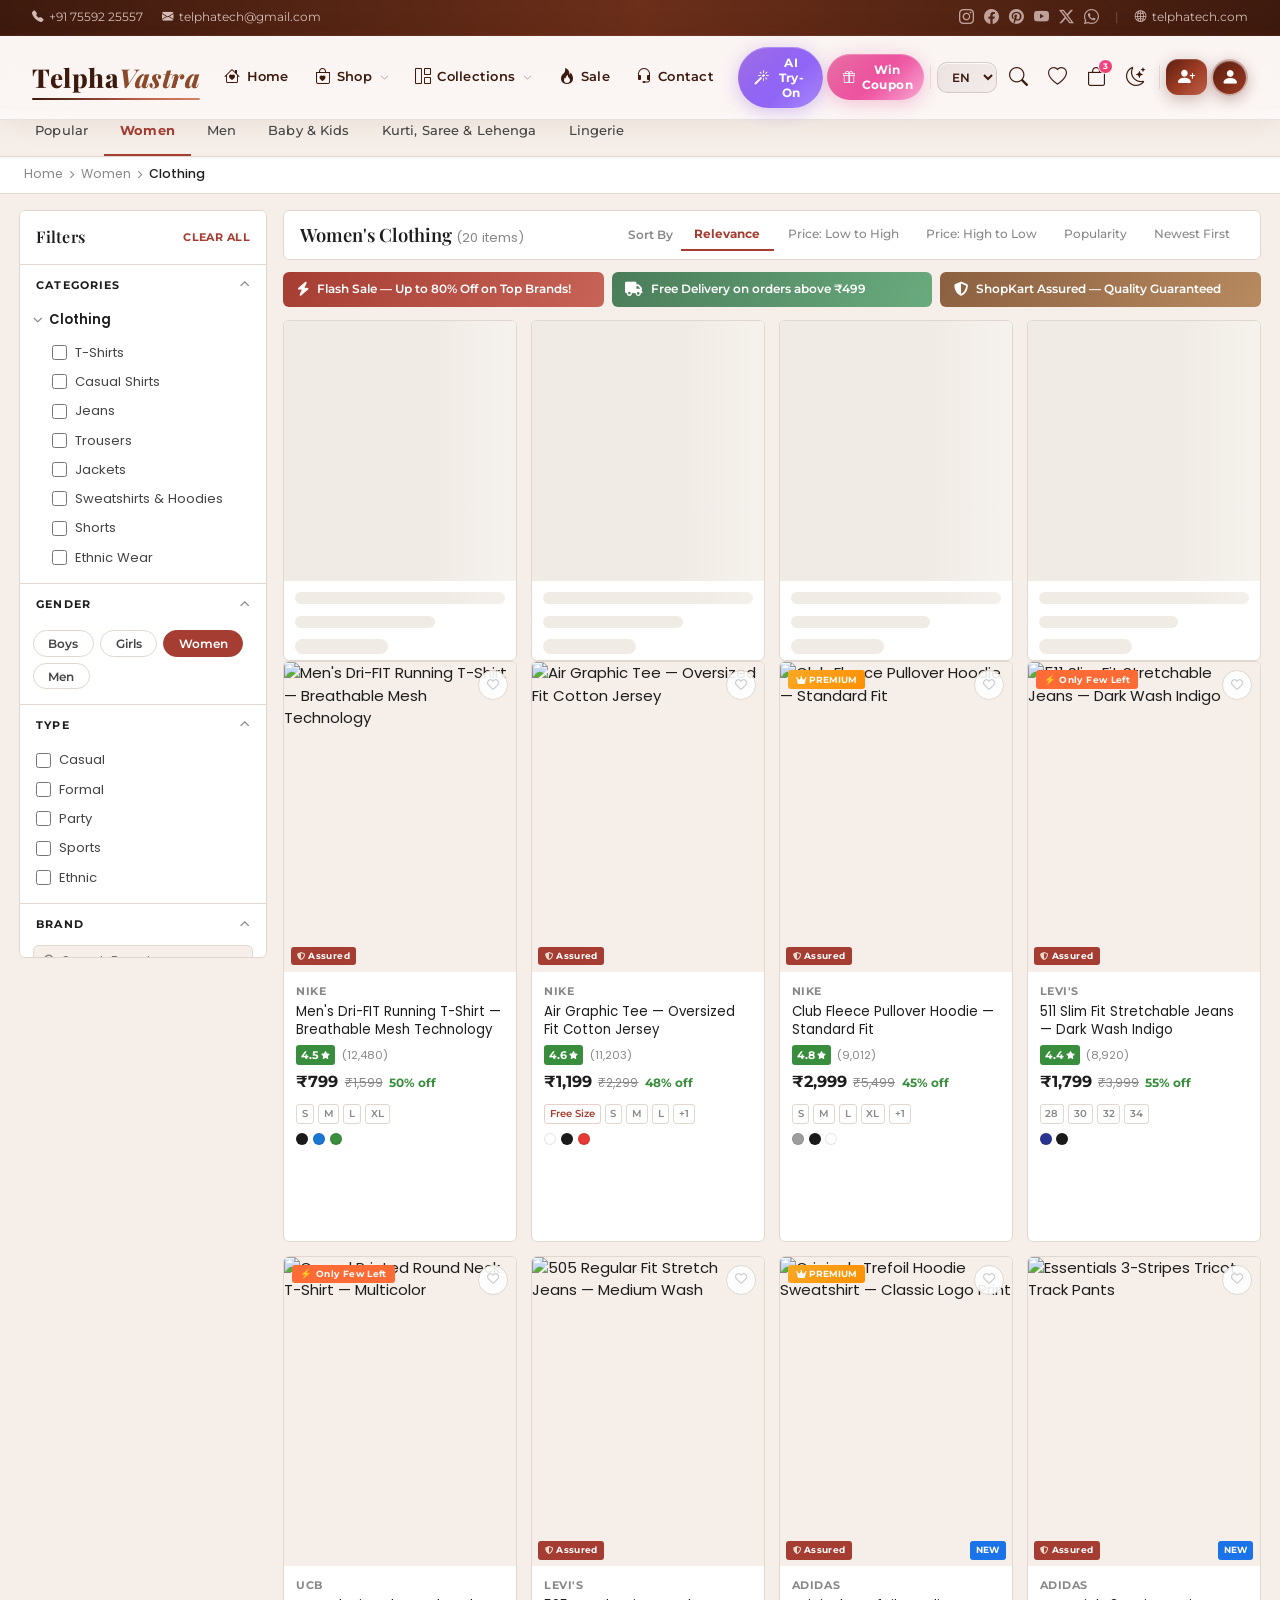
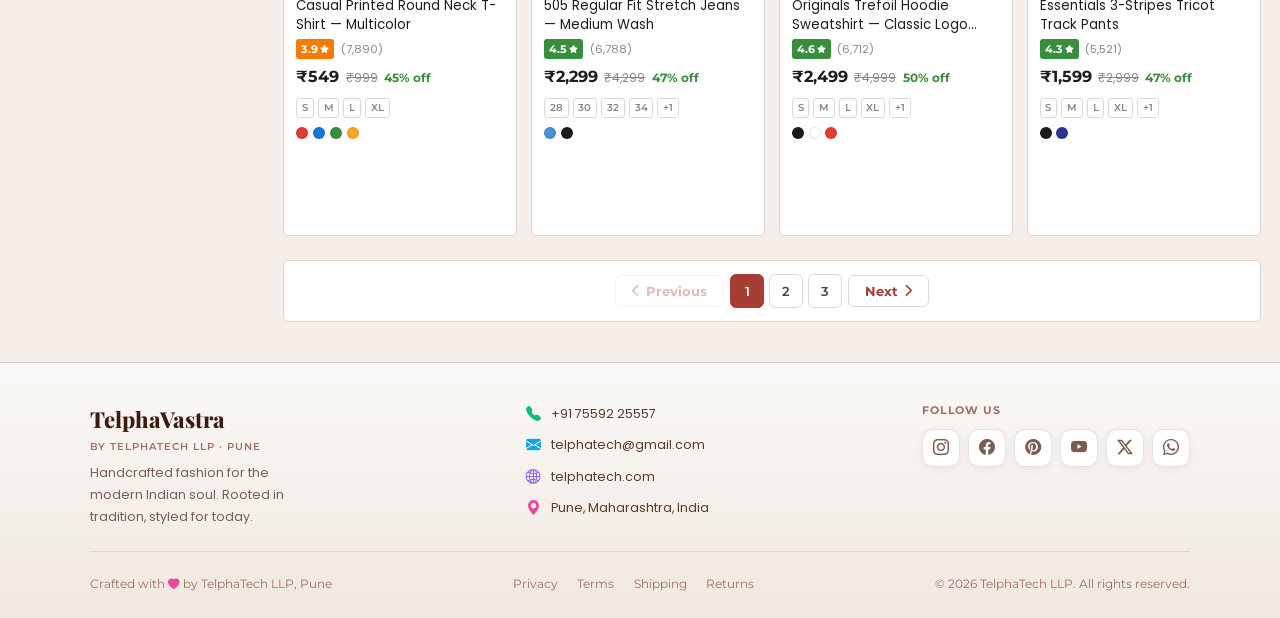
==== Sonal/index (2).html @ 0c4fcdda "Added Sonal project files" ====
<!DOCTYPE html>
<html lang="en">
<head>
  <meta charset="UTF-8" />
  <meta name="viewport" content="width=device-width, initial-scale=1.0" />
  <title>ShopKart — Fashion &amp; More</title>
  <link href="https://fonts.googleapis.com/css2?family=Playfair+Display:ital,wght@0,400;0,600;0,700;1,400&family=Poppins:wght@300;400;500;600&family=Montserrat:wght@400;500;600;700&display=swap" rel="stylesheet" />
  <link rel="stylesheet" href="https://cdnjs.cloudflare.com/ajax/libs/font-awesome/6.5.0/css/all.min.css" />
  <link href="https://cdn.jsdelivr.net/npm/bootstrap-icons@1.11.3/font/bootstrap-icons.css" rel="stylesheet">
  <link rel="stylesheet" href="style (1).css" />
  <!-- NEW: Structured Data for SEO -->
  <meta name="description" content="ShopKart - India's premium clothing destination. Shop Women, Men, Kids fashion." />
</head>
<body>

  <!-- =====================================================
       ANNOUNCEMENT BAR (NEW)
  ===================================================== -->
  <!-- <div class="announcement-bar" id="announcementBar">
    <div class="announce-inner">
      <span class="announce-item"><i class="fas fa-bolt"></i> MEGA SALE: Extra 10% off on prepaid orders</span>
      <span class="announce-divider">|</span>
      <span class="announce-item"><i class="fas fa-truck"></i> FREE delivery on orders above ₹499</span>
      <span class="announce-divider">|</span>
      <span class="announce-item"><i class="fas fa-undo"></i> Easy 30-day returns</span>
    </div>
    <button class="announce-close" id="announceClose"><i class="fas fa-times"></i></button>
  </div> -->

  <!-- =====================================================
       TOP NAVBAR  (Meesho-style: white bg)
  ===================================================== -->
<!-- Top strip -->
<div class="tstrip">
  <div style="display:flex;align-items:center;gap:1.2rem;">
    <a href="tel:+917559225557"><i class="bi bi-telephone-fill"></i> +91 75592 25557</a>
    <a href="mailto:telphatech@gmail.com"><i class="bi bi-envelope-fill"></i> telphatech@gmail.com</a>
  </div>
  <div style="display:flex;align-items:center;gap:1rem;">
    <div class="tsoc">
      <a class="ig" href="#"><i class="bi bi-instagram"></i></a>
      <a class="fb" href="#"><i class="bi bi-facebook"></i></a>
      <a class="pi" href="#"><i class="bi bi-pinterest"></i></a>
      <a class="yt" href="#"><i class="bi bi-youtube"></i></a>
      <a class="tw" href="#"><i class="bi bi-twitter-x"></i></a>
      <a class="wa" href="#"><i class="bi bi-whatsapp"></i></a>
    </div>
    <span style="opacity:.25;color:#fff">|</span>
    <a href="https://telphatech.com" target="_blank"><i class="bi bi-globe2"></i> telphatech.com</a>
  </div>
</div>
<!-- Second Navbar -->
  <header class="top-navbar" id="topNavbar">
    <!-- <div class="navbar-inner"> -->

<nav id="mainNav">
  <div class="nav-main">
    <a href="#" class="brand">Telpha<em>Vastra</em></a>

    <ul class="nlinks">
      <li><a href="#"><i class="bi bi-house-heart ic-home"></i> Home</a></li>
      <li class="has-dd">
        <a href="#"><i class="bi bi-bag-heart ic-shop"></i> Shop <i class="bi bi-chevron-down" style="font-size:9px;opacity:.45;margin-left:2px"></i></a>
        <div class="dd">
          <a href="#"><i class="bi bi-stars"></i> New Arrivals</a>
          <a href="#"><i class="bi bi-person-dress"></i> Women</a>
          <a href="#"><i class="bi bi-person-standing"></i> Men</a>
          <a href="#"><i class="bi bi-hearts"></i> Kids</a>
          <a href="#"><i class="bi bi-gem"></i> Festive</a>
          <a href="#"><i class="bi bi-handbag"></i> Accessories</a>
        </div>
      </li>
      <li class="has-dd">
        <a href="#"><i class="bi bi-grid-1x2 ic-col"></i> Collections <i class="bi bi-chevron-down" style="font-size:9px;opacity:.45;margin-left:2px"></i></a>
        <div class="dd">
          <a href="#"><i class="bi bi-flower1"></i> Kurtas</a>
          <a href="#"><i class="bi bi-droplet-half"></i> Sarees</a>
          <a href="#"><i class="bi bi-sun"></i> Lehengas</a>
          <a href="#"><i class="bi bi-lightning-charge"></i> Western</a>
        </div>
      </li>
      <li><a href="#"><i class="bi bi-fire ic-sale"></i> Sale</a></li>
      <li><a href="#"><i class="bi bi-headset ic-cont"></i> Contact</a></li>
    </ul>

    <div class="nctrl">
      <button class="gpill ai-pill" onclick="alert('AI Trial Studio — Virtual Try-On!')">
        <i class="bi bi-magic"></i> AI Try-On
      </button>
      <button class="gpill cp-pill" onclick="openW()">
        <i class="bi bi-gift"></i> Win Coupon
      </button>

      <div class="ndiv"></div>

      <select class="lsel">
        <option>EN</option><option>हिं</option><option>मर</option><option>GJ</option>
      </select>

      <button class="ibtn s" title="Search"><i class="bi bi-search"></i></button>
      <button class="ibtn w" title="Wishlist"><i class="bi bi-heart"></i></button>
      <button class="ibtn c" title="Cart" style="position:relative">
        <i class="bi bi-bag"></i><span class="cbadge">3</span>
      </button>
      <button class="ibtn th" title="Theme" id="tBtn" onclick="toggleT()">
        <i class="bi bi-moon-stars" id="tIco"></i>
      </button>

      <div class="ndiv"></div>

      <button class="auth-btn" title="Login / Register" onclick="alert('Login & Register!')">
        <i class="bi bi-person-plus-fill"></i>
      </button>

      <div class="prof-wrap">
        <div class="prof-icon"><i class="bi bi-person-fill"></i></div>
        <div class="prof-dd">
          <div class="pinfo">
            <div class="pname">Priya Sharma</div>
            <div class="pemail">priya@email.com</div>
          </div>
          <a href="#" class="pda p1"><i class="bi bi-person-circle"></i> My Profile</a>
          <a href="#" class="pda p2"><i class="bi bi-bag-heart"></i> My Orders</a>
          <a href="#" class="pda p3"><i class="bi bi-heart-pulse"></i> Wishlist</a>
          <a href="#" class="pda p4"><i class="bi bi-geo-alt"></i> Addresses</a>
          <a href="#" class="pda p5"><i class="bi bi-ticket-perforated"></i> My Coupons</a>
          <a href="#" class="pda p6"><i class="bi bi-magic"></i> AI Trial Studio</a>
          <a href="#" class="pda p7"><i class="bi bi-star-fill"></i> Rewards</a>
          <a href="#" class="pda p8"><i class="bi bi-gear"></i> Settings</a>
          <button class="logout" onclick="alert('Logged out!')"><i class="bi bi-box-arrow-right"></i> Log Out</button>
        </div>
      </div>
    </div>
  </div>
</nav>

<!-- Hero -->
<!-- <div class="hero">
  <div class="hero-tag">Next-Gen Fashion · AI Powered</div>
  <h1>Dress Bold,<br><span>Live Beautiful</span></h1>
  <p>Handcrafted fashion rooted in Indian heritage — styled for the modern soul.</p>
  <div class="hero-btns">
    <button class="hbtn1">Shop Collection</button>
    <button class="hbtn2">AI Try-On <i class="bi bi-magic"></i></button>
  </div>
  <i class="bi bi-arrow-down-circle scroll-hint"></i>
</div>
<div style="height:50vh;"></div> -->

<!-- Wheel Modal -->
<!-- <div class="wov" id="wOv">
  <div class="wmod">
    <button class="cwh" onclick="closeW()"><i class="bi bi-x-lg"></i></button>
    <h3>Spin &amp; Win!</h3>
    <p>Spin to claim your exclusive Telpha Vastra coupon</p>
    <div style="position:relative;display:inline-block;margin-bottom:.5rem;">
      <canvas id="wCv" width="220" height="220"></canvas>
      <div class="wptr">▶</div>
    </div><br>
    <button class="spinbtn" id="sBtn" onclick="doSpin()"><i class="bi bi-arrow-clockwise"></i> Spin Now!</button>
    <div class="cres" id="cRes"></div>
  </div>
</div> -->










      <!-- Logo -->
      <!-- <a href="#" class="nav-logo" aria-label="ShopKart home">
        <span class="logo-word">shop<em>kart</em></span>
      </a> -->

      <!-- Search with autocomplete suggestions (NEW) -->
      <!-- <div class="nav-search" id="navSearchWrap">
        <i class="fas fa-search search-icon"></i>
        <input type="text" id="globalSearch"
               placeholder="Search for products, brands and more"
               autocomplete="off" />
        <button class="search-clear" id="searchClear" style="display:none;">
          <i class="fas fa-times"></i>
        </button> -->
        <!-- Search Suggestions Dropdown (NEW) -->
        <!-- <div class="search-suggestions" id="searchSuggestions"></div>
      </div> -->

      <!-- Right Actions -->
      <!-- <div class="nav-actions">

        <a href="#" class="nav-action-link hide-md">Become a Supplier</a>
        <a href="#" class="nav-action-link hide-md">Investor Relations</a> -->

        <!-- Wishlist (NEW) -->
        <!-- <a href="#" class="nav-icon-btn nav-wish-btn" id="wishlistNav">
          <span class="wish-icon-wrap">
            <i class="far fa-heart"></i>
            <span class="wish-badge" id="wishBadge">0</span>
          </span>
          <span class="hide-sm">Wishlist</span>
        </a> -->

        <!-- Profile dropdown -->
        <!-- <div class="nav-profile-wrap">
          <button class="nav-icon-btn" id="profileBtn">
            <i class="far fa-user"></i>
            <span class="hide-sm">Profile</span>
          </button>
          <div class="profile-dropdown">
            <div class="profile-drop-top">
              <i class="fas fa-user-circle profile-avatar-icon"></i>
              <div>
                <div class="profile-name">Hello, User!</div>
                <a href="#" class="profile-login-btn">Login / Sign Up</a>
              </div>
            </div>
            <div class="profile-drop-links">
              <a href="#"><i class="fas fa-box-open"></i> My Orders</a>
              <a href="#"><i class="far fa-heart"></i> Wishlist</a>
              <a href="#"><i class="fas fa-map-marker-alt"></i> My Addresses</a>
              <a href="#"><i class="fas fa-wallet"></i> My Payments</a>
              <a href="#"><i class="fas fa-tag"></i> Coupons</a>
              <a href="#"><i class="fas fa-headset"></i> Customer Support</a>
            </div>
          </div>
        </div> -->

        <!-- Cart -->
        <!-- <a href="#" class="nav-icon-btn nav-cart-btn" id="cartIcon">
          <span class="cart-icon-wrap">
            <i class="fas fa-shopping-cart"></i>
            <span class="cart-badge" id="cartBadge">0</span>
          </span>
          <span class="hide-sm">Cart</span>
        </a> -->

      <!-- </div>/nav-actions -->















      

      
      <button class="hamburger" id="hamburger" aria-label="Open menu">
        <span></span><span></span><span></span>
      </button>
    <!-- </div> -->
  </header>

  <!-- =====================================================
       CATEGORY NAV (style: text-only links)
  ===================================================== -->
  <nav class="cat-navbar" id="catNavbar">
    <div class="cat-nav-inner">

    <div class="cat-item"><a href="#" class="cat-link">Popular</a></div>

      <!-- WOMEN — full mega menu -->
      <div class="cat-item has-mega active-cat">
        <a href="#" class="cat-link">Women</a>
        <div class="mega-dropdown mega-two-panel">
          <div class="mega-left-panel">
            <div class="mega-left-item active" data-panel="women-ethnic">Ethnic Wear</div>
            <div class="mega-left-item" data-panel="women-western">Women Western &amp; Maternity</div>
            <div class="mega-left-item" data-panel="women-lingerie">Lingerie &amp; Sleepwear</div>
            <div class="mega-left-item" data-panel="women-sports">Sports Wear</div>
            <div class="mega-left-item" data-panel="women-swim">Swim &amp; Beachwear</div>
            <div class="mega-left-item" data-panel="women-party">Party Dresses</div>
            <div class="mega-left-item" data-panel="women-winter">Winter Wear</div>
          </div>
          <div class="mega-right-panels">

            <!-- Ethnic Wear panel -->
            <div class="mega-right-panel active" id="panel-women-ethnic">
              <div class="mega-inner">
                <div class="mega-col">
                  <h4>Ethnic Wear</h4>
                  <a href="#" data-filter-cat="Ethnic">Sarees</a>
                  <a href="#" data-filter-cat="Ethnic">Kurtas &amp; Kurtis</a>
                  <a href="#">Dress Material</a>
                  <a href="#">Lehenga Choli</a>
                  <a href="#">Blouse</a>
                  <a href="#">Kurta Sets &amp; Salwar Suits</a>
                  <a href="#">Gowns</a>
                  <a href="#">Dupattas</a>
                </div>
                <div class="mega-col">
                  <h4>Ethnic Bottoms</h4>
                  <a href="#">Leggings &amp; Churidars</a>
                  <a href="#">Palazzos</a>
                  <a href="#">Shararas</a>
                  <a href="#">Salwars &amp; Patiala</a>
                  <a href="#">Dhoti Pants</a>
                  <a href="#">Ethnic Trousers</a>
                  <a href="#">Saree Shapewear &amp; Petticoats</a>
                </div>
              </div>
            </div>

            <!-- Women Western panel -->
            <div class="mega-right-panel" id="panel-women-western">
              <div class="mega-inner">
                <div class="mega-col">
                  <h4>Women Western &amp; Maternity Wear</h4>
                  <a href="#">Topwear</a>
                  <a href="#">Dresses</a>
                  <a href="#" data-filter-cat="Jeans">Jeans</a>
                  <a href="#">Shorts</a>
                  <a href="#">Skirts</a>
                  <a href="#">Jeggings &amp; Tights</a>
                  <a href="#">Trousers &amp; Capris</a>
                </div>
                <div class="mega-col">
                  <h4>Maternity Wear</h4>
                  <a href="#">Kurti &amp; Topwear</a>
                  <a href="#">Feeding Bras</a>
                  <a href="#">Briefs &amp; Bottomwear</a>
                  <a href="#">Maternity Dresses</a>
                </div>
              </div>
            </div>

            <!-- Lingerie panel -->
            <div class="mega-right-panel" id="panel-women-lingerie">
              <div class="mega-inner">
                <div class="mega-col">
                  <h4>Lingerie &amp; Sleepwear</h4>
                  <a href="#">Bras</a>
                  <a href="#">Panties</a>
                  <a href="#">Lingerie Sets</a>
                  <a href="#">Night Dresses &amp; Nighties</a>
                  <a href="#">Shapewear</a>
                  <a href="#">Camisoles &amp; Slips</a>
                </div>
                <div class="mega-col">
                  <h4>Sleepwear</h4>
                  <a href="#">Women Nightsuits</a>
                  <a href="#">Women Nightdress</a>
                  <a href="#">Pyjama Sets</a>
                  <a href="#">Other Sleepwear</a>
                </div>
              </div>
            </div>

            <!-- Sports panel -->
            <div class="mega-right-panel" id="panel-women-sports">
              <div class="mega-inner">
                <div class="mega-col">
                  <h4>Sports Wear</h4>
                  <a href="#">Sports Bottomwear</a>
                  <a href="#">Sports Bra</a>
                  <a href="#">Top &amp; Bottom Sets</a>
                  <a href="#">Sports T-Shirts</a>
                  <a href="#">Yoga Pants</a>
                </div>
              </div>
            </div>

            <!-- Swim panel -->
            <div class="mega-right-panel" id="panel-women-swim">
              <div class="mega-inner">
                <div class="mega-col">
                  <h4>Swim &amp; Beachwear</h4>
                  <a href="#">Swimsuits</a>
                  <a href="#">Bikini Sets</a>
                  <a href="#">Cover-Ups</a>
                </div>
              </div>
            </div>

            <!-- Party panel -->
            <div class="mega-right-panel" id="panel-women-party">
              <div class="mega-inner">
                <div class="mega-col">
                  <h4>Party Dresses</h4>
                  <a href="#">Cocktail Dresses</a>
                  <a href="#">Maxi Dresses</a>
                  <a href="#">Mini Dresses</a>
                </div>
              </div>
            </div>

            <!-- Winter panel -->
            <div class="mega-right-panel" id="panel-women-winter">
              <div class="mega-inner">
                <div class="mega-col">
                  <h4>Winter Wear</h4>
                  <a href="#" data-filter-cat="Jackets">Jackets</a>
                  <a href="#" data-filter-cat="Sweatshirts">Sweatshirts &amp; Hoodies</a>
                  <a href="#">Shrugs</a>
                  <a href="#">Coats</a>
                  <a href="#">Thermal Wear</a>
                </div>
              </div>
            </div>
          </div> <!-- /mega-right-panels -->
        </div> <!-- /mega-dropdown -->
      </div>

      <!-- MEN — full mega menu -->
      <div class="cat-item has-mega">
        <a href="#" class="cat-link">Men</a>
        <div class="mega-dropdown mega-two-panel">
          <div class="mega-left-panel">
            <div class="mega-left-item active" data-panel="men-top">Top Wear</div>
            <div class="mega-left-item" data-panel="men-bottom">Bottom Wear</div>
            <div class="mega-left-item" data-panel="men-ethnic">Ethnic Wear</div>
            <div class="mega-left-item" data-panel="men-inner">Innerwear</div>
            <div class="mega-left-item" data-panel="men-sports">Sports Wear</div>
            <div class="mega-left-item" data-panel="men-night">Night Wear</div>
            <div class="mega-left-item" data-panel="men-winter">Winter Wear</div>
            <div class="mega-left-item" data-panel="men-combo">Combo Store</div>
          </div>
          <div class="mega-right-panels">
            <div class="mega-right-panel active" id="panel-men-top">
              <div class="mega-inner">
                <div class="mega-col">
                  <h4>Top Wear</h4>
                  <a href="#" data-filter-cat="T-Shirts">Summer T-Shirts</a>
                  <a href="#" data-filter-cat="Shirts">Shirts</a>
                  <a href="#">T-Shirts Combos</a>
                  <a href="#">Polos &amp; Collar T-Shirts</a>
                  <a href="#">Tank Tops &amp; Vests</a>
                  <a href="#">Shirts Combo</a>
                </div>
              </div>
            </div>
            <div class="mega-right-panel" id="panel-men-bottom">
              <div class="mega-inner">
                <div class="mega-col">
                  <h4>Bottom Wear</h4>
                  <a href="#" data-filter-cat="Jeans">Jeans</a>
                  <a href="#" data-filter-cat="Trousers">Cargos / Trousers</a>
                  <a href="#">Dhotis / Lungis</a>
                  <a href="#" data-filter-cat="Shorts">Shorts</a>
                  <a href="#">Track Pants</a>
                </div>
              </div>
            </div>
            <div class="mega-right-panel" id="panel-men-ethnic">
              <div class="mega-inner">
                <div class="mega-col">
                  <h4>Ethnic Wear</h4>
                  <a href="#" data-filter-cat="Ethnic">Kurtas</a>
                  <a href="#">Kurta Sets</a>
                  <a href="#">Nehru Jacket</a>
                  <a href="#">Sherwanis</a>
                </div>
              </div>
            </div>
            <div class="mega-right-panel" id="panel-men-inner">
              <div class="mega-inner">
                <div class="mega-col">
                  <h4>Innerwear</h4>
                  <a href="#">Vests</a>
                  <a href="#">Briefs</a>
                  <a href="#">Boxers</a>
                  <a href="#">Innerwear Combo</a>
                </div>
              </div>
            </div>
            <div class="mega-right-panel" id="panel-men-sports">
              <div class="mega-inner">
                <div class="mega-col">
                  <h4>Sports Wear</h4>
                  <a href="#" data-filter-cat="Trousers">Trackpants</a>
                  <a href="#">Tracksuits</a>
                  <a href="#" data-filter-cat="T-Shirts">Gym T-Shirts</a>
                  <a href="#">Sports Shorts</a>
                </div>
              </div>
            </div>
            <div class="mega-right-panel" id="panel-men-night">
              <div class="mega-inner">
                <div class="mega-col">
                  <h4>Night Wear</h4>
                  <a href="#">Pyjamas</a>
                  <a href="#">Night Shorts</a>
                  <a href="#">Nightsuits</a>
                  <a href="#">Loungewear</a>
                </div>
              </div>
            </div>
            <div class="mega-right-panel" id="panel-men-winter">
              <div class="mega-inner">
                <div class="mega-col">
                  <h4>Winter Wear</h4>
                  <a href="#">Shrugs</a>
                  <a href="#" data-filter-cat="Jackets">Jackets</a>
                  <a href="#" data-filter-cat="Sweatshirts">Sweatshirts</a>
                  <a href="#">Hoodies</a>
                  <a href="#">Thermal Wear</a>
                </div>
              </div>
            </div>
            <div class="mega-right-panel" id="panel-men-combo">
              <div class="mega-inner">
                <div class="mega-col">
                  <h4>Combo Store</h4>
                  <a href="#">Rakhi Specials</a>
                  <a href="#">Shirts Combo</a>
                  <a href="#">Innerwear Combo</a>
                  <a href="#">T-Shirt Combos</a>
                </div>
              </div>
            </div>
          </div>
        </div>
      </div>

      <!-- BABY & KIDS -->
      <div class="cat-item has-mega">
        <a href="#" class="cat-link">Baby &amp; Kids</a>
        <div class="mega-dropdown">
          <div class="mega-inner">
            <div class="mega-col">
              <h4>Girls</h4>
              <a href="#">Frocks &amp; Dresses</a>
              <a href="#">Tops &amp; T-Shirts</a>
              <a href="#">Jeans &amp; Bottoms</a>
              <a href="#">Ethnic Wear</a>
            </div>
            <div class="mega-col">
              <h4>Boys</h4>
              <a href="#">T-Shirts &amp; Polos</a>
              <a href="#">Jeans &amp; Pants</a>
              <a href="#">Shirts</a>
              <a href="#">Ethnic Wear</a>
            </div>
            <div class="mega-col">
              <h4>Babies</h4>
              <a href="#">Rompers &amp; Bodysuits</a>
              <a href="#">Clothing Sets</a>
              <a href="#">Nightwear</a>
            </div>
            <div class="mega-col">
              <h4>All Kids</h4>
              <a href="#">Clothing Sets</a>
              <a href="#">Sportswear</a>
              <a href="#">Winter Wear</a>
            </div>
          </div>
        </div>
      </div>

      <!-- Keep existing categories -->
      <div class="cat-item has-mega">
        <a href="#" class="cat-link">Kurti, Saree &amp; Lehenga</a>
        <div class="mega-dropdown">
          <div class="mega-inner">
            <div class="mega-col">
              <h4>Sarees</h4>
              <a href="#">All Sarees</a>
              <a href="#">Georgette Sarees</a>
              <a href="#">Chiffon Sarees</a>
              <a href="#">Cotton Sarees</a>
              <a href="#">Silk Sarees</a>
              <a href="#">Bridal Sarees</a>
            </div>
            <div class="mega-col">
              <h4>Kurtis</h4>
              <a href="#" data-filter-cat="Ethnic">All Kurtis</a>
              <a href="#">Anarkali Kurtis</a>
              <a href="#">Rayon Kurtis</a>
              <a href="#">Cotton Kurtis</a>
              <a href="#">Straight Kurtis</a>
            </div>
            <div class="mega-col">
              <h4>Kurta Sets</h4>
              <a href="#">All Kurta Sets</a>
              <a href="#">Kurta Palazzo Sets</a>
              <a href="#">Sharara Sets</a>
              <a href="#">Cotton Kurta Sets</a>
            </div>
            <div class="mega-col">
              <h4>Lehengas &amp; Gowns</h4>
              <a href="#">All Lehengas</a>
              <a href="#">Bridal Lehengas</a>
              <a href="#">All Gowns</a>
              <a href="#">Dupattas</a>
            </div>
          </div>
        </div>
      </div>

      <div class="cat-item"><a href="#" class="cat-link">Lingerie</a></div>
     

    </div>
  </nav>

  <!-- Mobile overlay + drawer -->
  <div class="mobile-menu-overlay" id="mobileMenuOverlay"></div>
  <div class="mobile-menu" id="mobileMenu">
    <div class="mobile-menu-header">
      <div class="mobile-logo">shop<em>kart</em></div>
      <button id="mobileMenuClose"><i class="fas fa-times"></i></button>
    </div>
    <div class="mobile-profile-row">
      <i class="fas fa-user-circle"></i>
      <div>
        <div class="mob-hello">Hello, User!</div>
        <a href="#" class="mob-login">Login / Sign Up</a>
      </div>
    </div>
    <ul class="mobile-nav-list">
      <li><a href="#">Popular</a></li>
      <li class="active-mob"><a href="#">Women</a></li>
      <li><a href="#">Men</a></li>
      <li><a href="#">Baby &amp; Kids</a></li>
      <li><a href="#">Kurti, Saree &amp; Lehenga</a></li>
      <li><a href="#">Lingerie</a></li>
     
    </ul>
  </div>

  <!-- Breadcrumb -->
  <div class="breadcrumb-bar">
    <div class="breadcrumb-inner">
      <a href="#">Home</a>
      <i class="fas fa-chevron-right"></i>
      <a href="#">Women</a>
      <i class="fas fa-chevron-right"></i>
      <span>Clothing </span>
    </div>
  </div>

  <!-- Active Filters Bar (NEW) -->
  <div class="active-filters-bar" id="activeFiltersBar" style="display:none;">
    <div class="active-filters-inner">
      <span class="af-label">Active Filters:</span>
      <div class="af-tags" id="afTags"></div>
      <button class="af-clear-all" id="afClearAll">Clear All</button>
    </div>
  </div>

  <!-- Main Content -->
  <div class="main-content">

    <!-- Sidebar -->
    <aside class="sidebar" id="sidebar">
      <div class="sidebar-header">
        <h3>Filters</h3>
        <button class="clear-all-btn" id="clearAllBtn">CLEAR ALL</button>
      </div>

      <!-- CATEGORIES (expandable like screenshot) -->
      <div class="filter-block">
        <div class="filter-block-header" data-toggle="cat-options">
          <span>CATEGORIES</span><i class="fas fa-chevron-up toggle-icon"></i>
        </div>
        <div class="filter-options" id="cat-options">
          <div class="filter-tree">
            <div class="filter-tree-parent">
              <i class="fas fa-chevron-down tree-arrow"></i> Clothing 
            </div>
            <div class="filter-tree-children">
              <label class="filter-option"><input type="checkbox" value="T-Shirts" class="cat-filter"/> T-Shirts</label>
              <label class="filter-option"><input type="checkbox" value="Shirts" class="cat-filter"/> Casual Shirts</label>
              <label class="filter-option"><input type="checkbox" value="Jeans" class="cat-filter"/> Jeans</label>
              <label class="filter-option"><input type="checkbox" value="Trousers" class="cat-filter"/> Trousers</label>
              <label class="filter-option"><input type="checkbox" value="Jackets" class="cat-filter"/> Jackets</label>
              <label class="filter-option"><input type="checkbox" value="Sweatshirts" class="cat-filter"/> Sweatshirts &amp; Hoodies</label>
              <label class="filter-option"><input type="checkbox" value="Shorts" class="cat-filter"/> Shorts</label>
              <label class="filter-option"><input type="checkbox" value="Ethnic" class="cat-filter"/> Ethnic Wear</label>
            </div>
          </div>
        </div>
      </div>

      <!-- GENDER -->
      <div class="filter-block">
        <div class="filter-block-header" data-toggle="gender-options">
          <span>GENDER</span><i class="fas fa-chevron-up toggle-icon"></i>
        </div>
        <div class="filter-options" id="gender-options">
          <div class="gender-pills">
            <button class="gender-pill" data-gender="Boys">Boys</button>
            <button class="gender-pill" data-gender="Girls">Girls</button>
            <button class="gender-pill active" data-gender="Women">Women</button>
            <button class="gender-pill" data-gender="Men">Men</button>
          </div>
        </div>
      </div>

      <!-- TYPE (NEW) -->
      <div class="filter-block">
        <div class="filter-block-header" data-toggle="type-options">
          <span>TYPE</span><i class="fas fa-chevron-up toggle-icon"></i>
        </div>
        <div class="filter-options" id="type-options">
          <label class="filter-option"><input type="checkbox" value="Casual" class="type-filter"/> Casual</label>
          <label class="filter-option"><input type="checkbox" value="Formal" class="type-filter"/> Formal</label>
          <label class="filter-option"><input type="checkbox" value="Party" class="type-filter"/> Party</label>
          <label class="filter-option"><input type="checkbox" value="Sports" class="type-filter"/> Sports</label>
          <label class="filter-option"><input type="checkbox" value="Ethnic" class="type-filter"/> Ethnic</label>
        </div>
      </div>

      <!-- BRAND (with search — like screenshot) -->
      <div class="filter-block">
        <div class="filter-block-header" data-toggle="brand-options">
          <span>BRAND</span><i class="fas fa-chevron-up toggle-icon"></i>
        </div>
        <div class="filter-options" id="brand-options">
          <div class="brand-search-wrap">
            <i class="fas fa-search"></i>
            <input type="text" id="brandSearch" placeholder="Search Brand"/>
          </div>
          <div class="brand-list" id="brandList">
            <label class="filter-option"><input type="checkbox" value="Nike" class="brand-filter"/> Nike</label>
            <label class="filter-option"><input type="checkbox" value="Adidas" class="brand-filter"/> Adidas</label>
            <label class="filter-option"><input type="checkbox" value="Levis" class="brand-filter"/> Levi's</label>
            <label class="filter-option"><input type="checkbox" value="Puma" class="brand-filter"/> Puma</label>
            <label class="filter-option"><input type="checkbox" value="HM" class="brand-filter"/> H&amp;M</label>
            <label class="filter-option"><input type="checkbox" value="Zara" class="brand-filter"/> Zara</label>
            <label class="filter-option"><input type="checkbox" value="UCB" class="brand-filter"/> United Colors of Benetton</label>
            <label class="filter-option"><input type="checkbox" value="Allen Solly" class="brand-filter"/> Allen Solly</label>
            <label class="filter-option"><input type="checkbox" value="AELY SHINE" class="brand-filter"/> AELY SHINE</label>
            <label class="filter-option"><input type="checkbox" value="Mango" class="brand-filter"/> Mango</label>
            <label class="filter-option"><input type="checkbox" value="Only" class="brand-filter"/> ONLY</label>
            <label class="filter-option"><input type="checkbox" value="Vero Moda" class="brand-filter"/> Vero Moda</label>
          </div>
          <button class="show-more-btn" id="showMoreBrands">+ 20 more brands</button>
        </div>
      </div>

      <!-- COLOR (with circles — NEW) -->
      <div class="filter-block">
        <div class="filter-block-header" data-toggle="color-options">
          <span>COLOR</span><i class="fas fa-chevron-up toggle-icon"></i>
        </div>
        <div class="filter-options" id="color-options">
          <div class="color-filter-grid">
            <div class="color-swatch-item" data-color="Black"><div class="color-circle" style="background:#1a1a1a;"></div><span>Black</span></div>
            <div class="color-swatch-item" data-color="White"><div class="color-circle" style="background:#ffffff;border:1.5px solid #ddd;"></div><span>White</span></div>
            <div class="color-swatch-item" data-color="Red"><div class="color-circle" style="background:#e53935;"></div><span>Red</span></div>
            <div class="color-swatch-item" data-color="Blue"><div class="color-circle" style="background:#1976d2;"></div><span>Blue</span></div>
            <div class="color-swatch-item" data-color="Green"><div class="color-circle" style="background:#388e3c;"></div><span>Green</span></div>
            <div class="color-swatch-item" data-color="Yellow"><div class="color-circle" style="background:#f9a825;"></div><span>Yellow</span></div>
            <div class="color-swatch-item" data-color="Pink"><div class="color-circle" style="background:#e91e63;"></div><span>Pink</span></div>
            <div class="color-swatch-item" data-color="Maroon"><div class="color-circle" style="background:#A63D32;"></div><span>Maroon</span></div>
            <div class="color-swatch-item" data-color="Grey"><div class="color-circle" style="background:#9e9e9e;"></div><span>Grey</span></div>
            <div class="color-swatch-item" data-color="Orange"><div class="color-circle" style="background:#ff6f00;"></div><span>Orange</span></div>
            <div class="color-swatch-item" data-color="Navy"><div class="color-circle" style="background:#283593;"></div><span>Navy</span></div>
            <div class="color-swatch-item" data-color="Beige"><div class="color-circle" style="background:#E8DCCB;border:1.5px solid #ddd;"></div><span>Beige</span></div>
          </div>
        </div>
      </div>

      <!-- FABRIC (NEW) -->
      <div class="filter-block">
        <div class="filter-block-header" data-toggle="fabric-options">
          <span>FABRIC</span><i class="fas fa-chevron-up toggle-icon"></i>
        </div>
        <div class="filter-options" id="fabric-options">
          <label class="filter-option"><input type="checkbox" value="Cotton" class="fabric-filter"/> Cotton</label>
          <label class="filter-option"><input type="checkbox" value="Polyester" class="fabric-filter"/> Polyester</label>
          <label class="filter-option"><input type="checkbox" value="Rayon" class="fabric-filter"/> Rayon</label>
          <label class="filter-option"><input type="checkbox" value="Silk" class="fabric-filter"/> Silk</label>
          <label class="filter-option"><input type="checkbox" value="Denim" class="fabric-filter"/> Denim</label>
          <label class="filter-option"><input type="checkbox" value="Linen" class="fabric-filter"/> Linen</label>
          <label class="filter-option"><input type="checkbox" value="Wool" class="fabric-filter"/> Wool</label>
        </div>
      </div>

      <!-- SIZE (with pill buttons — NEW) -->
      <div class="filter-block">
        <div class="filter-block-header" data-toggle="size-options">
          <span>SIZE</span><i class="fas fa-chevron-up toggle-icon"></i>
        </div>
        <div class="filter-options" id="size-options">
          <div class="size-pill-grid">
            <button class="size-pill" data-size="XS">XS</button>
            <button class="size-pill" data-size="S">S</button>
            <button class="size-pill" data-size="M">M</button>
            <button class="size-pill" data-size="L">L</button>
            <button class="size-pill" data-size="XL">XL</button>
            <button class="size-pill" data-size="XXL">XXL</button>
            <button class="size-pill size-pill-wide" data-size="Free Size">Free Size</button>
          </div>
        </div>
      </div>

      <!-- PRICE -->
      <div class="filter-block">
        <div class="filter-block-header" data-toggle="price-options">
          <span>PRICE</span><i class="fas fa-chevron-up toggle-icon"></i>
        </div>
        <div class="filter-options" id="price-options">
          <div class="price-range-display">
            <span>₹<strong id="priceMinDisplay">100</strong></span>
            <span>₹<strong id="priceMaxDisplay">5000</strong></span>
          </div>
          <div class="price-slider-wrap">
            <div class="price-track"><div class="price-fill" id="priceFill"></div></div>
            <input type="range" id="priceRangeMin" min="100" max="5000" value="100" step="50"/>
            <input type="range" id="priceRangeMax" min="100" max="5000" value="5000" step="50"/>
          </div>
          <div class="price-presets">
            <label class="filter-option"><input type="radio" name="pricePreset" value="0-500" class="price-preset"/> Under ₹500</label>
            <label class="filter-option"><input type="radio" name="pricePreset" value="500-1000" class="price-preset"/> ₹500 – ₹1,000</label>
            <label class="filter-option"><input type="radio" name="pricePreset" value="1000-2000" class="price-preset"/> ₹1,000 – ₹2,000</label>
            <label class="filter-option"><input type="radio" name="pricePreset" value="2000-5000" class="price-preset"/> ₹2,000 – ₹5,000</label>
          </div>
        </div>
      </div>

      <!-- CUSTOMER RATINGS -->
      <div class="filter-block">
        <div class="filter-block-header" data-toggle="rating-options">
          <span>CUSTOMER RATINGS</span><i class="fas fa-chevron-up toggle-icon"></i>
        </div>
        <div class="filter-options" id="rating-options">
          <label class="filter-option rating-filter-opt">
            <input type="checkbox" value="4" class="rating-filter"/>
            <span class="star-badge">4 <i class="fas fa-star"></i></span> &amp; above
          </label>
          <label class="filter-option rating-filter-opt">
            <input type="checkbox" value="3" class="rating-filter"/>
            <span class="star-badge">3 <i class="fas fa-star"></i></span> &amp; above
          </label>
        </div>
      </div>

      <!-- FIT (NEW) -->
      <div class="filter-block">
        <div class="filter-block-header" data-toggle="fit-options">
          <span>FIT</span><i class="fas fa-chevron-up toggle-icon"></i>
        </div>
        <div class="filter-options" id="fit-options">
          <label class="filter-option"><input type="checkbox" value="Regular" class="fit-filter"/> Regular</label>
          <label class="filter-option"><input type="checkbox" value="Oversized" class="fit-filter"/> Oversized</label>
          <label class="filter-option"><input type="checkbox" value="Slim" class="fit-filter"/> Slim</label>
          <label class="filter-option"><input type="checkbox" value="Loose" class="fit-filter"/> Loose Fit</label>
          <label class="filter-option"><input type="checkbox" value="Comfort" class="fit-filter"/> Comfort Fit</label>
          <div class="show-more-text" id="fitMoreSection" style="display:none;">
            <label class="filter-option"><input type="checkbox" value="Athletic" class="fit-filter"/> Athletic</label>
            <label class="filter-option"><input type="checkbox" value="Skinny" class="fit-filter"/> Skinny</label>
          </div>
          <button class="show-more-btn" id="showMoreFit">+ 21 more</button>
        </div>
      </div>

      <!-- DISCOUNT -->
      <div class="filter-block">
        <div class="filter-block-header" data-toggle="disc-options">
          <span>DISCOUNT</span><i class="fas fa-chevron-up toggle-icon"></i>
        </div>
        <div class="filter-options" id="disc-options">
          <label class="filter-option"><input type="radio" name="discountFilter" value="10" class="disc-filter"/> 10% and above</label>
          <label class="filter-option"><input type="radio" name="discountFilter" value="20" class="disc-filter"/> 20% and above</label>
          <label class="filter-option"><input type="radio" name="discountFilter" value="30" class="disc-filter"/> 30% and above</label>
          <label class="filter-option"><input type="radio" name="discountFilter" value="50" class="disc-filter"/> 50% and above</label>
          <label class="filter-option"><input type="radio" name="discountFilter" value="70" class="disc-filter"/> 70% and above</label>
        </div>
      </div>

      <!-- SURFACE STYLING (NEW) -->
      <div class="filter-block">
        <div class="filter-block-header" data-toggle="surface-options">
          <span>SURFACE STYLING</span><i class="fas fa-chevron-up toggle-icon"></i>
        </div>
        <div class="filter-options" id="surface-options">
          <label class="filter-option"><input type="checkbox" value="Cutout" class="surface-filter"/> Cutout</label>
          <label class="filter-option"><input type="checkbox" value="Mirror Work" class="surface-filter"/> Mirror Work</label>
          <label class="filter-option"><input type="checkbox" value="Ruffles" class="surface-filter"/> Ruffles</label>
          <label class="filter-option"><input type="checkbox" value="Sequinned" class="surface-filter"/> Sequinned</label>
          <label class="filter-option"><input type="checkbox" value="Smocking" class="surface-filter"/> Smocking / Shirred</label>
          <label class="filter-option"><input type="checkbox" value="Tassels" class="surface-filter"/> Tassels</label>
          <label class="filter-option"><input type="checkbox" value="Tie-Ups" class="surface-filter"/> Tie-Ups</label>
        </div>
      </div>

      <!-- TOGGLES: New Arrivals + Offers (NEW) -->
      <div class="filter-block">
        <div class="filter-block-header" data-toggle="toggle-options">
          <span>SPECIAL FILTERS</span><i class="fas fa-chevron-up toggle-icon"></i>
        </div>
        <div class="filter-options" id="toggle-options">
          <div class="toggle-row">
            <label class="toggle-label">New Arrivals Only</label>
            <label class="toggle-switch">
              <input type="checkbox" id="newArrivalsToggle"/>
              <span class="toggle-slider"></span>
            </label>
          </div>
          <div class="toggle-row">
            <label class="toggle-label">Special Offers</label>
            <label class="toggle-switch">
              <input type="checkbox" id="offersToggle"/>
              <span class="toggle-slider"></span>
            </label>
          </div>
          <div class="toggle-row">
            <label class="toggle-label">Gold / Premium</label>
            <label class="toggle-switch">
              <input type="checkbox" id="premiumToggle"/>
              <span class="toggle-slider"></span>
            </label>
          </div>
        </div>
      </div>

    </aside>

    <!-- Listing -->
    <section class="listing-area">
      <div class="listing-header">
        <div class="listing-title-wrap">
          <!-- Mobile filter toggle button -->
          <button class="filter-toggle-mobile" id="filterToggleMobile">
            <i class="fas fa-sliders-h"></i> Filters
          </button>
          <div class="listing-title">
            Women's Clothing
            <span class="listing-count">(<span id="resultCount">0</span> items)</span>
          </div>
        </div>
        <div class="listing-sort">
          <span class="sort-label">Sort By</span>
          <div class="sort-options">
            <button class="sort-btn active" data-sort="relevance">Relevance</button>
            <button class="sort-btn" data-sort="price-asc">Price: Low to High</button>
            <button class="sort-btn" data-sort="price-desc">Price: High to Low</button>
            <button class="sort-btn" data-sort="rating">Popularity</button>
            <button class="sort-btn" data-sort="newest">Newest First</button>
          </div>
        </div>
      </div>

      <div class="promo-banner">
        <div class="promo-item promo-primary"><i class="fas fa-bolt"></i><span>Flash Sale — Up to 80% Off on Top Brands!</span></div>
        <div class="promo-item promo-green"><i class="fas fa-truck"></i><span>Free Delivery on orders above ₹499</span></div>
        <div class="promo-item promo-warm"><i class="fas fa-shield-alt"></i><span>ShopKart Assured — Quality Guaranteed</span></div>
      </div>

      <!-- Skeleton loader (NEW) -->
      <div class="product-grid skeleton-grid" id="skeletonGrid">
        <div class="skeleton-card"><div class="sk-img"></div><div class="sk-line"></div><div class="sk-line sk-short"></div><div class="sk-line sk-price"></div></div>
        <div class="skeleton-card"><div class="sk-img"></div><div class="sk-line"></div><div class="sk-line sk-short"></div><div class="sk-line sk-price"></div></div>
        <div class="skeleton-card"><div class="sk-img"></div><div class="sk-line"></div><div class="sk-line sk-short"></div><div class="sk-line sk-price"></div></div>
        <div class="skeleton-card"><div class="sk-img"></div><div class="sk-line"></div><div class="sk-line sk-short"></div><div class="sk-line sk-price"></div></div>
      </div>

      <div class="product-grid" id="productGrid" style="display:none;"></div>

      <div class="no-results" id="noResults" style="display:none;">
        <i class="fas fa-search"></i>
        <h3>No results found</h3>
        <p>Try adjusting your filters or search terms</p>
        <button class="btn-primary" id="resetFiltersBtn">Reset Filters</button>
      </div>

      <div class="pagination" id="pagination" style="display:none;">
        <button class="page-prev" id="pagePrev"><i class="fas fa-chevron-left"></i> Previous</button>
        <div class="page-nums" id="pageNums"></div>
        <button class="page-next" id="pageNext">Next <i class="fas fa-chevron-right"></i></button>
      </div>
    </section>

  </div><!-- /main-content -->

  <!-- QUICK VIEW MODAL (NEW) -->
  <div class="qv-overlay" id="qvOverlay">
    <div class="qv-modal" id="qvModal">
      <button class="qv-close" id="qvClose"><i class="fas fa-times"></i></button>
      <div class="qv-img-wrap">
        <img id="qvImage" src="" alt="" />
        <div class="qv-badges" id="qvBadges"></div>
      </div>
      <div class="qv-info">
        <div class="qv-brand" id="qvBrand"></div>
        <div class="qv-title" id="qvTitle"></div>
        <div class="qv-rating-row" id="qvRating"></div>
        <div class="qv-price-row" id="qvPrice"></div>
        <div class="qv-section-label">Select Size</div>
        <div class="qv-sizes" id="qvSizes"></div>
        <div class="qv-section-label">Color</div>
        <div class="qv-colors" id="qvColors"></div>
        <div class="qv-actions">
          <button class="qv-cart-btn" id="qvCartBtn"><i class="fas fa-shopping-cart"></i> Add to Cart</button>
          <button class="qv-wish-btn" id="qvWishBtn"><i class="far fa-heart"></i> Wishlist</button>
        </div>
        <div class="qv-delivery-info">
          <i class="fas fa-truck"></i> Free delivery on this order &nbsp;|&nbsp; <i class="fas fa-undo"></i> Easy 30-day returns
        </div>
      </div>
    </div>
  </div>

  <!-- <footer class="site-footer"> -->
    <!-- Footer -->
<footer>
  <div class="finn">
    <div class="frow">
      <div>
        <div class="fbrand">TelphaVastra<small>BY TELPHATECH LLP · PUNE</small></div>
        <p class="fdesc">Handcrafted fashion for the modern Indian soul. Rooted in tradition, styled for today.</p>
      </div>
      <div class="fcon">
        <a href="tel:+917559225557"><i class="bi bi-telephone-fill"></i> +91 75592 25557</a>
        <a href="mailto:telphatech@gmail.com"><i class="bi bi-envelope-fill"></i> telphatech@gmail.com</a>
        <a href="https://telphatech.com" target="_blank"><i class="bi bi-globe2"></i> telphatech.com</a>
        <a href="#"><i class="bi bi-geo-alt-fill"></i> Pune, Maharashtra, India</a>
      </div>
      <div>
        <div style="font-family:'Montserrat',sans-serif;font-size:10.5px;color:#a07060;letter-spacing:.08em;font-weight:700;margin-bottom:10px;">FOLLOW US</div>
        <div class="fsoc">
          <a href="#"><i class="bi bi-instagram"></i></a>
          <a href="#"><i class="bi bi-facebook"></i></a>
          <a href="#"><i class="bi bi-pinterest"></i></a>
          <a href="#"><i class="bi bi-youtube"></i></a>
          <a href="#"><i class="bi bi-twitter-x"></i></a>
          <a href="#"><i class="bi bi-whatsapp"></i></a>
        </div>
      </div>
    </div>
    <div class="fbtm">
      <div>Crafted with <i class="bi bi-heart-fill fheart"></i> by TelphaTech LLP, Pune</div>
      <div class="flinks">
        <a href="#">Privacy</a><a href="#">Terms</a><a href="#">Shipping</a><a href="#">Returns</a>
      </div>
      <div>© 2026 TelphaTech LLP. All rights reserved.</div>
    </div>
  </div>
</footer>

  
  <script src="app.js"></script>
</body>
</html>
---- Sonal/style (1).css ----
/* =============================================
   ShopKart — Meesho-style with Custom Palette
   style.css
   =============================================
   Color Palette:
     --primary:   #A63D32  → buttons, CTA, accents
     --nav-bg:    #EFD9D5  → top navbar background
     --cat-bg:    #F6EEE8  → category bar background
     --sub-bg:    #F6EEE8  → mega dropdown subpoints
     --accent2:   #BFC9B3  → secondary accent (green-sage)
     --accent3:   #E8DCCB  → warm card/heading accents

   Font Stack:
     Playfair Display → headings / brand names / titles
     Poppins          → body text / descriptions / details
     Montserrat       → buttons / navigation / CTA
============================================= */

/* =============================================
   1. CSS VARIABLES
============================================= */
:root {
  --primary:        #A63D32;
  --primary-dark:   #8b2e24;
  --primary-light:  #c76357;
  --primary-pale:   #f5e8e6;

  --nav-bg:         #EFD9D5;   /* top navbar */
  --cat-bg:         #F6EEE8;   /* category bar */
  --sub-bg:         #F6EEE8;   /* mega dropdown subpoint bg */
  --accent2:        #BFC9B3;   /* sage green */
  --accent3:        #E8DCCB;   /* warm beige */
  --page-bg:        #F6EEE8;   /* overall page bg */

  --text-dark:      #1d1d1d;
  --text-mid:       #444444;
  --text-soft:      #888888;
  --text-white:     #ffffff;
  --border:         #e0d8d0;

  --shadow-sm:      0 1px 4px rgba(166,61,50,0.08);
  --shadow-md:      0 2px 12px rgba(166,61,50,0.13);
  --shadow-mega:    0 8px 32px rgba(0,0,0,0.12);

  --nav-h:   72px;
  --cat-h:   48px;
  --radius:  6px;

  --font-head:  'Playfair Display', Georgia, serif;
  --font-body:  'Poppins', sans-serif;
  --font-ui:    'Montserrat', sans-serif;
  --transition: 0.2s ease;
}

/* =============================================
   2. RESET & BASE
============================================= */
*, *::before, *::after { box-sizing: border-box; margin: 0; padding: 0; }
html { scroll-behavior: smooth; }

body {
  font-family: var(--font-body);
  background: var(--page-bg);
  color: var(--text-dark);
  font-size: 15px;
  line-height: 1.5;
  overflow-x: hidden;
}

a { text-decoration: none; color: inherit; }
button { cursor: pointer; border: none; background: none; font-family: var(--font-ui); }
img { display: block; max-width: 100%; }
input, select { font-family: var(--font-body); }
ul { list-style: none; }

::-webkit-scrollbar { width: 5px; height: 5px; }
::-webkit-scrollbar-track { background: var(--page-bg); }
::-webkit-scrollbar-thumb { background: var(--accent3); border-radius: 99px; }

/* =============================================
   3. TOP NAVBAR  (Meesho-style: white/cream bg)
   bg = #EFD9D5
============================================= */

/* === TOP STRIP === */
.tstrip{
  background:linear-gradient(90deg,#3d1a0e 0%,#6b2f1a 50%,#3d1a0e 100%);
  padding:6px 2rem;
  display:flex;align-items:center;justify-content:space-between;
  font-family:'Montserrat',sans-serif;font-size:11.5px;
  border-bottom:1px solid rgba(255,255,255,0.06);
}
.tstrip a{color:rgba(239,217,213,0.85);text-decoration:none;display:flex;align-items:center;gap:5px;transition:color .2s;}
.tstrip a:hover{color:#fff;}
.tsoc{display:flex;gap:10px;}
.tsoc a{font-size:15px;color:rgba(239,217,213,0.7);transition:all .25s;}
.tsoc a.ig:hover{color:#e1306c;}
.tsoc a.fb:hover{color:#4267B2;}
.tsoc a.pi:hover{color:#E60023;}
.tsoc a.yt:hover{color:#FF0000;}
.tsoc a.tw:hover{color:#aaa;}
.tsoc a.wa:hover{color:#25D366;}


/* === NAVBAR === */
nav{
  position:sticky;top:0;z-index:9999;
  background:rgba(255,255,255,0.72);
  backdrop-filter:blur(28px);-webkit-backdrop-filter:blur(28px);
  border-bottom:1.5px solid rgba(61,26,14,0.1);
  box-shadow:0 2px 32px rgba(61,26,14,0.07);
  transition:all .35s;
}
nav.scrolled{
  background:rgba(255,255,255,0.92);
  box-shadow:0 4px 40px rgba(61,26,14,0.12);
  border-bottom-color:rgba(61,26,14,0.16);
}

.nav-main{
  display:flex;align-items:center;justify-content:space-between;
  padding:0.7rem 2rem;gap:12px;
}

/* Brand */
.brand{
  font-family:'Playfair Display',serif;font-weight:800;font-size:26px;
  color:#3d1a0e;text-decoration:none;letter-spacing:.02em;white-space:nowrap;
  position:relative;transition:color .3s;
}
.brand em{font-style:italic;color:#8b4a2b;}
.brand::after{
  content:'';position:absolute;bottom:-3px;left:0;right:0;height:2px;
  background:linear-gradient(90deg,#3d1a0e,#c0614a,#e8a87c,#3d1a0e);
  border-radius:2px;background-size:200% 100%;
  animation:brandflow 3s linear infinite;
}
@keyframes brandflow{0%{background-position:0% 50%}100%{background-position:200% 50%}}

/* Nav links */
.nlinks{display:flex;align-items:center;gap:2px;list-style:none;}
.nlinks li a{
  font-family:'Montserrat',sans-serif;font-size:13px;font-weight:600;
  color:#3d1a0e;text-decoration:none;
  padding:.4rem .75rem;border-radius:10px;
  display:flex;align-items:center;gap:6px;
  transition:all .22s;letter-spacing:.02em;
  position:relative;
}
.nlinks li a i{font-size:16px;transition:all .25s;}
.nlinks li a:hover{background:rgba(61,26,14,0.06);}
.nlinks li a:hover .ic-home{color:#0ea5e9;filter:drop-shadow(0 0 5px rgba(14,165,233,.4));}
.nlinks li a:hover .ic-shop{color:#ec4899;filter:drop-shadow(0 0 5px rgba(236,72,153,.4));}
.nlinks li a:hover .ic-col{color:#8b5cf6;filter:drop-shadow(0 0 5px rgba(139,92,246,.4));}
.nlinks li a:hover .ic-sale{color:#f59e0b;filter:drop-shadow(0 0 5px rgba(245,158,11,.4));}
.nlinks li a:hover .ic-cont{color:#10b981;filter:drop-shadow(0 0 5px rgba(16,185,129,.4));}

/* Dropdown */
.has-dd{position:relative;}
.dd{
  display:none;position:absolute;top:calc(100% + 10px);left:0;
  background:rgba(255,255,255,0.97);
  backdrop-filter:blur(20px);
  border:1.5px solid rgba(61,26,14,0.1);
  border-radius:14px;min-width:195px;padding:.55rem;
  box-shadow:0 16px 48px rgba(61,26,14,0.14),0 2px 8px rgba(61,26,14,0.06);
  animation:ddIn .18s ease;z-index:200;
}
.has-dd:hover .dd{display:block;}
@keyframes ddIn{from{opacity:0;transform:translateY(-8px) scale(.97)}to{opacity:1;transform:none}}
.dd a{
  display:flex;align-items:center;gap:10px;
  font-family:'Montserrat',sans-serif;font-size:12.5px;font-weight:600;
  color:#3d1a0e;text-decoration:none;
  padding:.45rem .75rem;border-radius:9px;transition:all .2s;
}
.dd a i{font-size:15px;width:20px;text-align:center;transition:all .2s;}
.dd a:hover{background:rgba(61,26,14,0.05);}
.dd a:nth-child(1):hover i{color:#0ea5e9;}
.dd a:nth-child(2):hover i{color:#ec4899;}
.dd a:nth-child(3):hover i{color:#8b5cf6;}
.dd a:nth-child(4):hover i{color:#f59e0b;}
.dd a:nth-child(5):hover i{color:#10b981;}
.dd a:nth-child(6):hover i{color:#ef4444;}

/* Controls */
.nctrl{display:flex;align-items:center;gap:4px;}

/* Glossy icon btn */
.ibtn{
  background:none;border:none;cursor:pointer;
  font-size:19px;padding:8px;border-radius:11px;
  display:flex;align-items:center;justify-content:center;
  transition:all .25s;position:relative;
  color:#3d1a0e;
}
.ibtn:hover{background:rgba(61,26,14,0.07);transform:scale(1.1);}
.ibtn.s:hover i{color:#0ea5e9;filter:drop-shadow(0 0 6px rgba(14,165,233,.5));}
.ibtn.w:hover i{color:#ec4899;filter:drop-shadow(0 0 6px rgba(236,72,153,.5));}
.ibtn.c:hover i{color:#f59e0b;filter:drop-shadow(0 0 6px rgba(245,158,11,.5));}
.ibtn.th:hover i{color:#6366f1;filter:drop-shadow(0 0 6px rgba(99,102,241,.5));}

/* Glossy pill buttons */
.gpill{
  font-family:'Montserrat',sans-serif;font-size:12px;font-weight:700;
  padding:8px 16px;border-radius:50px;border:none;cursor:pointer;
  display:flex;align-items:center;gap:6px;letter-spacing:.03em;
  transition:all .3s;position:relative;overflow:hidden;
}
.gpill::before{
  content:'';position:absolute;inset:0;
  background:linear-gradient(135deg,rgba(255,255,255,.35) 0%,rgba(255,255,255,0) 60%);
  pointer-events:none;
}
.gpill::after{
  content:'';position:absolute;inset:0;
  background:linear-gradient(90deg,transparent,rgba(255,255,255,.4),transparent);
  transform:translateX(-100%);
  transition:transform .5s;
}
.gpill:hover::after{transform:translateX(100%);}

/* AI btn */
.ai-pill{
  background:linear-gradient(135deg,#6d28d9,#8b5cf6,#a78bfa);
  color:#fff;
  box-shadow:0 4px 18px rgba(109,40,217,.25),inset 0 1px 0 rgba(255,255,255,.25);
}
.ai-pill:hover{transform:scale(1.04);box-shadow:0 6px 24px rgba(109,40,217,.4),inset 0 1px 0 rgba(255,255,255,.25);}
.ai-pill i{font-size:15px;}

/* Coupon btn */
.cp-pill{
  background:linear-gradient(135deg,#db2777,#ec4899,#f9a8d4);
  color:#fff;
  box-shadow:0 4px 18px rgba(219,39,119,.25),inset 0 1px 0 rgba(255,255,255,.25);
  animation:cpaura 2.5s ease-in-out infinite;
}
@keyframes cpaura{0%,100%{box-shadow:0 4px 18px rgba(219,39,119,.25),inset 0 1px 0 rgba(255,255,255,.25)}50%{box-shadow:0 4px 28px rgba(219,39,119,.5),inset 0 1px 0 rgba(255,255,255,.25)}}
.cp-pill:hover{transform:scale(1.05);}
.cp-pill i{animation:giftbounce 1.5s ease-in-out infinite;}
@keyframes giftbounce{0%,100%{transform:scale(1)}50%{transform:scale(1.2) rotate(-8deg)}}

/* Lang select */
.lsel{
  font-family:'Montserrat',sans-serif;font-size:12px;font-weight:600;
  background:linear-gradient(135deg,rgba(61,26,14,.08),rgba(61,26,14,.04));
  border:1.5px solid rgba(61,26,14,.14);
  color:#3d1a0e;padding:6px 10px;border-radius:10px;cursor:pointer;
  transition:all .25s;outline:none;
  box-shadow:inset 0 1px 0 rgba(255,255,255,.8);
}
.lsel:hover{border-color:#8b5cf6;color:#6d28d9;}
.lsel option{background:#fff;color:#1a0d06;}

/* Auth icon btn glossy */
.auth-btn{
  background:linear-gradient(135deg,#5b1e10,#9b3a22,#c0614a);
  border:none;cursor:pointer;color:#fff;
  font-size:17px;padding:8px 12px;border-radius:12px;
  display:flex;align-items:center;gap:0;
  transition:all .3s;
  box-shadow:0 4px 16px rgba(91,30,16,.3),inset 0 1px 0 rgba(255,255,255,.2);
}
.auth-btn:hover{transform:scale(1.07);box-shadow:0 6px 22px rgba(91,30,16,.45),inset 0 1px 0 rgba(255,255,255,.2);}

/* Cart badge */
.cbadge{
  position:absolute;top:1px;right:1px;
  background:linear-gradient(135deg,#ec4899,#f43f5e);
  color:#fff;font-size:8px;font-weight:700;
  min-width:15px;height:15px;border-radius:50%;
  display:flex;align-items:center;justify-content:center;
  font-family:'Montserrat',sans-serif;
  border:1.5px solid #faf9f7;
  animation:badgepulse 2s ease-in-out infinite;
}
@keyframes badgepulse{0%,100%{box-shadow:0 0 0 0 rgba(236,72,153,.5)}50%{box-shadow:0 0 0 4px rgba(236,72,153,0)}}

/* Profile */
.prof-wrap{position:relative;}
.prof-icon{
  width:37px;height:37px;border-radius:50%;cursor:pointer;
  background:linear-gradient(135deg,#5b1e10,#9b3a22);
  display:flex;align-items:center;justify-content:center;
  font-size:18px;color:#fff;
  border:2px solid rgba(255,255,255,.6);
  box-shadow:0 4px 14px rgba(91,30,16,.3),inset 0 1px 0 rgba(255,255,255,.25);
  transition:all .3s;position:relative;
}
.prof-icon::after{
  content:'';position:absolute;inset:-3px;border-radius:50%;
  background:conic-gradient(#ec4899,#8b5cf6,#0ea5e9,#10b981,#f59e0b,#ec4899);
  z-index:-1;opacity:0;transition:opacity .3s;
  animation:profspin 3s linear infinite;
}
.prof-wrap:hover .prof-icon::after{opacity:1;}
@keyframes profspin{100%{transform:rotate(360deg)}}
.prof-icon:hover{transform:scale(1.08);}

.prof-dd{
  display:none;position:absolute;top:calc(100% + 12px);right:0;
  background:rgba(255,255,255,.98);
  backdrop-filter:blur(24px);
  border:1.5px solid rgba(61,26,14,.1);
  border-radius:16px;min-width:215px;padding:.8rem;
  box-shadow:0 20px 60px rgba(61,26,14,.15),0 4px 16px rgba(61,26,14,.07);
  animation:ddIn .2s ease;z-index:300;
}
.prof-wrap:hover .prof-dd{display:block;}
.pinfo{
  padding:.45rem .55rem .75rem;
  border-bottom:1px solid rgba(61,26,14,.08);margin-bottom:.5rem;
  background:linear-gradient(135deg,rgba(61,26,14,.04),rgba(139,74,43,.03));
  border-radius:10px;margin-bottom:.6rem;
}
.pname{font-family:'Playfair Display',serif;font-size:15px;font-weight:700;color:#3d1a0e;}
.pemail{font-size:11px;color:#a07060;margin-top:2px;}
.pda{
  display:flex;align-items:center;gap:10px;
  font-family:'Montserrat',sans-serif;font-size:12.5px;font-weight:600;
  color:#3d1a0e;text-decoration:none;
  padding:.44rem .55rem;border-radius:9px;transition:all .2s;
  width:100%;background:none;border:none;cursor:pointer;text-align:left;
}
.pda i{font-size:15px;width:20px;text-align:center;transition:all .2s;}
.pda:hover{background:rgba(61,26,14,.05);}
.pda.p1:hover i{color:#0ea5e9;}
.pda.p2:hover i{color:#f59e0b;}
.pda.p3:hover i{color:#ec4899;}
.pda.p4:hover i{color:#10b981;}
.pda.p5:hover i{color:#8b5cf6;}
.pda.p6:hover i{color:#6d28d9;}
.pda.p7:hover i{color:#f59e0b;}
.pda.p8:hover i{color:#64748b;}
.logout{
  display:flex;align-items:center;gap:10px;width:100%;
  font-family:'Montserrat',sans-serif;font-size:12.5px;font-weight:700;
  color:#dc2626;background:none;border:none;cursor:pointer;
  padding:.44rem .55rem;border-radius:9px;transition:all .2s;
  margin-top:4px;border-top:1px solid rgba(61,26,14,.08);padding-top:10px;
}
.logout:hover{background:rgba(220,38,38,.06);}
.logout i{font-size:15px;}

/* Divider */
.ndiv{width:1px;height:24px;background:rgba(61,26,14,.1);margin:0 2px;flex-shrink:0;}

/* ===== HERO ===== */
.hero{
  height:90vh;display:flex;flex-direction:column;
  align-items:center;justify-content:center;gap:1rem;
  text-align:center;padding:0 1.5rem;
  background:radial-gradient(ellipse 80% 60% at 50% 40%,rgba(196,124,90,0.08) 0%,transparent 70%);
}
.hero-tag{
  font-family:'Montserrat',sans-serif;font-size:11px;font-weight:700;
  letter-spacing:.22em;color:#8b4a2b;text-transform:uppercase;
  padding:5px 16px;border-radius:50px;
  background:rgba(139,74,43,.08);border:1px solid rgba(139,74,43,.18);
}
.hero h1{
  font-family:'Playfair Display',serif;font-size:52px;font-weight:800;
  color:#1a0d06;line-height:1.1;letter-spacing:-.01em;
}
.hero h1 span{
  background:linear-gradient(135deg,#9b3a22,#c0614a,#e8a87c);
  -webkit-background-clip:text;-webkit-text-fill-color:transparent;background-clip:text;
}
.hero p{font-size:15px;color:#7a5c50;font-family:'Poppins',sans-serif;max-width:420px;line-height:1.7;}
.hero-btns{display:flex;gap:12px;flex-wrap:wrap;justify-content:center;margin-top:.5rem;}
.hbtn1{
  font-family:'Montserrat',sans-serif;font-weight:700;font-size:14px;
  padding:12px 28px;border-radius:50px;border:none;cursor:pointer;
  background:linear-gradient(135deg,#5b1e10,#9b3a22);color:#fff;
  box-shadow:0 6px 24px rgba(91,30,16,.3),inset 0 1px 0 rgba(255,255,255,.2);
  transition:all .3s;letter-spacing:.04em;
}
.hbtn1:hover{transform:translateY(-2px);box-shadow:0 10px 32px rgba(91,30,16,.4);}
.hbtn2{
  font-family:'Montserrat',sans-serif;font-weight:700;font-size:14px;
  padding:12px 28px;border-radius:50px;cursor:pointer;
  background:#fff;color:#3d1a0e;
  border:1.5px solid rgba(61,26,14,.18);
  box-shadow:0 4px 16px rgba(61,26,14,.08),inset 0 1px 0 rgba(255,255,255,.9);
  transition:all .3s;letter-spacing:.04em;
}
.hbtn2:hover{transform:translateY(-2px);border-color:rgba(61,26,14,.35);box-shadow:0 8px 24px rgba(61,26,14,.12);}
.scroll-hint{font-size:24px;color:#c0c0b0;animation:sb 1.8s ease-in-out infinite;margin-top:1rem;}
@keyframes sb{0%,100%{transform:translateY(0)}50%{transform:translateY(7px)}}

/* ===== WHEEL MODAL ===== */
.wov{
  display:none;position:fixed;inset:0;
  background:rgba(26,13,6,.55);backdrop-filter:blur(10px);
  z-index:99999;align-items:center;justify-content:center;
}
.wov.on{display:flex;}
.wmod{
  background:#fff;border-radius:24px;padding:2rem 1.5rem;text-align:center;
  max-width:340px;width:90%;position:relative;
  box-shadow:0 24px 80px rgba(61,26,14,.22);
  animation:popIn .3s cubic-bezier(.34,1.56,.64,1);
  border:1.5px solid rgba(61,26,14,.1);
}
@keyframes popIn{from{opacity:0;transform:scale(.8)}to{opacity:1;transform:none}}
.wmod h3{font-family:'Playfair Display',serif;font-size:22px;font-weight:800;color:#3d1a0e;margin-bottom:.3rem;}
.wmod p{font-size:12.5px;color:#a07060;margin-bottom:1.2rem;}
.wptr{position:absolute;top:50%;right:-22px;transform:translateY(-50%);font-size:28px;filter:drop-shadow(0 2px 6px rgba(245,158,11,.5));}
.spinbtn{
  font-family:'Montserrat',sans-serif;font-weight:700;font-size:14px;
  background:linear-gradient(135deg,#5b1e10,#9b3a22);color:#fff;
  border:none;padding:11px 30px;border-radius:50px;cursor:pointer;
  transition:all .3s;margin:.7rem 0 .3rem;
  box-shadow:0 6px 20px rgba(91,30,16,.3),inset 0 1px 0 rgba(255,255,255,.2);
}
.spinbtn:hover{transform:scale(1.05);box-shadow:0 8px 28px rgba(91,30,16,.4);}
.spinbtn:disabled{opacity:.4;cursor:not-allowed;}
.cres{
  font-family:'Playfair Display',serif;font-size:17px;font-weight:700;
  color:#9b3a22;min-height:26px;margin-top:.3rem;
}
.cwh{position:absolute;top:12px;right:14px;background:none;border:none;font-size:20px;cursor:pointer;color:#c0b0a0;transition:color .2s;}
.cwh:hover{color:#3d1a0e;}















.top-navbar {
  position: sticky;
  top: 0;
  z-index: 1000;
  height: var(--nav-h);
  background: var(--nav-bg);
  box-shadow: var(--shadow-md);
  border-bottom: 1px solid rgba(166,61,50,0.12);
}

.navbar-inner {
  max-width: 1400px;
  margin: 0 auto;
  height: 100%;
  display: flex;
  align-items: center;
  padding: 0 1.5rem;
  gap: 1.2rem;
}

/* Logo — Meesho-style lower-case wordmark */
/* .nav-logo {
  flex-shrink: 0;
  text-decoration: none;
}
.logo-word {
  font-family: var(--font-head);
  font-size: 1.9rem;
  font-weight: 700;
  color: var(--primary);
  letter-spacing: -0.5px;
  line-height: 1;
  white-space: nowrap;
}
.logo-word em {
  font-style: italic;
  color: var(--primary-dark);
} */

/* Search bar */
/* .nav-search {
  flex: 1;
  max-width: 580px;
  position: relative;
  display: flex;
  align-items: center;
}
.search-icon {
  position: absolute;
  left: 0.9rem;
  color: var(--text-soft);
  font-size: 0.9rem;
  pointer-events: none;
  z-index: 1;
}
.nav-search input {
  width: 100%;
  height: 44px;
  padding: 0 2.8rem 0 2.5rem;
  border: 1.5px solid var(--border);
  border-radius: 8px;
  background: #fff;
  font-family: var(--font-body);
  font-size: 0.9rem;
  color: var(--text-dark);
  outline: none;
  transition: border-color var(--transition), box-shadow var(--transition);
}
.nav-search input::placeholder { color: #bbb; }
.nav-search input:focus {
  border-color: var(--primary);
  box-shadow: 0 0 0 3px rgba(166,61,50,0.1);
}
.search-clear {
  position: absolute;
  right: 0.8rem;
  color: var(--text-soft);
  font-size: 0.8rem;
  padding: 4px;
  z-index: 1;
  transition: color var(--transition);
}
.search-clear:hover { color: var(--primary); } */

/* Right nav actions */
.nav-actions {
  display: flex;
  align-items: center;
  gap: 0.2rem;
  flex-shrink: 0;
}

.nav-action-link {
  font-family: var(--font-ui);
  font-size: 0.78rem;
  font-weight: 500;
  color: var(--text-mid);
  padding: 0.4rem 0.7rem;
  border-radius: var(--radius);
  white-space: nowrap;
  transition: color var(--transition), background var(--transition);
}
.nav-action-link:hover { color: var(--primary); background: rgba(166,61,50,0.06); }

/* Icon buttons (Profile, Cart) */
/* .nav-icon-btn {
  display: flex;
  flex-direction: column;
  align-items: center;
  gap: 2px;
  padding: 0.4rem 0.7rem;
  border-radius: var(--radius);
  font-family: var(--font-ui);
  font-size: 0.7rem;
  font-weight: 600;
  color: var(--text-mid);
  transition: color var(--transition), background var(--transition);
}
.nav-icon-btn i { font-size: 1.2rem; color: var(--primary); }
.nav-icon-btn:hover { color: var(--primary); background: rgba(166,61,50,0.06); } */

/* Cart button */
/* .nav-cart-btn { position: relative; }
.cart-icon-wrap { position: relative; display: inline-block; }
.cart-badge {
  position: absolute;
  top: -5px;
  right: -8px;
  min-width: 17px;
  height: 17px;
  background: var(--primary);
  color: #fff;
  border-radius: 99px;
  font-size: 0.58rem;
  font-weight: 700;
  display: flex;
  align-items: center;
  justify-content: center;
  padding: 0 3px;
  font-family: var(--font-ui);
  border: 2px solid var(--nav-bg);
} */

/* Hamburger */
.hamburger {
  display: none;
  flex-direction: column;
  gap: 5px;
  padding: 7px;
  margin-left: auto;
}
.hamburger span {
  display: block;
  width: 22px;
  height: 2px;
  background: var(--primary);
  border-radius: 2px;
  transition: all var(--transition);
}

/* =============================================
   4. PROFILE DROPDOWN
============================================= */
.nav-profile-wrap { position: relative; }

.profile-dropdown {
  position: absolute;
  top: calc(100% + 12px);
  right: 0;
  width: 240px;
  background: #fff;
  border-radius: 10px;
  box-shadow: var(--shadow-mega);
  border: 1px solid var(--border);
  opacity: 0;
  pointer-events: none;
  transform: translateY(-6px);
  transition: opacity 0.2s ease, transform 0.2s ease;
  z-index: 2000;
  overflow: hidden;
} 
 .nav-profile-wrap:hover .profile-dropdown {
  opacity: 1;
  pointer-events: all;
  transform: translateY(0);
}
/* Arrow */
.profile-dropdown::before {
  content: '';
  position: absolute;
  top: -7px;
  right: 20px;
  border: 7px solid transparent;
  border-bottom-color: #fff;
  border-top: none;
  filter: drop-shadow(0 -2px 2px rgba(0,0,0,0.06));
}

.profile-drop-top {
  display: flex;
  align-items: center;
  gap: 0.8rem;
  padding: 1rem 1.2rem;
  background: var(--primary-pale);
  border-bottom: 1px solid var(--border);
}
.profile-avatar-icon {
  font-size: 2.2rem;
  color: var(--primary);
  flex-shrink: 0;
}
.profile-name {
  font-family: var(--font-ui);
  font-size: 0.82rem;
  font-weight: 600;
  color: var(--text-dark);
  margin-bottom: 0.2rem;
}
.profile-login-btn {
  display: inline-block;
  padding: 0.25rem 0.8rem;
  background: var(--primary);
  color: #fff;
  border-radius: var(--radius);
  font-family: var(--font-ui);
  font-size: 0.73rem;
  font-weight: 600;
  transition: background var(--transition);
}
.profile-login-btn:hover { background: var(--primary-dark); }
.profile-drop-links { padding: 0.4rem 0; }
.profile-drop-links a {
  display: flex;
  align-items: center;
  gap: 0.6rem;
  padding: 0.52rem 1.2rem;
  font-family: var(--font-body);
  font-size: 0.82rem;
  color: var(--text-mid);
  transition: background var(--transition), color var(--transition);
}
.profile-drop-links a:hover { background: var(--page-bg); color: var(--primary); }
.profile-drop-links i { color: var(--primary); width: 15px; text-align: center; }

/* =============================================
   5. CATEGORY NAV BAR  (bg = #F6EEE8)
   Meesho-style: text links, no icons, bold active
============================================= */
.cat-navbar {
  position: sticky;
  top: var(--nav-h);
  z-index: 900;
  background: var(--cat-bg);
  border-bottom: 1.5px solid var(--border);
  box-shadow: 0 1px 4px rgba(0,0,0,0.05);
}

.cat-nav-inner {
  max-width: 1400px;
  margin: 0 auto;
  display: flex;
  align-items: stretch;
  padding: 0 1.2rem;
  overflow-x: auto;
  scrollbar-width: none;
  -ms-overflow-style: none;
}
.cat-nav-inner::-webkit-scrollbar { display: none; }

.cat-item {
  position: relative;
  flex-shrink: 0;
}

.cat-link {
  display: flex;
  align-items: center;
  height: var(--cat-h);
  padding: 0 1rem;
  font-family: var(--font-ui);
  font-size: 0.82rem;
  font-weight: 500;
  color: var(--text-mid);
  white-space: nowrap;
  border-bottom: 2.5px solid transparent;
  transition: color var(--transition), border-color var(--transition);
  letter-spacing: 0.01em;
}
.cat-item:hover > .cat-link,
.active-cat > .cat-link {
  color: var(--primary);
  border-bottom-color: var(--primary);
  font-weight: 700;
}

/* =============================================
   6. MEGA DROPDOWN
   Exactly mirrors Meesho screenshot layout:
   - Full-width, positioned below catbar
   - Sub-point bg = #F6EEE8
   - Header color = #A63D32
   - Links in regular body text
============================================= */
.mega-dropdown {
  position: fixed;
  top: calc(var(--nav-h) + var(--cat-h));
  left: 0;
  right: 0;
  z-index: 800;
  background: #fff;
  box-shadow: var(--shadow-mega);
  border-top: 2px solid var(--primary);
  opacity: 0;
  pointer-events: none;
  transform: translateY(-6px);
  transition: opacity 0.18s ease, transform 0.18s ease;
}
.cat-item:hover .mega-dropdown {
  opacity: 1;
  pointer-events: all;
  transform: translateY(0);
}

.mega-inner {
  max-width: 1400px;
  margin: 0 auto;
  display: flex;
  flex-wrap: wrap;       /* allows the 9-col layout to wrap if needed */
  padding: 1.4rem 1.5rem 1.6rem;
  gap: 0;
}

/* Each mega column */
.mega-col {
  flex: 0 0 auto;
  min-width: 130px;
  padding: 0 1.2rem;
  border-right: 1px solid var(--border);
}
.mega-col:last-child { border-right: none; }

/* Column heading — Playfair Display, primary color */
.mega-col h4 {
  font-family: var(--font-head);
  font-size: 0.95rem;
  font-weight: 600;
  color: var(--primary);
  margin-bottom: 0.65rem;
  padding-bottom: 0.35rem;
  letter-spacing: 0.01em;
  white-space: nowrap;
}

/* Sub-links — Poppins, bg highlight on hover = #F6EEE8 */
.mega-col a {
  display: block;
  font-family: var(--font-body);
  font-size: 0.8rem;
  font-weight: 400;
  color: var(--text-mid);
  padding: 0.22rem 0.3rem;
  border-radius: 3px;
  transition: color var(--transition), background var(--transition), padding-left var(--transition);
  white-space: nowrap;
}
.mega-col a:hover {
  color: var(--primary);
  background: var(--sub-bg);   /* #F6EEE8 */
  padding-left: 8px;
}

/* =============================================
   7. MOBILE MENU
============================================= */
.mobile-menu-overlay {
  display: none;
  position: fixed;
  inset: 0;
  background: rgba(0,0,0,0.45);
  z-index: 1100;
}
.mobile-menu-overlay.open { display: block; }

.mobile-menu {
  position: fixed;
  left: 0;
  top: 0;
  bottom: 0;
  width: 290px;
  background: #fff;
  z-index: 1200;
  transform: translateX(-100%);
  transition: transform 0.28s ease;
  overflow-y: auto;
}
.mobile-menu.open { transform: translateX(0); }

.mobile-menu-header {
  display: flex;
  align-items: center;
  justify-content: space-between;
  padding: 1rem 1.2rem;
  background: var(--nav-bg);
  border-bottom: 1px solid var(--border);
}
.mobile-logo {
  font-family: var(--font-head);
  font-size: 1.4rem;
  font-weight: 700;
  color: var(--primary);
}
.mobile-logo em { font-style: italic; color: var(--primary-dark); }
.mobile-menu-header button { color: var(--primary); font-size: 1.1rem; }

.mobile-profile-row {
  display: flex;
  align-items: center;
  gap: 0.8rem;
  padding: 0.9rem 1.2rem;
  background: var(--primary-pale);
  border-bottom: 1px solid var(--border);
}
.mobile-profile-row i { font-size: 2rem; color: var(--primary); }
.mob-hello { font-family: var(--font-ui); font-size: 0.82rem; font-weight: 600; color: var(--text-dark); }
.mob-login {
  font-family: var(--font-ui);
  font-size: 0.73rem;
  color: var(--primary);
  font-weight: 600;
  text-decoration: underline;
}

.mobile-nav-list li a {
  display: block;
  padding: 0.75rem 1.2rem;
  border-bottom: 1px solid var(--border);
  font-family: var(--font-ui);
  font-size: 0.84rem;
  font-weight: 500;
  color: var(--text-mid);
  transition: background var(--transition), color var(--transition);
}
.mobile-nav-list li a:hover,
.mobile-nav-list li.active-mob a {
  background: var(--page-bg);
  color: var(--primary);
  font-weight: 700;
}

/* =============================================
   8. BREADCRUMB
============================================= */
.breadcrumb-bar {
  background: #fff;
  border-bottom: 1px solid var(--border);
}
.breadcrumb-inner {
  max-width: 1400px;
  margin: 0 auto;
  padding: 0.55rem 1.5rem;
  display: flex;
  align-items: center;
  gap: 0.4rem;
  font-family: var(--font-body);
  font-size: 0.78rem;
  color: var(--text-soft);
}
.breadcrumb-inner a { transition: color var(--transition); }
.breadcrumb-inner a:hover { color: var(--primary); }
.breadcrumb-inner i { font-size: 0.52rem; }
.breadcrumb-inner span { color: var(--text-dark); font-weight: 500; }

/* =============================================
   9. MAIN LAYOUT
============================================= */
.main-content {
  max-width: 1400px;
  margin: 0 auto;
  display: flex;
  padding: 1rem 1.2rem 2.5rem;
  gap: 0;
  align-items: flex-start;
}

/* =============================================
   10. SIDEBAR FILTERS
============================================= */
.sidebar {
  width: 248px;
  flex-shrink: 0;
  background: #fff;
  border: 1px solid var(--border);
  border-radius: var(--radius);
  position: sticky;
  top: calc(var(--nav-h) + var(--cat-h) + 1rem);
  max-height: calc(100vh - var(--nav-h) - var(--cat-h) - 2rem);
  overflow-y: auto;
}
.sidebar::-webkit-scrollbar { width: 3px; }

.sidebar-header {
  display: flex;
  align-items: center;
  justify-content: space-between;
  padding: 0.9rem 1rem;
  border-bottom: 1px solid var(--border);
  position: sticky;
  top: 0;
  background: #fff;
  z-index: 2;
}
.sidebar-header h3 {
  font-family: var(--font-head);
  font-size: 1rem;
  font-weight: 600;
  color: var(--text-dark);
  letter-spacing: 0.02em;
}
.clear-all-btn {
  font-family: var(--font-ui);
  font-size: 0.7rem;
  font-weight: 700;
  color: var(--primary);
  letter-spacing: 0.04em;
  cursor: pointer;
  transition: color var(--transition);
}
.clear-all-btn:hover { color: var(--primary-dark); }

.filter-block { border-bottom: 1px solid var(--border); }
.filter-block:last-child { border-bottom: none; }

.filter-block-header {
  display: flex;
  align-items: center;
  justify-content: space-between;
  padding: 0.75rem 1rem;
  cursor: pointer;
  user-select: none;
  transition: background var(--transition);
}
.filter-block-header:hover { background: var(--page-bg); }
.filter-block-header span {
  font-family: var(--font-ui);
  font-size: 0.7rem;
  font-weight: 700;
  letter-spacing: 0.1em;
  color: var(--text-dark);
}
.toggle-icon {
  font-size: 0.62rem;
  color: var(--text-soft);
  transition: transform var(--transition);
}
.toggle-icon.rotated { transform: rotate(180deg); }

.filter-options {
  padding: 0 0.8rem 0.7rem;
  overflow: hidden;
  transition: max-height 0.28s ease;
}
.filter-option {
  display: flex;
  align-items: center;
  gap: 0.5rem;
  padding: 0.3rem 0.2rem;
  font-family: var(--font-body);
  font-size: 0.82rem;
  color: var(--text-mid);
  cursor: pointer;
  user-select: none;
  transition: color var(--transition);
}
.filter-option:hover { color: var(--primary); }
.filter-option input[type="checkbox"],
.filter-option input[type="radio"] {
  accent-color: var(--primary);
  width: 15px;
  height: 15px;
  flex-shrink: 0;
}

/* Star badge */
.rating-filter-opt { gap: 0.4rem; }
.star-badge {
  display: inline-flex;
  align-items: center;
  gap: 2px;
  background: #388e3c;
  color: #fff;
  border-radius: 3px;
  padding: 0.1rem 0.32rem;
  font-family: var(--font-ui);
  font-size: 0.7rem;
  font-weight: 700;
}
.star-badge i { font-size: 0.52rem; }

/* Brand search */
.brand-search-wrap { margin-bottom: 0.5rem; }
.brand-search-wrap input {
  width: 100%;
  padding: 0.4rem 0.7rem;
  border: 1px solid var(--border);
  border-radius: var(--radius);
  font-family: var(--font-body);
  font-size: 0.78rem;
  color: var(--text-dark);
  outline: none;
  background: var(--page-bg);
  transition: border-color var(--transition);
}
.brand-search-wrap input:focus { border-color: var(--primary); }

/* Gender pills (Meesho style) */
.gender-pills { display: flex; flex-wrap: wrap; gap: 0.4rem; padding: 0.3rem 0 0.2rem; }
.gender-pill {
  padding: 0.3rem 0.9rem;
  border: 1.5px solid var(--border);
  border-radius: 99px;
  font-family: var(--font-ui);
  font-size: 0.75rem;
  font-weight: 600;
  color: var(--text-mid);
  transition: all var(--transition);
}
.gender-pill:hover { border-color: var(--primary); color: var(--primary); }
.gender-pill.active {
  background: var(--primary);
  border-color: var(--primary);
  color: #fff;
}

/* =============================================
   11. PRICE SLIDER
============================================= */
.price-range-display {
  display: flex;
  justify-content: space-between;
  font-family: var(--font-body);
  font-size: 0.8rem;
  color: var(--text-soft);
  margin-bottom: 0.5rem;
}
.price-range-display strong { color: var(--text-dark); }
.price-slider-wrap {
  position: relative;
  height: 26px;
  margin-bottom: 0.8rem;
}
.price-track {
  position: absolute;
  top: 50%; transform: translateY(-50%);
  width: 100%; height: 3px;
  background: var(--border);
  border-radius: 99px;
}
.price-fill {
  position: absolute; height: 100%;
  background: var(--primary); border-radius: 99px;
}
.price-slider-wrap input[type="range"] {
  position: absolute;
  width: 100%; height: 3px;
  appearance: none; -webkit-appearance: none;
  background: transparent;
  pointer-events: none;
  top: 50%; transform: translateY(-50%);
  outline: none;
}
.price-slider-wrap input[type="range"]::-webkit-slider-thumb {
  -webkit-appearance: none; appearance: none;
  width: 16px; height: 16px;
  border-radius: 50%;
  background: #fff;
  border: 2px solid var(--primary);
  cursor: pointer; pointer-events: all;
  box-shadow: 0 1px 5px rgba(0,0,0,0.18);
  transition: transform 0.15s ease;
}
.price-slider-wrap input[type="range"]::-webkit-slider-thumb:hover { transform: scale(1.2); }
.price-presets { border-top: 1px solid var(--border); padding-top: 0.5rem; }

/* =============================================
   12. LISTING AREA & HEADER
============================================= */
.listing-area {
  flex: 1;
  min-width: 0;
  padding-left: 1rem;
}

.listing-header {
  background: #fff;
  border: 1px solid var(--border);
  border-radius: var(--radius);
  padding: 0 1rem;
  min-height: 50px;
  display: flex;
  align-items: center;
  justify-content: space-between;
  margin-bottom: 0.75rem;
  flex-wrap: wrap;
  gap: 0.5rem;
}

.listing-title {
  font-family: var(--font-head);
  font-size: 1.15rem;
  font-weight: 600;
  color: var(--text-dark);
}
.listing-count {
  font-family: var(--font-body);
  font-size: 0.82rem;
  font-weight: 400;
  color: var(--text-soft);
}

.listing-sort { display: flex; align-items: center; gap: 0.5rem; flex-wrap: wrap; }
.sort-label {
  font-family: var(--font-ui);
  font-size: 0.75rem;
  font-weight: 600;
  color: var(--text-soft);
  white-space: nowrap;
}
.sort-options { display: flex; flex-wrap: wrap; }
.sort-btn {
  padding: 0.5rem 0.85rem;
  font-family: var(--font-ui);
  font-size: 0.75rem;
  font-weight: 500;
  color: var(--text-soft);
  border-bottom: 2px solid transparent;
  white-space: nowrap;
  transition: all var(--transition);
}
.sort-btn:hover { color: var(--primary); }
.sort-btn.active {
  color: var(--primary);
  border-bottom-color: var(--primary);
  font-weight: 700;
}

/* =============================================
   13. PROMO BANNER
============================================= */
.promo-banner {
  display: flex;
  gap: 0.5rem;
  margin-bottom: 0.85rem;
}
.promo-item {
  flex: 1;
  display: flex;
  align-items: center;
  gap: 0.5rem;
  padding: 0.55rem 0.85rem;
  border-radius: var(--radius);
  font-family: var(--font-ui);
  font-size: 0.72rem;
  font-weight: 600;
  color: #fff;
  white-space: nowrap;
  overflow: hidden;
}
.promo-item i { font-size: 0.88rem; flex-shrink: 0; }
.promo-item span { overflow: hidden; text-overflow: ellipsis; }
.promo-primary { background: linear-gradient(120deg, var(--primary), var(--primary-light)); }
.promo-green   { background: linear-gradient(120deg, #4a7c59, #6aab7e); }
.promo-warm    { background: linear-gradient(120deg, #8b6040, #b88a60); }

/* =============================================
   14. PRODUCT GRID & CARDS
============================================= */
.product-grid {
  display: grid;
  grid-template-columns: repeat(4, 1fr);
  gap: 0.85rem;
}

/* Card */
.product-card {
  background: #fff;
  border: 1px solid var(--border);
  border-radius: var(--radius);
  overflow: hidden;
  cursor: pointer;
  transition: box-shadow 0.2s ease, transform 0.2s ease;
  display: flex;
  flex-direction: column;
  position: relative;
  animation: cardIn 0.3s ease both;
}
.product-card:hover {
  box-shadow: 0 6px 24px rgba(166,61,50,0.14);
  transform: translateY(-2px);
}

/* Wishlist */
.card-wishlist {
  position: absolute; top: 0.5rem; right: 0.5rem;
  width: 30px; height: 30px;
  border-radius: 50%;
  background: rgba(255,255,255,0.9);
  border: 1px solid var(--border);
  display: flex; align-items: center; justify-content: center;
  font-size: 0.78rem;
  color: #ccc;
  z-index: 2;
  transition: all var(--transition);
}
.card-wishlist:hover, .card-wishlist.wished {
  color: var(--primary); border-color: var(--primary);
}

/* Image */
.card-img-wrap {
  aspect-ratio: 3/4;
  overflow: hidden;
  background: var(--page-bg);
  position: relative;
}
.card-img-wrap img {
  width: 100%; height: 100%;
  object-fit: cover;
  transition: transform 0.35s ease;
}
.product-card:hover .card-img-wrap img { transform: scale(1.05); }

/* Assured badge */
.assured-badge {
  position: absolute;
  bottom: 0.4rem; left: 0.4rem;
  background: var(--primary);
  color: #fff;
  font-family: var(--font-ui);
  font-size: 0.58rem;
  font-weight: 700;
  padding: 0.15rem 0.4rem;
  border-radius: 3px;
  letter-spacing: 0.04em;
  display: flex; align-items: center; gap: 3px;
}
.assured-badge i { color: var(--accent3); font-size: 0.5rem; }
.new-badge {
  position: absolute;
  bottom: 0.4rem; right: 0.4rem;
  background: #1a73e8;
  color: #fff;
  font-family: var(--font-ui);
  font-size: 0.58rem;
  font-weight: 700;
  padding: 0.15rem 0.4rem;
  border-radius: 3px;
}

/* Card body */
.card-body {
  padding: 0.7rem 0.75rem 0.85rem;
  display: flex; flex-direction: column; gap: 0.22rem;
  flex: 1;
}
.card-brand {
  font-family: var(--font-ui);
  font-size: 0.68rem;
  font-weight: 700;
  color: var(--text-soft);
  text-transform: uppercase;
  letter-spacing: 0.05em;
}
.card-title {
  font-family: var(--font-body);
  font-size: 0.83rem;
  font-weight: 400;
  color: var(--text-dark);
  line-height: 1.4;
  display: -webkit-box;
  -webkit-line-clamp: 2;
  -webkit-box-orient: vertical;
  overflow: hidden;
}
.card-rating-row {
  display: flex; align-items: center; gap: 0.4rem;
  margin-top: 0.1rem;
}
.rating-chip {
  display: inline-flex; align-items: center; gap: 2px;
  background: #388e3c;
  color: #fff;
  border-radius: 3px;
  padding: 0.1rem 0.32rem;
  font-family: var(--font-ui);
  font-size: 0.7rem;
  font-weight: 700;
}
.rating-chip i { font-size: 0.5rem; }
.rating-count { font-family: var(--font-body); font-size: 0.7rem; color: var(--text-soft); }
.card-price-row {
  display: flex; align-items: baseline; gap: 0.4rem;
  flex-wrap: wrap; margin-top: 0.1rem;
}
.price-current {
  font-family: var(--font-ui);
  font-size: 1rem; font-weight: 700;
  color: var(--text-dark);
}
.price-original {
  font-family: var(--font-body);
  font-size: 0.75rem; color: var(--text-soft);
  text-decoration: line-through;
}
.price-discount {
  font-family: var(--font-ui);
  font-size: 0.75rem; font-weight: 700;
  color: #388e3c;
}

/* Add to Cart button */
.card-add-btn {
  display: block; width: 100%;
  padding: 0.52rem;
  margin-top: 0.5rem;
  background: var(--primary);
  color: #fff;
  text-align: center;
  font-family: var(--font-ui);
  font-size: 0.78rem;
  font-weight: 700;
  letter-spacing: 0.04em;
  border-radius: var(--radius);
  border: none; cursor: pointer;
  opacity: 0; transform: translateY(4px);
  transition: all 0.2s ease;
}
.product-card:hover .card-add-btn { opacity: 1; transform: translateY(0); }
.card-add-btn:hover { background: var(--primary-dark); }

/* =============================================
   15. NO RESULTS / PAGINATION
============================================= */
.no-results {
  text-align: center;
  padding: 4rem 2rem;
  background: #fff;
  border-radius: var(--radius);
  border: 1px solid var(--border);
}
.no-results i { font-size: 2.5rem; color: var(--accent3); margin-bottom: 1rem; display: block; }
.no-results h3 {
  font-family: var(--font-head);
  font-size: 1.2rem; margin-bottom: 0.4rem;
}
.no-results p { font-family: var(--font-body); font-size: 0.85rem; color: var(--text-soft); margin-bottom: 1rem; }
.btn-primary {
  padding: 0.6rem 1.8rem;
  background: var(--primary);
  color: #fff;
  border-radius: var(--radius);
  font-family: var(--font-ui);
  font-size: 0.82rem;
  font-weight: 700;
  letter-spacing: 0.04em;
  border: none; cursor: pointer;
  transition: background var(--transition);
}
.btn-primary:hover { background: var(--primary-dark); }

.pagination {
  display: flex; align-items: center; justify-content: center;
  gap: 0.4rem;
  margin-top: 1.5rem;
  background: #fff;
  border: 1px solid var(--border);
  border-radius: var(--radius);
  padding: 0.8rem 1rem;
}
.page-prev, .page-next {
  display: flex; align-items: center; gap: 0.35rem;
  padding: 0.45rem 1rem;
  border-radius: var(--radius);
  border: 1px solid var(--border);
  font-family: var(--font-ui);
  font-size: 0.8rem;
  font-weight: 700;
  color: var(--primary);
  transition: all var(--transition);
}
.page-prev:hover, .page-next:hover {
  background: var(--primary); color: #fff; border-color: var(--primary);
}
.page-prev:disabled, .page-next:disabled {
  opacity: 0.35; cursor: not-allowed; pointer-events: none;
}
.page-nums { display: flex; gap: 0.3rem; }
.page-num {
  width: 34px; height: 34px;
  border-radius: var(--radius);
  border: 1px solid var(--border);
  font-family: var(--font-ui);
  font-size: 0.8rem; font-weight: 600;
  color: var(--text-mid);
  display: flex; align-items: center; justify-content: center;
  cursor: pointer;
  transition: all var(--transition);
}
.page-num:hover { border-color: var(--primary); color: var(--primary); }
.page-num.active { background: var(--primary); color: #fff; border-color: var(--primary); }

/* =============================================
   16. FOOTER
============================================= */
.site-footer {
  background: #1d1d1d;
  color: rgba(255,255,255,0.6);
  margin-top: 2.5rem;
}
.footer-top {
  max-width: 1400px;
  margin: 0 auto;
  display: grid;
  grid-template-columns: repeat(4, 1fr);
  gap: 1.5rem;
  padding: 2.2rem 1.5rem;
  border-bottom: 1px solid rgba(255,255,255,0.08);
}
.footer-col h5 {
  font-family: var(--font-ui);
  font-size: 0.68rem;
  font-weight: 700;
  letter-spacing: 0.14em;
  text-transform: uppercase;
  color: #fff;
  margin-bottom: 0.9rem;
}
.footer-col a {
  display: block;
  font-family: var(--font-body);
  font-size: 0.78rem;
  padding: 0.22rem 0;
  transition: color var(--transition);
}
.footer-col a:hover { color: var(--accent3); }
.footer-col a i { margin-right: 0.4rem; width: 14px; }
.footer-bottom {
  max-width: 1400px;
  margin: 0 auto;
  padding: 1rem 1.5rem;
  display: flex;
  align-items: center;
  justify-content: space-between;
  flex-wrap: wrap; gap: 0.5rem;
}
.footer-logo-sm {
  font-family: var(--font-head);
  font-size: 1.2rem;
  font-weight: 700;
  color: #fff;
}
.footer-logo-sm em { font-style: italic; color: var(--accent3); }
.footer-bottom p { font-family: var(--font-body); font-size: 0.75rem; }

/* =============================================
   17. CART TOAST
============================================= */
.cart-toast {
  position: fixed;
  bottom: 1.5rem; left: 50%;
  transform: translateX(-50%) translateY(20px);
  background: var(--text-dark);
  color: #fff;
  padding: 0.65rem 1.4rem;
  border-radius: 99px;
  font-family: var(--font-ui);
  font-size: 0.82rem; font-weight: 600;
  display: flex; align-items: center; gap: 0.5rem;
  z-index: 9999;
  opacity: 0;
  transition: opacity 0.25s ease, transform 0.25s ease;
  pointer-events: none;
  white-space: nowrap;
}
.cart-toast.show { opacity: 1; transform: translateX(-50%) translateY(0); }
.cart-toast i { color: #66bb6a; font-size: 1rem; }

/* =============================================
   18. KEYFRAMES
============================================= */
@keyframes cardIn {
  from { opacity: 0; transform: translateY(10px); }
  to   { opacity: 1; transform: translateY(0); }
}
@keyframes shimmer {
  0%   { background-position: -600px 0; }
  100% { background-position: 600px 0; }
}
@keyframes slideDown {
  from { opacity: 0; transform: translateY(-8px); }
  to   { opacity: 1; transform: translateY(0); }
}

/* =============================================
   NEW: ANNOUNCEMENT BAR
============================================= */
.announcement-bar {
  background: var(--primary);
  color: #fff;
  display: flex;
  align-items: center;
  justify-content: center;
  padding: 0.38rem 1rem;
  font-family: var(--font-ui);
  font-size: 0.72rem;
  font-weight: 500;
  position: relative;
  gap: 0;
}
.announce-inner {
  display: flex;
  align-items: center;
  gap: 1rem;
  flex-wrap: wrap;
  justify-content: center;
}
.announce-item { display: flex; align-items: center; gap: 0.35rem; }
.announce-item i { font-size: 0.78rem; }
.announce-divider { opacity: 0.4; }
.announce-close {
  position: absolute;
  right: 0.8rem;
  top: 50%;
  transform: translateY(-50%);
  color: rgba(255,255,255,0.7);
  font-size: 0.75rem;
  transition: color var(--transition);
}
.announce-close:hover { color: #fff; }

/* =============================================
   NEW: HIDE UTILITY CLASSES
============================================= */
@media (max-width: 900px) { .hide-md { display: none !important; } }
@media (max-width: 600px) { .hide-sm { display: none !important; } }

/* =============================================
   NEW: WISHLIST NAV ICON
============================================= */
.nav-wish-btn { position: relative; }
.wish-icon-wrap { position: relative; display: inline-block; }
.wish-badge {
  position: absolute;
  top: -5px; right: -8px;
  min-width: 17px; height: 17px;
  background: #e91e63;
  color: #fff;
  border-radius: 99px;
  font-size: 0.58rem; font-weight: 700;
  display: flex; align-items: center; justify-content: center;
  padding: 0 3px;
  font-family: var(--font-ui);
  border: 2px solid var(--nav-bg);
}

/* =============================================
   NEW: SEARCH SUGGESTIONS
============================================= */
.nav-search { position: relative; }
.search-suggestions {
  position: absolute;
  top: calc(100% + 6px);
  left: 0; right: 0;
  background: #fff;
  border-radius: 8px;
  box-shadow: var(--shadow-mega);
  border: 1px solid var(--border);
  z-index: 2000;
  display: none;
  animation: slideDown 0.15s ease;
  overflow: hidden;
}
.search-suggestions.open { display: block; }
.suggestion-item {
  display: flex;
  align-items: center;
  gap: 0.6rem;
  padding: 0.55rem 1rem;
  font-family: var(--font-body);
  font-size: 0.82rem;
  color: var(--text-mid);
  cursor: pointer;
  transition: background var(--transition);
}
.suggestion-item:hover { background: var(--page-bg); color: var(--primary); }
.suggestion-item i { color: var(--text-soft); font-size: 0.75rem; width: 14px; }
.suggestion-item strong { color: var(--primary); }

/* =============================================
   NEW: TWO-PANEL MEGA DROPDOWN (like screenshot)
============================================= */
.mega-dropdown.mega-two-panel { padding: 0; }
.mega-dropdown.mega-two-panel .mega-inner { padding: 0; flex-wrap: nowrap; }

.mega-left-panel {
  width: 200px;
  flex-shrink: 0;
  background: var(--page-bg);
  border-right: 1px solid var(--border);
  padding: 0.5rem 0;
}
.mega-left-item {
  padding: 0.6rem 1.2rem;
  font-family: var(--font-body);
  font-size: 0.82rem;
  font-weight: 400;
  color: var(--text-mid);
  cursor: pointer;
  transition: all var(--transition);
  border-left: 3px solid transparent;
}
.mega-left-item:hover,
.mega-left-item.active {
  background: #fff;
  color: var(--primary);
  border-left-color: var(--primary);
  font-weight: 600;
}

.mega-right-panels { flex: 1; overflow: hidden; }
.mega-right-panel {
  display: none;
  padding: 1.2rem 1.5rem;
}
.mega-right-panel.active { display: block; animation: slideDown 0.15s ease; }

/* =============================================
   NEW: ACTIVE FILTERS BAR
============================================= */
.active-filters-bar {
  background: #fff;
  border-bottom: 1px solid var(--border);
  padding: 0.5rem 1.2rem;
}
.active-filters-inner {
  max-width: 1400px;
  margin: 0 auto;
  display: flex;
  align-items: center;
  gap: 0.6rem;
  flex-wrap: wrap;
}
.af-label {
  font-family: var(--font-ui);
  font-size: 0.72rem;
  font-weight: 700;
  color: var(--text-soft);
  white-space: nowrap;
}
.af-tags { display: flex; gap: 0.4rem; flex-wrap: wrap; }
.af-tag {
  display: inline-flex;
  align-items: center;
  gap: 0.3rem;
  padding: 0.25rem 0.6rem;
  background: var(--primary-pale);
  border: 1px solid rgba(166,61,50,0.2);
  border-radius: 99px;
  font-family: var(--font-body);
  font-size: 0.73rem;
  color: var(--primary);
  font-weight: 500;
}
.af-tag button {
  color: var(--primary);
  font-size: 0.62rem;
  padding: 0;
  line-height: 1;
}
.af-clear-all {
  font-family: var(--font-ui);
  font-size: 0.72rem;
  font-weight: 700;
  color: var(--primary);
  text-decoration: underline;
  cursor: pointer;
  margin-left: auto;
}

/* =============================================
   NEW: FILTER TREE (Category with expand)
============================================= */
.filter-tree-parent {
  font-family: var(--font-body);
  font-size: 0.82rem;
  font-weight: 600;
  color: var(--text-dark);
  padding: 0.3rem 0 0.5rem;
  display: flex;
  align-items: center;
  gap: 0.4rem;
  cursor: pointer;
}
.tree-arrow { font-size: 0.6rem; color: var(--text-soft); }
.filter-tree-children { padding-left: 1rem; }

/* =============================================
   NEW: COLOR FILTER CIRCLES
============================================= */
.color-filter-grid {
  display: flex;
  flex-wrap: wrap;
  gap: 0.5rem;
  padding: 0.2rem 0;
}
.color-swatch-item {
  display: flex;
  flex-direction: column;
  align-items: center;
  gap: 0.2rem;
  cursor: pointer;
  width: 42px;
}
.color-circle {
  width: 26px; height: 26px;
  border-radius: 50%;
  transition: all var(--transition);
  flex-shrink: 0;
}
.color-swatch-item:hover .color-circle,
.color-swatch-item.active .color-circle {
  outline: 2.5px solid var(--primary);
  outline-offset: 2px;
  transform: scale(1.1);
}
.color-swatch-item span {
  font-family: var(--font-body);
  font-size: 0.62rem;
  color: var(--text-soft);
  text-align: center;
  white-space: nowrap;
  overflow: hidden;
  max-width: 42px;
  text-overflow: ellipsis;
}
.color-swatch-item.active span { color: var(--primary); font-weight: 600; }

/* =============================================
   NEW: SIZE PILL BUTTONS
============================================= */
.size-pill-grid { display: flex; flex-wrap: wrap; gap: 0.4rem; }
.size-pill {
  padding: 0.35rem 0.7rem;
  border: 1.5px solid var(--border);
  border-radius: 5px;
  font-family: var(--font-ui);
  font-size: 0.72rem;
  font-weight: 600;
  color: var(--text-mid);
  background: #fff;
  transition: all var(--transition);
}
.size-pill:hover { border-color: var(--primary); color: var(--primary); }
.size-pill.active {
  background: var(--primary);
  border-color: var(--primary);
  color: #fff;
}
.size-pill-wide { padding: 0.35rem 1rem; }

/* =============================================
   NEW: BRAND SEARCH ICON
============================================= */
.brand-search-wrap {
  display: flex;
  align-items: center;
  gap: 0.4rem;
  border: 1px solid var(--border);
  border-radius: var(--radius);
  padding: 0 0.6rem;
  background: var(--page-bg);
  margin-bottom: 0.6rem;
  transition: border-color var(--transition);
}
.brand-search-wrap:focus-within { border-color: var(--primary); }
.brand-search-wrap i { color: var(--text-soft); font-size: 0.75rem; flex-shrink: 0; }
.brand-search-wrap input {
  flex: 1;
  padding: 0.38rem 0;
  border: none;
  background: transparent;
  font-family: var(--font-body);
  font-size: 0.78rem;
  color: var(--text-dark);
  outline: none;
}

/* =============================================
   NEW: SHOW MORE BUTTON
============================================= */
.show-more-btn {
  display: block;
  margin-top: 0.4rem;
  font-family: var(--font-ui);
  font-size: 0.73rem;
  font-weight: 700;
  color: var(--primary);
  cursor: pointer;
  transition: color var(--transition);
}
.show-more-btn:hover { color: var(--primary-dark); text-decoration: underline; }

/* =============================================
   NEW: TOGGLE SWITCH (New Arrivals / Offers)
============================================= */
.toggle-row {
  display: flex;
  align-items: center;
  justify-content: space-between;
  padding: 0.35rem 0;
}
.toggle-label {
  font-family: var(--font-body);
  font-size: 0.82rem;
  color: var(--text-mid);
}
.toggle-switch { position: relative; display: inline-block; width: 38px; height: 20px; }
.toggle-switch input { opacity: 0; width: 0; height: 0; }
.toggle-slider {
  position: absolute; inset: 0;
  background: #ccc;
  border-radius: 99px;
  transition: background 0.2s ease;
  cursor: pointer;
}
.toggle-slider::before {
  content: '';
  position: absolute;
  width: 14px; height: 14px;
  left: 3px; top: 3px;
  background: #fff;
  border-radius: 50%;
  transition: transform 0.2s ease;
}
.toggle-switch input:checked + .toggle-slider { background: var(--primary); }
.toggle-switch input:checked + .toggle-slider::before { transform: translateX(18px); }

/* =============================================
   NEW: LISTING HEADER UPDATE
============================================= */
.listing-title-wrap {
  display: flex;
  align-items: center;
  gap: 0.8rem;
}
.filter-toggle-mobile {
  display: none;
  padding: 0.45rem 0.9rem;
  border: 1.5px solid var(--border);
  border-radius: var(--radius);
  font-family: var(--font-ui);
  font-size: 0.75rem;
  font-weight: 600;
  color: var(--text-mid);
  align-items: center;
  gap: 0.4rem;
  transition: all var(--transition);
}
.filter-toggle-mobile:hover { border-color: var(--primary); color: var(--primary); }

/* =============================================
   NEW: SKELETON LOADER
============================================= */
.skeleton-grid { display: grid !important; grid-template-columns: repeat(4, 1fr); gap: 0.85rem; }
.skeleton-card {
  background: #fff;
  border-radius: var(--radius);
  border: 1px solid var(--border);
  overflow: hidden;
}
.sk-img {
  height: 260px;
  background: linear-gradient(90deg, #f0ebe5 25%, #faf7f3 50%, #f0ebe5 75%);
  background-size: 600px 100%;
  animation: shimmer 1.4s infinite;
}
.sk-line {
  height: 12px;
  margin: 0.7rem 0.7rem 0.4rem;
  border-radius: 99px;
  background: linear-gradient(90deg, #f0ebe5 25%, #faf7f3 50%, #f0ebe5 75%);
  background-size: 600px 100%;
  animation: shimmer 1.4s infinite;
}
.sk-short { width: 60%; }
.sk-price { width: 40%; height: 15px; }

/* =============================================
   NEW: UPGRADED PRODUCT CARD
============================================= */
/* Only Few Left tag */
.card-few-left {
  position: absolute;
  top: 0.5rem; left: 0.5rem;
  background: #ff6b35;
  color: #fff;
  font-family: var(--font-ui);
  font-size: 0.58rem;
  font-weight: 700;
  padding: 0.15rem 0.5rem;
  border-radius: 3px;
  letter-spacing: 0.04em;
  z-index: 2;
  animation: pulse 1.8s ease infinite;
}
@keyframes pulse {
  0%,100% { opacity: 1; }
  50% { opacity: 0.7; }
}

/* Premium / Gold tag */
.card-premium-tag {
  position: absolute;
  top: 0.5rem; left: 0.5rem;
  background: linear-gradient(135deg, #f9a825, #ff8f00);
  color: #fff;
  font-family: var(--font-ui);
  font-size: 0.58rem;
  font-weight: 700;
  padding: 0.15rem 0.5rem;
  border-radius: 3px;
  display: flex; align-items: center; gap: 3px;
  z-index: 2;
}

/* Size badges strip */
.card-sizes {
  display: flex;
  gap: 0.25rem;
  flex-wrap: wrap;
  margin-top: 0.4rem;
}
.card-size-badge {
  font-family: var(--font-ui);
  font-size: 0.6rem;
  font-weight: 600;
  color: var(--text-soft);
  border: 1px solid var(--border);
  border-radius: 3px;
  padding: 0.1rem 0.3rem;
}
.card-size-badge.free-size {
  color: var(--primary);
  border-color: rgba(166,61,50,0.25);
}

/* Color dot strip */
.card-color-dots {
  display: flex;
  gap: 0.3rem;
  align-items: center;
  margin-top: 0.35rem;
}
.card-color-dot {
  width: 12px; height: 12px;
  border-radius: 50%;
  border: 1.5px solid rgba(0,0,0,0.1);
  flex-shrink: 0;
}
.card-more-colors {
  font-family: var(--font-body);
  font-size: 0.62rem;
  color: var(--text-soft);
}

/* Quick View button */
.card-quick-view {
  display: block; width: 100%;
  padding: 0.42rem;
  margin-top: 0.4rem;
  background: transparent;
  color: var(--primary);
  text-align: center;
  font-family: var(--font-ui);
  font-size: 0.72rem;
  font-weight: 700;
  letter-spacing: 0.04em;
  border-radius: var(--radius);
  border: 1.5px solid var(--primary);
  cursor: pointer;
  opacity: 0; transform: translateY(4px);
  transition: all 0.2s ease;
}
.product-card:hover .card-quick-view { opacity: 1; transform: translateY(0); }
.card-quick-view:hover { background: var(--primary); color: #fff; }

/* =============================================
   NEW: QUICK VIEW MODAL
============================================= */
.qv-overlay {
  position: fixed; inset: 0; z-index: 3000;
  background: rgba(0,0,0,0.55);
  backdrop-filter: blur(4px);
  display: flex; align-items: center; justify-content: center;
  padding: 1rem;
  opacity: 0; pointer-events: none;
  transition: opacity 0.25s ease;
}
.qv-overlay.open { opacity: 1; pointer-events: all; }
.qv-modal {
  background: #fff;
  border-radius: 12px;
  max-width: 820px; width: 100%;
  max-height: 90vh;
  display: flex;
  overflow: hidden;
  transform: scale(0.94) translateY(16px);
  transition: transform 0.25s ease;
  position: relative;
}
.qv-overlay.open .qv-modal { transform: scale(1) translateY(0); }
.qv-close {
  position: absolute; top: 0.8rem; right: 0.8rem;
  width: 32px; height: 32px;
  border-radius: 50%;
  background: rgba(0,0,0,0.06);
  display: flex; align-items: center; justify-content: center;
  font-size: 0.82rem; color: var(--text-mid);
  z-index: 5;
  transition: all var(--transition);
}
.qv-close:hover { background: var(--primary); color: #fff; }
.qv-img-wrap {
  flex: 0 0 45%;
  position: relative;
  overflow: hidden;
  background: var(--page-bg);
}
.qv-img-wrap img { width: 100%; height: 100%; object-fit: cover; }
.qv-badges { position: absolute; top: 0.6rem; left: 0.6rem; display: flex; flex-direction: column; gap: 0.3rem; }
.qv-info { flex: 1; padding: 1.5rem 1.6rem; overflow-y: auto; }
.qv-brand { font-family: var(--font-ui); font-size: 0.7rem; font-weight: 700; color: var(--text-soft); text-transform: uppercase; letter-spacing: 0.07em; margin-bottom: 0.3rem; }
.qv-title { font-family: var(--font-head); font-size: 1.25rem; font-weight: 600; line-height: 1.3; margin-bottom: 0.6rem; }
.qv-rating-row { display: flex; align-items: center; gap: 0.4rem; margin-bottom: 0.8rem; }
.qv-price-row { display: flex; align-items: baseline; gap: 0.5rem; margin-bottom: 1rem; flex-wrap: wrap; }
.qv-price-current { font-family: var(--font-ui); font-size: 1.4rem; font-weight: 700; color: var(--text-dark); }
.qv-price-orig { font-family: var(--font-body); font-size: 0.85rem; color: var(--text-soft); text-decoration: line-through; }
.qv-price-disc { font-family: var(--font-ui); font-size: 0.85rem; font-weight: 700; color: #388e3c; }
.qv-section-label { font-family: var(--font-ui); font-size: 0.72rem; font-weight: 700; color: var(--text-soft); letter-spacing: 0.08em; text-transform: uppercase; margin-bottom: 0.5rem; margin-top: 0.8rem; }
.qv-sizes { display: flex; flex-wrap: wrap; gap: 0.4rem; margin-bottom: 0.5rem; }
.qv-size-btn {
  padding: 0.32rem 0.7rem;
  border: 1.5px solid var(--border);
  border-radius: 4px;
  font-family: var(--font-ui);
  font-size: 0.75rem; font-weight: 600;
  color: var(--text-mid);
  transition: all var(--transition);
}
.qv-size-btn:hover, .qv-size-btn.active { border-color: var(--primary); color: var(--primary); background: var(--primary-pale); }
.qv-colors { display: flex; gap: 0.4rem; flex-wrap: wrap; margin-bottom: 0.5rem; }
.qv-color-dot {
  width: 22px; height: 22px; border-radius: 50%;
  border: 2px solid transparent;
  cursor: pointer;
  transition: all var(--transition);
}
.qv-color-dot:hover, .qv-color-dot.active { outline: 2px solid var(--primary); outline-offset: 2px; }
.qv-actions { display: flex; gap: 0.6rem; margin-top: 1.2rem; }
.qv-cart-btn {
  flex: 1; padding: 0.7rem;
  background: var(--primary); color: #fff;
  border-radius: var(--radius);
  font-family: var(--font-ui); font-size: 0.82rem; font-weight: 700;
  letter-spacing: 0.04em;
  display: flex; align-items: center; justify-content: center; gap: 0.4rem;
  transition: background var(--transition);
}
.qv-cart-btn:hover { background: var(--primary-dark); }
.qv-wish-btn {
  padding: 0.7rem 1rem;
  border: 1.5px solid var(--border);
  border-radius: var(--radius);
  font-family: var(--font-ui); font-size: 0.82rem; font-weight: 600;
  color: var(--text-mid);
  display: flex; align-items: center; gap: 0.4rem;
  transition: all var(--transition);
}
.qv-wish-btn:hover { border-color: #e91e63; color: #e91e63; }
.qv-delivery-info {
  margin-top: 0.8rem;
  font-family: var(--font-body);
  font-size: 0.75rem;
  color: var(--text-soft);
  padding: 0.5rem 0.7rem;
  background: var(--page-bg);
  border-radius: var(--radius);
}
.qv-delivery-info i { color: var(--primary); }

/* =============================================
   19. RESPONSIVE
============================================= */
@media (max-width: 1200px) {
  .product-grid       { grid-template-columns: repeat(3, 1fr); }
  .skeleton-grid      { grid-template-columns: repeat(3, 1fr); }
  .footer-top         { grid-template-columns: repeat(2, 1fr); }
  .mega-col           { min-width: 110px; padding: 0 0.9rem; }
}

@media (max-width: 900px) {
  .sidebar            { display: none; position: fixed; left: 0; top: 0; bottom: 0; z-index: 1500; width: 280px; max-height: 100vh; border-radius: 0; transform: translateX(-100%); transition: transform 0.28s ease; }
  .sidebar.mobile-open { display: block; transform: translateX(0); box-shadow: var(--shadow-mega); }
  .listing-area       { padding-left: 0; }
  .product-grid, .skeleton-grid { grid-template-columns: repeat(3, 1fr); }
  .nav-action-link    { display: none; }
  .mega-col           { min-width: 100px; padding: 0 0.7rem; }
  .filter-toggle-mobile { display: flex; }
}

@media (max-width: 680px) {
  .hamburger          { display: flex; }
  .nav-actions        { gap: 0; }
  .navbar-inner       { gap: 0.6rem; padding: 0 0.8rem; }
  .product-grid, .skeleton-grid { grid-template-columns: repeat(2, 1fr); gap: 0.6rem; }
  .listing-header     { flex-direction: column; align-items: flex-start; padding: 0.5rem; }
  .sort-options       { overflow-x: auto; scrollbar-width: none; flex-wrap: nowrap; }
  .promo-banner .promo-item:nth-child(n+2) { display: none; }
  .footer-top         { grid-template-columns: 1fr 1fr; }
  .footer-bottom      { flex-direction: column; text-align: center; }
  .mega-inner         { flex-direction: column; }
  .mega-col           { border-right: none; border-bottom: 1px solid var(--border); padding: 0.6rem 1rem; }
  .qv-modal           { flex-direction: column; }
  .qv-img-wrap        { flex: 0 0 220px; }
  .mega-left-panel    { width: 100%; border-right: none; border-bottom: 1px solid var(--border); }
}


/* Footer style */
footer{
  background:linear-gradient(180deg,#faf9f7 0%,#f0e8e0 100%);
  border-top:1.5px solid rgba(61,26,14,.1);
  padding:2.5rem 2rem 1.5rem;
}
.finn{max-width:1100px;margin:0 auto;display:flex;flex-direction:column;gap:1.5rem;}
.frow{display:flex;align-items:flex-start;justify-content:space-between;flex-wrap:wrap;gap:1.5rem;
  padding-bottom:1.5rem;border-bottom:1px solid rgba(61,26,14,.1);}
.fbrand{font-family:'Playfair Display',serif;font-size:22px;font-weight:800;color:#3d1a0e;}
.fbrand small{display:block;font-family:'Montserrat',sans-serif;font-size:10px;
  color:#a07060;letter-spacing:.1em;margin-top:3px;font-weight:600;}
.fdesc{font-size:12.5px;color:#7a5c50;max-width:220px;line-height:1.75;margin-top:8px;}
.fcon{display:flex;flex-direction:column;gap:9px;}
.fcon a{font-size:12.5px;color:#5a3a28;text-decoration:none;
  display:flex;align-items:center;gap:8px;transition:color .2s;font-family:'Poppins',sans-serif;}
.fcon a:hover{color:#3d1a0e;}
.fcon a i{font-size:15px;width:20px;text-align:center;}
.fcon a:nth-child(1) i{color:#10b981;}
.fcon a:nth-child(2) i{color:#0ea5e9;}
.fcon a:nth-child(3) i{color:#8b5cf6;}
.fcon a:nth-child(4) i{color:#ec4899;}
.fsoc{display:flex;gap:8px;flex-wrap:wrap;}
.fsoc a{
  width:38px;height:38px;border-radius:11px;
  display:flex;align-items:center;justify-content:center;
  font-size:16px;text-decoration:none;transition:all .25s;
  background:#fff;color:#7a5c50;
  border:1.5px solid rgba(61,26,14,.12);
  box-shadow:0 2px 8px rgba(61,26,14,.06),inset 0 1px 0 rgba(255,255,255,.9);
}
.fsoc a:nth-child(1):hover{color:#e1306c;border-color:#e1306c;box-shadow:0 4px 14px rgba(225,48,108,.2);transform:translateY(-3px);}
.fsoc a:nth-child(2):hover{color:#4267B2;border-color:#4267B2;box-shadow:0 4px 14px rgba(66,103,178,.2);transform:translateY(-3px);}
.fsoc a:nth-child(3):hover{color:#E60023;border-color:#E60023;box-shadow:0 4px 14px rgba(230,0,35,.2);transform:translateY(-3px);}
.fsoc a:nth-child(4):hover{color:#FF0000;border-color:#FF0000;box-shadow:0 4px 14px rgba(255,0,0,.2);transform:translateY(-3px);}
.fsoc a:nth-child(5):hover{color:#555;border-color:#555;transform:translateY(-3px);}
.fsoc a:nth-child(6):hover{color:#25D366;border-color:#25D366;box-shadow:0 4px 14px rgba(37,211,102,.2);transform:translateY(-3px);}
.fbtm{
  display:flex;align-items:center;justify-content:space-between;flex-wrap:wrap;gap:.5rem;
  font-family:'Montserrat',sans-serif;font-size:11.5px;color:#a07060;
}
.fbtm a{color:#a07060;text-decoration:none;transition:color .2s;}
.fbtm a:hover{color:#3d1a0e;}
.flinks{display:flex;gap:1.2rem;}
.fheart{color:#ec4899;}

@media(max-width:960px){.nlinks,.ai-pill,.cp-pill,.ndiv{display:none;}}
@media(max-width:600px){.nav-main{padding:.6rem 1rem;}.brand{font-size:20px;}.hero h1{font-size:34px;}}
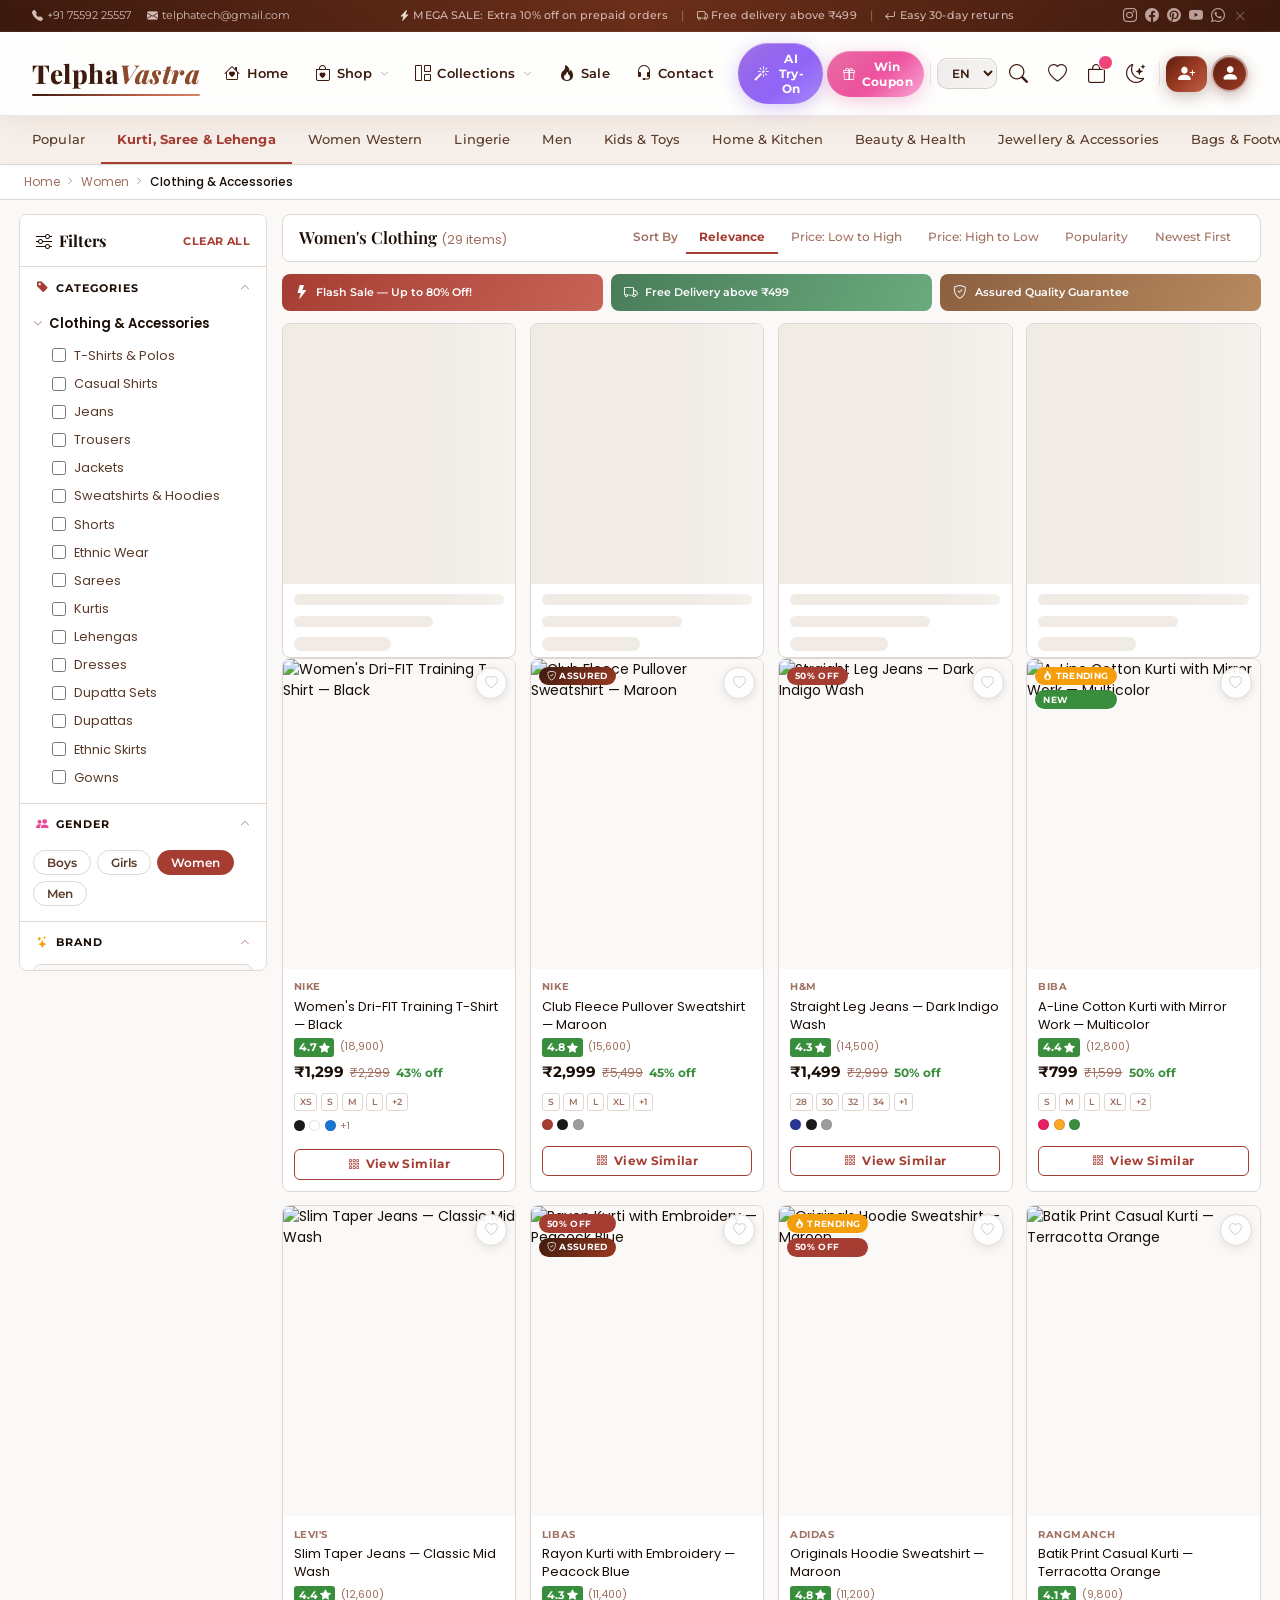
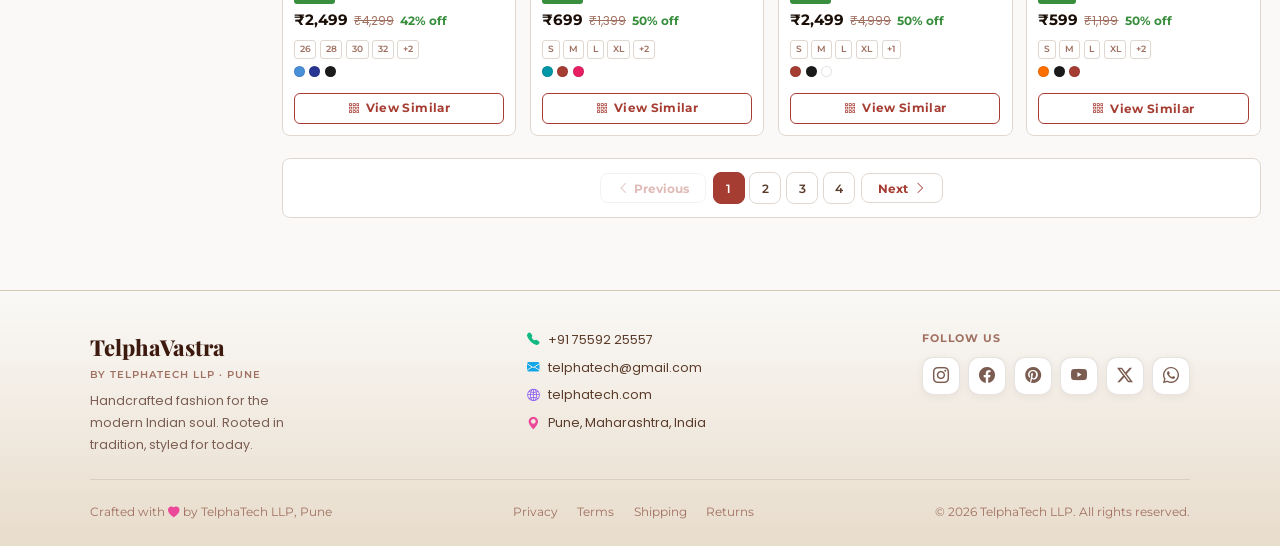
==== commit 710c568c: "Added Sonal project files and updated index.html" ====
--- a/Sonal/index (2).html
+++ b/Sonal/index (2).html
@@ -1,54 +1,50 @@
 <!DOCTYPE html>
 <html lang="en">
 <head>
-  <meta charset="UTF-8" />
-  <meta name="viewport" content="width=device-width, initial-scale=1.0" />
-  <title>ShopKart — Fashion &amp; More</title>
-  <link href="https://fonts.googleapis.com/css2?family=Playfair+Display:ital,wght@0,400;0,600;0,700;1,400&family=Poppins:wght@300;400;500;600&family=Montserrat:wght@400;500;600;700&display=swap" rel="stylesheet" />
-  <link rel="stylesheet" href="https://cdnjs.cloudflare.com/ajax/libs/font-awesome/6.5.0/css/all.min.css" />
-  <link href="https://cdn.jsdelivr.net/npm/bootstrap-icons@1.11.3/font/bootstrap-icons.css" rel="stylesheet">
-  <link rel="stylesheet" href="style (1).css" />
-  <!-- NEW: Structured Data for SEO -->
-  <meta name="description" content="ShopKart - India's premium clothing destination. Shop Women, Men, Kids fashion." />
+<meta charset="UTF-8"/>
+<meta name="viewport" content="width=device-width,initial-scale=1.0"/>
+<title>TelphaVastra — Fashion &amp; More</title>
+<meta name="description" content="TelphaVastra — Premium Indian fashion. Shop Sarees, Kurtis, Lehengas, Western Wear &amp; more."/>
+<link href="https://fonts.googleapis.com/css2?family=Playfair+Display:ital,wght@0,400;0,600;0,700;0,800;1,400&family=Poppins:wght@300;400;500;600&family=Montserrat:wght@400;500;600;700&display=swap" rel="stylesheet"/>
+<link rel="stylesheet" href="https://cdn.jsdelivr.net/npm/bootstrap-icons@1.11.3/font/bootstrap-icons.min.css"/>
+<link rel="stylesheet" href="style (1).css"/>
 </head>
 <body>
 
-  <!-- =====================================================
-       ANNOUNCEMENT BAR (NEW)
-  ===================================================== -->
-  <!-- <div class="announcement-bar" id="announcementBar">
-    <div class="announce-inner">
-      <span class="announce-item"><i class="fas fa-bolt"></i> MEGA SALE: Extra 10% off on prepaid orders</span>
-      <span class="announce-divider">|</span>
-      <span class="announce-item"><i class="fas fa-truck"></i> FREE delivery on orders above ₹499</span>
-      <span class="announce-divider">|</span>
-      <span class="announce-item"><i class="fas fa-undo"></i> Easy 30-day returns</span>
-    </div>
-    <button class="announce-close" id="announceClose"><i class="fas fa-times"></i></button>
-  </div> -->
-
-  <!-- =====================================================
-       TOP NAVBAR  (Meesho-style: white bg)
-  ===================================================== -->
-<!-- Top strip -->
-<div class="tstrip">
-  <div style="display:flex;align-items:center;gap:1.2rem;">
+<!-- =============================================
+     TOP STRIP (kept from original)
+============================================= -->
+<div class="tstrip" id="tstrip">
+  <div class="tstrip-left">
     <a href="tel:+917559225557"><i class="bi bi-telephone-fill"></i> +91 75592 25557</a>
     <a href="mailto:telphatech@gmail.com"><i class="bi bi-envelope-fill"></i> telphatech@gmail.com</a>
   </div>
-  <div style="display:flex;align-items:center;gap:1rem;">
+  <div class="tstrip-center">
+    <span><i class="bi bi-lightning-charge-fill"></i> MEGA SALE: Extra 10% off on prepaid orders</span>
+    <span class="tstrip-sep">|</span>
+    <span><i class="bi bi-truck"></i> Free delivery above ₹499</span>
+    <span class="tstrip-sep">|</span>
+    <span><i class="bi bi-arrow-return-left"></i> Easy 30-day returns</span>
+  </div>
+  <div class="tstrip-right">
     <div class="tsoc">
-      <a class="ig" href="#"><i class="bi bi-instagram"></i></a>
-      <a class="fb" href="#"><i class="bi bi-facebook"></i></a>
-      <a class="pi" href="#"><i class="bi bi-pinterest"></i></a>
-      <a class="yt" href="#"><i class="bi bi-youtube"></i></a>
-      <a class="tw" href="#"><i class="bi bi-twitter-x"></i></a>
-      <a class="wa" href="#"><i class="bi bi-whatsapp"></i></a>
-    </div>
-    <span style="opacity:.25;color:#fff">|</span>
-    <a href="https://telphatech.com" target="_blank"><i class="bi bi-globe2"></i> telphatech.com</a>
+      <a class="ig" href="#" title="Instagram"><i class="bi bi-instagram"></i></a>
+      <a class="fb" href="#" title="Facebook"><i class="bi bi-facebook"></i></a>
+      <a class="pi" href="#" title="Pinterest"><i class="bi bi-pinterest"></i></a>
+      <a class="yt" href="#" title="YouTube"><i class="bi bi-youtube"></i></a>
+      <a class="wa" href="#" title="WhatsApp"><i class="bi bi-whatsapp"></i></a>
+    </div>
+    <button class="tstrip-close" id="tstripClose" title="Close"><i class="bi bi-x-lg"></i></button>
   </div>
 </div>
+
+<!-- =============================================
+     NAVBAR — MEESHO STYLE (white bg, logo | search | actions)
+============================================= -->
+
+
+<header class="top-navbar" id="topNavbar">
+  <div class="navbar-inner">
 <!-- Second Navbar -->
   <header class="top-navbar" id="topNavbar">
     <!-- <div class="navbar-inner"> -->
@@ -100,7 +96,7 @@
       <button class="ibtn s" title="Search"><i class="bi bi-search"></i></button>
       <button class="ibtn w" title="Wishlist"><i class="bi bi-heart"></i></button>
       <button class="ibtn c" title="Cart" style="position:relative">
-        <i class="bi bi-bag"></i><span class="cbadge">3</span>
+        <i class="bi bi-bag"></i><span class="cbadge"></span>
       </button>
       <button class="ibtn th" title="Theme" id="tBtn" onclick="toggleT()">
         <i class="bi bi-moon-stars" id="tIco"></i>
@@ -134,879 +130,655 @@
   </div>
 </nav>
 
-<!-- Hero -->
-<!-- <div class="hero">
-  <div class="hero-tag">Next-Gen Fashion · AI Powered</div>
-  <h1>Dress Bold,<br><span>Live Beautiful</span></h1>
-  <p>Handcrafted fashion rooted in Indian heritage — styled for the modern soul.</p>
-  <div class="hero-btns">
-    <button class="hbtn1">Shop Collection</button>
-    <button class="hbtn2">AI Try-On <i class="bi bi-magic"></i></button>
-  </div>
-  <i class="bi bi-arrow-down-circle scroll-hint"></i>
+
+
+
+
+
+      <!-- Wishlist -->
+      <!-- <a href="#" class="nav-icon-btn" id="wishlistBtn">
+        <span class="nav-icon-wrap">
+          <i class="bi bi-heart"></i>
+          <span class="wish-badge" id="wishBadge">0</span>
+        </span>
+        <span class="hide-sm">Wishlist</span>
+      </a> -->
+
+      <!-- Cart -->
+      <!-- <a href="#" class="nav-icon-btn nav-cart-btn" id="cartNavBtn">
+        <span class="nav-icon-wrap">
+          <i class="bi bi-bag"></i>
+          <span class="cart-badge" id="cartBadge">0</span>
+        </span>
+        <span class="hide-sm">Cart</span>
+      </a>
+    </div>/nav-actions -->
+
+    <!-- Hamburger -->
+    <button class="hamburger" id="hamburger" aria-label="Open menu">
+      <span></span><span></span><span></span>
+    </button>
+  </div>
+</header>
+
+
+
+
+<!-- =============================================
+     CATEGORY NAV — MYNTRA STYLE (MEN | WOMEN | KIDS | HOME | BEAUTY | GENZ | STUDIO)
+     with full mega dropdowns from both screenshots
+============================================= -->
+<nav class="cat-navbar" id="catNavbar">
+  <div class="cat-nav-inner">
+
+    <!-- Popular -->
+    <div class="cat-item"><a href="#" class="cat-link">Popular</a></div>
+
+    <!-- WOMEN ETHNIC (Kurti, Saree & Lehenga) — Meesho screenshot mega -->
+    <div class="cat-item has-mega active-cat">
+      <a href="#" class="cat-link">Kurti, Saree &amp; Lehenga</a>
+      <div class="mega-dropdown mega-two-panel">
+        <div class="mega-left">
+          <div class="mega-left-item active" data-panel="ms-ethnic">Ethnic Wear</div>
+          <div class="mega-left-item" data-panel="ms-ethnic-bot">Ethnic Bottoms</div>
+          <div class="mega-left-item" data-panel="ms-kurta">Kurta Sets</div>
+          <div class="mega-left-item" data-panel="ms-dupatta">Dupatta Sets</div>
+          <div class="mega-left-item" data-panel="ms-suits">Suits &amp; Dress Material</div>
+        </div>
+        <div class="mega-panels">
+          <div class="mega-panel active" id="panel-ms-ethnic">
+            <div class="mega-col"><h4>Ethnic Wear</h4>
+              <a href="#" data-fc="Ethnic">Sarees</a>
+              <a href="#" data-fc="Ethnic">Kurtas &amp; Kurtis</a>
+              <a href="#">Dress Material</a>
+              <a href="#">Lehenga Choli</a>
+              <a href="#">Blouse</a>
+              <a href="#">Gowns</a>
+              <a href="#">Dupattas</a>
+            </div>
+          </div>
+          <div class="mega-panel" id="panel-ms-ethnic-bot">
+            <div class="mega-col"><h4>Ethnic Bottoms</h4>
+              <a href="#">Leggings &amp; Churidars</a>
+              <a href="#">Palazzos</a>
+              <a href="#">Shararas</a>
+              <a href="#">Salwars &amp; Patiala</a>
+              <a href="#">Dhoti Pants</a>
+              <a href="#">Ethnic Trousers</a>
+              <a href="#">Saree Shapewear &amp; Petticoats</a>
+            </div>
+          </div>
+          <div class="mega-panel" id="panel-ms-kurta">
+            <div class="mega-col"><h4>Kurta Sets</h4>
+              <a href="#">All Kurta Sets</a>
+              <a href="#">Kurta Palazzo Sets</a>
+              <a href="#">Sharara Sets</a>
+              <a href="#">Anarkali Kurta Sets</a>
+              <a href="#">Cotton Kurta Sets</a>
+            </div>
+          </div>
+          <div class="mega-panel" id="panel-ms-dupatta">
+            <div class="mega-col"><h4>Dupatta Sets</h4>
+              <a href="#">All Dupatta Sets</a>
+              <a href="#">Cotton Sets</a>
+              <a href="#">Rayon Sets</a>
+            </div>
+          </div>
+          <div class="mega-panel" id="panel-ms-suits">
+            <div class="mega-col"><h4>Suits &amp; Dress Material</h4>
+              <a href="#">All Dress Materials</a>
+              <a href="#">Pakistani Dress Materials</a>
+              <a href="#">Cotton Dress Materials</a>
+              <a href="#">Patiala Dress Materials</a>
+              <a href="#">Banarasi Dress Materials</a>
+              <a href="#">Party Wear Dress Materials</a>
+            </div>
+          </div>
+        </div>
+      </div>
+    </div>
+
+    <!-- WOMEN WESTERN — Meesho screenshot (Topwear | Bottom Wear | Winterwear | Plus Size) -->
+    <div class="cat-item has-mega">
+      <a href="#" class="cat-link">Women Western</a>
+      <div class="mega-dropdown">
+        <div class="mega-inner">
+          <div class="mega-col">
+            <h4>Topwear</h4>
+            <a href="#">All Topwear</a>
+            <a href="#">Tops &amp; Tunics</a>
+            <a href="#">Dresses</a>
+            <a href="#">T-shirts</a>
+            <a href="#">Gowns</a>
+            <a href="#">Tops &amp; Bottom Sets</a>
+            <a href="#">Shirts</a>
+            <a href="#">Jumpsuits</a>
+            <a href="#">New Trends</a>
+          </div>
+          <div class="mega-col">
+            <h4>Bottom Wear</h4>
+            <a href="#">All Bottomwear</a>
+            <a href="#" data-fc="Jeans">Jeans &amp; Jeggings</a>
+            <a href="#">Palazzos</a>
+            <a href="#">Trousers &amp; Pants</a>
+            <a href="#">Leggings</a>
+            <a href="#">Shorts &amp; Skirts</a>
+          </div>
+          <div class="mega-col">
+            <h4>Winterwear</h4>
+            <a href="#" data-fc="Jackets">Jackets</a>
+            <a href="#" data-fc="Sweatshirts">Sweatshirts</a>
+            <a href="#">Sweaters</a>
+            <a href="#">Capes, Shrug &amp; Ponchos</a>
+            <a href="#">Coats</a>
+            <a href="#">Blazers &amp; Waistcoats</a>
+          </div>
+          <div class="mega-col">
+            <h4>Plus Size</h4>
+            <a href="#">Plus Size - Dresses &amp; Gowns</a>
+            <a href="#">Plus Size - Tops &amp; Tees</a>
+            <a href="#">Plus size - Bottomwear</a>
+          </div>
+        </div>
+      </div>
+    </div>
+
+    <!-- LINGERIE -->
+    <div class="cat-item"><a href="#" class="cat-link">Lingerie</a></div>
+
+    <!-- MEN -->
+    <div class="cat-item has-mega">
+      <a href="#" class="cat-link">Men</a>
+      <div class="mega-dropdown mega-two-panel">
+        <div class="mega-left">
+          <div class="mega-left-item active" data-panel="mn-top">Top Wear</div>
+          <div class="mega-left-item" data-panel="mn-bot">Bottom Wear</div>
+          <div class="mega-left-item" data-panel="mn-eth">Ethnic Wear</div>
+          <div class="mega-left-item" data-panel="mn-inner">Innerwear</div>
+          <div class="mega-left-item" data-panel="mn-sports">Sports Wear</div>
+          <div class="mega-left-item" data-panel="mn-night">Night Wear</div>
+          <div class="mega-left-item" data-panel="mn-winter">Winter Wear</div>
+          <div class="mega-left-item" data-panel="mn-combo">Combo Store</div>
+        </div>
+        <div class="mega-panels">
+          <div class="mega-panel active" id="panel-mn-top">
+            <div class="mega-col"><h4>Top Wear</h4>
+              <a href="#" data-fc="T-Shirts">Summer T-Shirts</a>
+              <a href="#" data-fc="Shirts">Shirts</a>
+              <a href="#">T-Shirts Combos</a>
+              <a href="#">Polos &amp; Collar T-Shirts</a>
+            </div>
+          </div>
+          <div class="mega-panel" id="panel-mn-bot">
+            <div class="mega-col"><h4>Bottom Wear</h4>
+              <a href="#" data-fc="Jeans">Jeans</a>
+              <a href="#" data-fc="Trousers">Cargos / Trousers</a>
+              <a href="#">Dhotis / Lungis</a>
+              <a href="#" data-fc="Shorts">Shorts</a>
+            </div>
+          </div>
+          <div class="mega-panel" id="panel-mn-eth">
+            <div class="mega-col"><h4>Ethnic Wear</h4>
+              <a href="#" data-fc="Ethnic">Kurtas</a>
+              <a href="#">Kurta Sets</a>
+              <a href="#">Nehru Jacket</a>
+              <a href="#">Sherwanis</a>
+            </div>
+          </div>
+          <div class="mega-panel" id="panel-mn-inner">
+            <div class="mega-col"><h4>Innerwear</h4>
+              <a href="#">Vests</a><a href="#">Briefs</a>
+              <a href="#">Boxers</a><a href="#">Innerwear Combo</a>
+            </div>
+          </div>
+          <div class="mega-panel" id="panel-mn-sports">
+            <div class="mega-col"><h4>Sports Wear</h4>
+              <a href="#" data-fc="Trousers">Trackpants</a>
+              <a href="#">Tracksuits</a>
+              <a href="#" data-fc="T-Shirts">Gym T-Shirts</a>
+            </div>
+          </div>
+          <div class="mega-panel" id="panel-mn-night">
+            <div class="mega-col"><h4>Night Wear</h4>
+              <a href="#">Pyjamas</a><a href="#">Night Shorts</a>
+              <a href="#">Nightsuits</a>
+            </div>
+          </div>
+          <div class="mega-panel" id="panel-mn-winter">
+            <div class="mega-col"><h4>Winter Wear</h4>
+              <a href="#">Shrugs</a>
+              <a href="#" data-fc="Jackets">Jackets</a>
+              <a href="#" data-fc="Sweatshirts">Sweatshirts</a>
+              <a href="#">Thermal Wear</a>
+            </div>
+          </div>
+          <div class="mega-panel" id="panel-mn-combo">
+            <div class="mega-col"><h4>Combo Store</h4>
+              <a href="#">Rakhi Specials</a>
+              <a href="#">Shirts Combo</a>
+              <a href="#">Innerwear Combo</a>
+            </div>
+          </div>
+        </div>
+      </div>
+    </div>
+
+    <!-- KIDS & TOYS -->
+    <div class="cat-item has-mega">
+      <a href="#" class="cat-link">Kids &amp; Toys</a>
+      <div class="mega-dropdown">
+        <div class="mega-inner">
+          <div class="mega-col">
+            <h4>Girls</h4>
+            <a href="#">Frocks &amp; Dresses</a>
+            <a href="#">Tops &amp; T-Shirts</a>
+            <a href="#">Jeans &amp; Bottoms</a>
+          </div>
+          <div class="mega-col">
+            <h4>Boys</h4>
+            <a href="#">T-Shirts &amp; Polos</a>
+            <a href="#">Jeans &amp; Pants</a>
+            <a href="#">Shirts</a>
+          </div>
+          <div class="mega-col">
+            <h4>Babies</h4>
+            <a href="#">Rompers</a>
+            <a href="#">Clothing Sets</a>
+            <a href="#">Nightwear</a>
+          </div>
+        </div>
+      </div>
+    </div>
+
+    <!-- HOME & KITCHEN -->
+    <div class="cat-item"><a href="#" class="cat-link">Home &amp; Kitchen</a></div>
+    <!-- BEAUTY & HEALTH -->
+    <div class="cat-item"><a href="#" class="cat-link">Beauty &amp; Health</a></div>
+    <!-- JEWELLERY -->
+    <div class="cat-item"><a href="#" class="cat-link">Jewellery &amp; Accessories</a></div>
+    <!-- BAGS -->
+    <div class="cat-item"><a href="#" class="cat-link">Bags &amp; Footwear</a></div>
+    <!-- ELECTRONICS -->
+    <div class="cat-item"><a href="#" class="cat-link">Electronics</a></div>
+
+  </div>
+</nav>
+
+<!-- Mobile overlay + drawer -->
+<div class="mob-overlay" id="mobOverlay"></div>
+<div class="mob-menu" id="mobMenu">
+  <div class="mob-menu-header">
+    <span class="mob-logo">Telpha<em>Vastra</em></span>
+    <button id="mobClose"><i class="bi bi-x-lg"></i></button>
+  </div>
+  <div class="mob-profile-row">
+    <i class="bi bi-person-circle"></i>
+    <div><div class="mob-hello">Hello, User!</div><a href="#" class="mob-login">Login / Sign Up</a></div>
+  </div>
+  <ul class="mob-nav-list">
+    <li><a href="#">Popular</a></li>
+    <li class="mob-active"><a href="#">Kurti, Saree &amp; Lehenga</a></li>
+    <li><a href="#">Women Western</a></li>
+    <li><a href="#">Lingerie</a></li>
+    <li><a href="#">Men</a></li>
+    <li><a href="#">Kids &amp; Toys</a></li>
+    <li><a href="#">Home &amp; Kitchen</a></li>
+    <li><a href="#">Beauty &amp; Health</a></li>
+    <li><a href="#">Electronics</a></li>
+  </ul>
 </div>
-<div style="height:50vh;"></div> -->
-
-<!-- Wheel Modal -->
-<!-- <div class="wov" id="wOv">
+
+<!-- =============================================
+     BREADCRUMB
+============================================= -->
+<div class="breadcrumb-bar">
+  <div class="breadcrumb-inner">
+    <a href="#">Home</a><i class="bi bi-chevron-right"></i>
+    <a href="#">Women</a><i class="bi bi-chevron-right"></i>
+    <span>Clothing &amp; Accessories</span>
+  </div>
+</div>
+
+<!-- Active Filters Bar -->
+<div class="active-filters-bar" id="activeFiltersBar" style="display:none;">
+  <div class="af-inner">
+    <span class="af-label">Active Filters:</span>
+    <div class="af-tags" id="afTags"></div>
+    <button class="af-clear" id="afClearAll">Clear All</button>
+  </div>
+</div>
+
+<!-- =============================================
+     MAIN LAYOUT: Sidebar + Products
+============================================= -->
+<div class="shop-layout">
+
+  <!-- ========== SIDEBAR ========== -->
+  <aside class="sidebar" id="sidebar">
+    <div class="sidebar-header">
+      <h3><i class="bi bi-sliders"></i> Filters</h3>
+      <button class="clear-all-btn" id="clearAllBtn">CLEAR ALL</button>
+    </div>
+
+    <!-- Categories -->
+    <div class="filter-block">
+      <div class="filter-block-header" data-toggle="f-cat">
+        <span><i class="bi bi-tag-fill fc-icon" style="color:#A63D32"></i> CATEGORIES</span>
+        <i class="bi bi-chevron-up toggle-arrow"></i>
+      </div>
+      <div class="filter-body" id="f-cat">
+        <div class="filter-tree-parent"><i class="bi bi-chevron-down tree-arr"></i> Clothing &amp; Accessories</div>
+        <div class="filter-tree-children">
+          <label class="f-opt"><input type="checkbox" value="T-Shirts" class="cat-filter"/> T-Shirts &amp; Polos</label>
+          <label class="f-opt"><input type="checkbox" value="Shirts" class="cat-filter"/> Casual Shirts</label>
+          <label class="f-opt"><input type="checkbox" value="Jeans" class="cat-filter"/> Jeans</label>
+          <label class="f-opt"><input type="checkbox" value="Trousers" class="cat-filter"/> Trousers</label>
+          <label class="f-opt"><input type="checkbox" value="Jackets" class="cat-filter"/> Jackets</label>
+          <label class="f-opt"><input type="checkbox" value="Sweatshirts" class="cat-filter"/> Sweatshirts &amp; Hoodies</label>
+          <label class="f-opt"><input type="checkbox" value="Shorts" class="cat-filter"/> Shorts</label>
+          <label class="f-opt"><input type="checkbox" value="Ethnic" class="cat-filter"/> Ethnic Wear</label>
+          <label class="f-opt"><input type="checkbox" value="Sarees" class="cat-filter"/> Sarees</label>
+          <label class="f-opt"><input type="checkbox" value="Kurtis" class="cat-filter"/> Kurtis</label>
+          <label class="f-opt"><input type="checkbox" value="Lehenga" class="cat-filter"/> Lehengas</label>
+          <label class="f-opt"><input type="checkbox" value="Dresses" class="cat-filter"/> Dresses</label>
+          <label class="f-opt"><input type="checkbox" value="Dupatta Sets" class="cat-filter"/> Dupatta Sets</label>
+          <label class="f-opt"><input type="checkbox" value="Dupattas" class="cat-filter"/> Dupattas</label>
+          <label class="f-opt"><input type="checkbox" value="Ethnic Skirts" class="cat-filter"/> Ethnic Skirts</label>
+          <label class="f-opt"><input type="checkbox" value="Gowns" class="cat-filter"/> Gowns</label>
+        </div>
+      </div>
+    </div>
+
+    <!-- Gender -->
+    <div class="filter-block">
+      <div class="filter-block-header" data-toggle="f-gender">
+        <span><i class="bi bi-people-fill fc-icon" style="color:#ec4899"></i> GENDER</span>
+        <i class="bi bi-chevron-up toggle-arrow"></i>
+      </div>
+      <div class="filter-body" id="f-gender">
+        <div class="gender-pills">
+          <button class="g-pill" data-g="Boys">Boys</button>
+          <button class="g-pill" data-g="Girls">Girls</button>
+          <button class="g-pill active" data-g="Women">Women</button>
+          <button class="g-pill" data-g="Men">Men</button>
+        </div>
+      </div>
+    </div>
+
+    <!-- Brand -->
+    <div class="filter-block">
+      <div class="filter-block-header" data-toggle="f-brand">
+        <span><i class="bi bi-stars fc-icon" style="color:#f59e0b"></i> BRAND</span>
+        <i class="bi bi-chevron-up toggle-arrow"></i>
+      </div>
+      <div class="filter-body" id="f-brand">
+        <div class="brand-search-row">
+          <i class="bi bi-search"></i>
+          <input type="text" id="brandSearch" placeholder="Search Brand"/>
+        </div>
+        <div id="brandList">
+          <label class="f-opt"><input type="checkbox" value="TelphaVastra" class="brand-filter"/> TelphaVastra</label>
+          <label class="f-opt"><input type="checkbox" value="Libas" class="brand-filter"/> Libas</label>
+          <label class="f-opt"><input type="checkbox" value="Biba" class="brand-filter"/> Biba</label>
+          <label class="f-opt"><input type="checkbox" value="W" class="brand-filter"/> W for Woman</label>
+          <label class="f-opt"><input type="checkbox" value="Anouk" class="brand-filter"/> Anouk</label>
+          <label class="f-opt"><input type="checkbox" value="Global Desi" class="brand-filter"/> Global Desi</label>
+          <label class="f-opt"><input type="checkbox" value="Sangria" class="brand-filter"/> Sangria</label>
+          <label class="f-opt"><input type="checkbox" value="Rangmanch" class="brand-filter"/> Rangmanch</label>
+          <label class="f-opt"><input type="checkbox" value="Nike" class="brand-filter"/> Nike</label>
+          <label class="f-opt"><input type="checkbox" value="Adidas" class="brand-filter"/> Adidas</label>
+          <label class="f-opt"><input type="checkbox" value="Levis" class="brand-filter"/> Levi's</label>
+          <label class="f-opt"><input type="checkbox" value="HM" class="brand-filter"/> H&amp;M</label>
+          <label class="f-opt"><input type="checkbox" value="Zara" class="brand-filter"/> Zara</label>
+        </div>
+        <button class="show-more-btn" id="showMoreBrands">+ 20 more brands</button>
+      </div>
+    </div>
+
+    <!-- Color -->
+    <div class="filter-block">
+      <div class="filter-block-header" data-toggle="f-color">
+        <span><i class="bi bi-palette-fill fc-icon" style="color:#8b5cf6"></i> COLOR</span>
+        <i class="bi bi-chevron-up toggle-arrow"></i>
+      </div>
+      <div class="filter-body" id="f-color">
+        <div class="color-grid">
+          <div class="col-swatch" data-color="Black"><div class="col-circle" style="background:#1a1a1a;"></div><span>Black</span></div>
+          <div class="col-swatch" data-color="White"><div class="col-circle" style="background:#fff;border:1.5px solid #ddd;"></div><span>White</span></div>
+          <div class="col-swatch" data-color="Red"><div class="col-circle" style="background:#e53935;"></div><span>Red</span></div>
+          <div class="col-swatch" data-color="Blue"><div class="col-circle" style="background:#1976d2;"></div><span>Blue</span></div>
+          <div class="col-swatch" data-color="Green"><div class="col-circle" style="background:#388e3c;"></div><span>Green</span></div>
+          <div class="col-swatch" data-color="Yellow"><div class="col-circle" style="background:#f9a825;"></div><span>Yellow</span></div>
+          <div class="col-swatch" data-color="Pink"><div class="col-circle" style="background:#e91e63;"></div><span>Pink</span></div>
+          <div class="col-swatch" data-color="Maroon"><div class="col-circle" style="background:#A63D32;"></div><span>Maroon</span></div>
+          <div class="col-swatch" data-color="Grey"><div class="col-circle" style="background:#9e9e9e;"></div><span>Grey</span></div>
+          <div class="col-swatch" data-color="Orange"><div class="col-circle" style="background:#ff6f00;"></div><span>Orange</span></div>
+          <div class="col-swatch" data-color="Navy"><div class="col-circle" style="background:#283593;"></div><span>Navy</span></div>
+          <div class="col-swatch" data-color="Beige"><div class="col-circle" style="background:#E8DCCB;border:1.5px solid #ddd;"></div><span>Beige</span></div>
+        </div>
+      </div>
+    </div>
+
+    <!-- Size -->
+    <div class="filter-block">
+      <div class="filter-block-header" data-toggle="f-size">
+        <span><i class="bi bi-rulers fc-icon" style="color:#0ea5e9"></i> SIZE</span>
+        <i class="bi bi-chevron-up toggle-arrow"></i>
+      </div>
+      <div class="filter-body" id="f-size">
+        <div class="size-pills">
+          <button class="s-pill" data-size="XS">XS</button>
+          <button class="s-pill" data-size="S">S</button>
+          <button class="s-pill" data-size="M">M</button>
+          <button class="s-pill" data-size="L">L</button>
+          <button class="s-pill" data-size="XL">XL</button>
+          <button class="s-pill" data-size="XXL">XXL</button>
+          <button class="s-pill s-pill-wide" data-size="Free Size">Free Size</button>
+        </div>
+      </div>
+    </div>
+
+    <!-- Price -->
+    <div class="filter-block">
+      <div class="filter-block-header" data-toggle="f-price">
+        <span><i class="bi bi-currency-rupee fc-icon" style="color:#10b981"></i> PRICE</span>
+        <i class="bi bi-chevron-up toggle-arrow"></i>
+      </div>
+      <div class="filter-body" id="f-price">
+        <div class="price-disp">
+          <span>₹<strong id="priceMinDisp">100</strong></span>
+          <span>₹<strong id="priceMaxDisp">5000</strong></span>
+        </div>
+        <div class="price-slider-wrap">
+          <div class="price-track"><div class="price-fill" id="priceFill"></div></div>
+          <input type="range" id="priceMin" min="100" max="5000" value="100" step="50"/>
+          <input type="range" id="priceMax" min="100" max="5000" value="5000" step="50"/>
+        </div>
+        <div class="price-presets">
+          <label class="f-opt"><input type="radio" name="pp" value="0-500" class="price-preset"/> Under ₹500</label>
+          <label class="f-opt"><input type="radio" name="pp" value="500-1000" class="price-preset"/> ₹500 – ₹1,000</label>
+          <label class="f-opt"><input type="radio" name="pp" value="1000-2000" class="price-preset"/> ₹1,000 – ₹2,000</label>
+          <label class="f-opt"><input type="radio" name="pp" value="2000-5000" class="price-preset"/> ₹2,000 – ₹5,000</label>
+        </div>
+      </div>
+    </div>
+
+    <!-- Ratings -->
+    <div class="filter-block">
+      <div class="filter-block-header" data-toggle="f-rating">
+        <span><i class="bi bi-star-fill fc-icon" style="color:#f59e0b"></i> CUSTOMER RATINGS</span>
+        <i class="bi bi-chevron-up toggle-arrow"></i>
+      </div>
+      <div class="filter-body" id="f-rating">
+        <label class="f-opt rating-opt"><input type="checkbox" value="4" class="rating-filter"/>
+          <span class="rating-badge">4 <i class="bi bi-star-fill"></i></span> &amp; above
+        </label>
+        <label class="f-opt rating-opt"><input type="checkbox" value="3" class="rating-filter"/>
+          <span class="rating-badge">3 <i class="bi bi-star-fill"></i></span> &amp; above
+        </label>
+      </div>
+    </div>
+
+    <!-- Discount -->
+    <div class="filter-block">
+      <div class="filter-block-header" data-toggle="f-disc">
+        <span><i class="bi bi-percent fc-icon" style="color:#ef4444"></i> DISCOUNT</span>
+        <i class="bi bi-chevron-up toggle-arrow"></i>
+      </div>
+      <div class="filter-body" id="f-disc">
+        <label class="f-opt"><input type="radio" name="df" value="10" class="disc-filter"/> 10% and above</label>
+        <label class="f-opt"><input type="radio" name="df" value="20" class="disc-filter"/> 20% and above</label>
+        <label class="f-opt"><input type="radio" name="df" value="30" class="disc-filter"/> 30% and above</label>
+        <label class="f-opt"><input type="radio" name="df" value="50" class="disc-filter"/> 50% and above</label>
+        <label class="f-opt"><input type="radio" name="df" value="70" class="disc-filter"/> 70% and above</label>
+      </div>
+    </div>
+
+    <!-- Special Filters toggle -->
+    <div class="filter-block">
+      <div class="filter-block-header" data-toggle="f-special">
+        <span><i class="bi bi-lightning-fill fc-icon" style="color:#f59e0b"></i> SPECIAL FILTERS</span>
+        <i class="bi bi-chevron-up toggle-arrow"></i>
+      </div>
+      <div class="filter-body" id="f-special">
+        <div class="toggle-row">
+          <label class="toggle-lbl">New Arrivals Only</label>
+          <label class="tog-switch"><input type="checkbox" id="newArrToggle"/><span class="tog-sl"></span></label>
+        </div>
+        <div class="toggle-row">
+          <label class="toggle-lbl">Special Offers</label>
+          <label class="tog-switch"><input type="checkbox" id="offersToggle"/><span class="tog-sl"></span></label>
+        </div>
+        <div class="toggle-row">
+          <label class="toggle-lbl">Assured Quality</label>
+          <label class="tog-switch"><input type="checkbox" id="assuredToggle"/><span class="tog-sl"></span></label>
+        </div>
+      </div>
+    </div>
+
+  </aside><!-- /sidebar -->
+
+  <!-- ========== LISTING AREA ========== -->
+  <section class="listing-area">
+
+    <!-- Toolbar -->
+    <div class="listing-header">
+      <div class="listing-header-left">
+        <button class="filter-mob-btn" id="filterMobBtn">
+          <i class="bi bi-sliders"></i> Filters
+        </button>
+        <div class="listing-title">
+          Women's Clothing
+          <span class="listing-count">(<span id="resultCount">0</span> items)</span>
+        </div>
+      </div>
+      <div class="listing-sort">
+        <span class="sort-lbl">Sort By</span>
+        <div class="sort-btns">
+          <button class="sort-btn active" data-sort="relevance">Relevance</button>
+          <button class="sort-btn" data-sort="price-asc">Price: Low to High</button>
+          <button class="sort-btn" data-sort="price-desc">Price: High to Low</button>
+          <button class="sort-btn" data-sort="rating">Popularity</button>
+          <button class="sort-btn" data-sort="newest">Newest First</button>
+        </div>
+      </div>
+    </div>
+
+    <!-- Promo strip -->
+    <div class="promo-strip">
+      <div class="promo-pill promo-red"><i class="bi bi-lightning-fill"></i> Flash Sale — Up to 80% Off!</div>
+      <div class="promo-pill promo-green"><i class="bi bi-truck"></i> Free Delivery above ₹499</div>
+      <div class="promo-pill promo-warm"><i class="bi bi-shield-check"></i> Assured Quality Guarantee</div>
+    </div>
+
+    <!-- Skeleton loader -->
+    <div class="product-grid skeleton-grid" id="skeletonGrid">
+      <div class="sk-card"><div class="sk-img"></div><div class="sk-line"></div><div class="sk-line sk-short"></div><div class="sk-line sk-price"></div></div>
+      <div class="sk-card"><div class="sk-img"></div><div class="sk-line"></div><div class="sk-line sk-short"></div><div class="sk-line sk-price"></div></div>
+      <div class="sk-card"><div class="sk-img"></div><div class="sk-line"></div><div class="sk-line sk-short"></div><div class="sk-line sk-price"></div></div>
+      <div class="sk-card"><div class="sk-img"></div><div class="sk-line"></div><div class="sk-line sk-short"></div><div class="sk-line sk-price"></div></div>
+    </div>
+
+    <!-- Product grid -->
+    <div class="product-grid" id="productGrid" style="display:none;"></div>
+
+    <!-- No results -->
+    <div class="no-results" id="noResults" style="display:none;">
+      <i class="bi bi-search"></i>
+      <h3>No results found</h3>
+      <p>Try adjusting your filters or search terms</p>
+      <button class="btn-primary" id="resetFiltersBtn">Reset Filters</button>
+    </div>
+
+    <!-- Pagination -->
+    <div class="pagination" id="pagination" style="display:none;">
+      <button class="pg-prev" id="pagePrev"><i class="bi bi-chevron-left"></i> Previous</button>
+      <div class="pg-nums" id="pageNums"></div>
+      <button class="pg-next" id="pageNext">Next <i class="bi bi-chevron-right"></i></button>
+    </div>
+
+  </section><!-- /listing-area -->
+</div><!-- /shop-layout -->
+
+<!-- =============================================
+     QUICK VIEW MODAL
+============================================= -->
+<div class="qv-overlay" id="qvOverlay">
+  <div class="qv-modal">
+    <button class="qv-close" id="qvClose"><i class="bi bi-x-lg"></i></button>
+    <div class="qv-img-wrap">
+      <img id="qvImg" src="" alt=""/>
+      <div id="qvTopBadge"></div>
+    </div>
+    <div class="qv-info">
+      <div class="qv-brand" id="qvBrand"></div>
+      <div class="qv-title" id="qvTitle"></div>
+      <div class="qv-rating-row" id="qvRating"></div>
+      <div class="qv-price-row" id="qvPrice"></div>
+      <div class="qv-section-lbl">Select Size</div>
+      <div class="qv-sizes" id="qvSizes"></div>
+      <div class="qv-section-lbl">Color</div>
+      <div class="qv-colors" id="qvColors"></div>
+      <div class="qv-actions">
+        <button class="qv-cart-btn" id="qvCartBtn"><i class="bi bi-bag-plus"></i> Add to Cart</button>
+        <button class="qv-wish-btn" id="qvWishBtn"><i class="bi bi-heart"></i> Wishlist</button>
+      </div>
+      <div class="qv-delivery">
+        <i class="bi bi-truck"></i> Free delivery on this order &nbsp;|&nbsp;
+        <i class="bi bi-arrow-return-left"></i> Easy 30-day returns
+      </div>
+    </div>
+  </div>
+</div>
+
+<!-- =============================================
+     WHEEL MODAL (kept from original)
+============================================= -->
+<div class="wov" id="wOv">
   <div class="wmod">
     <button class="cwh" onclick="closeW()"><i class="bi bi-x-lg"></i></button>
     <h3>Spin &amp; Win!</h3>
-    <p>Spin to claim your exclusive Telpha Vastra coupon</p>
+    <p>Spin to claim your exclusive TelphaVastra coupon</p>
     <div style="position:relative;display:inline-block;margin-bottom:.5rem;">
       <canvas id="wCv" width="220" height="220"></canvas>
       <div class="wptr">▶</div>
-    </div><br>
+    </div><br/>
     <button class="spinbtn" id="sBtn" onclick="doSpin()"><i class="bi bi-arrow-clockwise"></i> Spin Now!</button>
     <div class="cres" id="cRes"></div>
   </div>
-</div> -->
-
-
-
-
-
-
-
-
-
-
-      <!-- Logo -->
-      <!-- <a href="#" class="nav-logo" aria-label="ShopKart home">
-        <span class="logo-word">shop<em>kart</em></span>
-      </a> -->
-
-      <!-- Search with autocomplete suggestions (NEW) -->
-      <!-- <div class="nav-search" id="navSearchWrap">
-        <i class="fas fa-search search-icon"></i>
-        <input type="text" id="globalSearch"
-               placeholder="Search for products, brands and more"
-               autocomplete="off" />
-        <button class="search-clear" id="searchClear" style="display:none;">
-          <i class="fas fa-times"></i>
-        </button> -->
-        <!-- Search Suggestions Dropdown (NEW) -->
-        <!-- <div class="search-suggestions" id="searchSuggestions"></div>
-      </div> -->
-
-      <!-- Right Actions -->
-      <!-- <div class="nav-actions">
-
-        <a href="#" class="nav-action-link hide-md">Become a Supplier</a>
-        <a href="#" class="nav-action-link hide-md">Investor Relations</a> -->
-
-        <!-- Wishlist (NEW) -->
-        <!-- <a href="#" class="nav-icon-btn nav-wish-btn" id="wishlistNav">
-          <span class="wish-icon-wrap">
-            <i class="far fa-heart"></i>
-            <span class="wish-badge" id="wishBadge">0</span>
-          </span>
-          <span class="hide-sm">Wishlist</span>
-        </a> -->
-
-        <!-- Profile dropdown -->
-        <!-- <div class="nav-profile-wrap">
-          <button class="nav-icon-btn" id="profileBtn">
-            <i class="far fa-user"></i>
-            <span class="hide-sm">Profile</span>
-          </button>
-          <div class="profile-dropdown">
-            <div class="profile-drop-top">
-              <i class="fas fa-user-circle profile-avatar-icon"></i>
-              <div>
-                <div class="profile-name">Hello, User!</div>
-                <a href="#" class="profile-login-btn">Login / Sign Up</a>
-              </div>
-            </div>
-            <div class="profile-drop-links">
-              <a href="#"><i class="fas fa-box-open"></i> My Orders</a>
-              <a href="#"><i class="far fa-heart"></i> Wishlist</a>
-              <a href="#"><i class="fas fa-map-marker-alt"></i> My Addresses</a>
-              <a href="#"><i class="fas fa-wallet"></i> My Payments</a>
-              <a href="#"><i class="fas fa-tag"></i> Coupons</a>
-              <a href="#"><i class="fas fa-headset"></i> Customer Support</a>
-            </div>
-          </div>
-        </div> -->
-
-        <!-- Cart -->
-        <!-- <a href="#" class="nav-icon-btn nav-cart-btn" id="cartIcon">
-          <span class="cart-icon-wrap">
-            <i class="fas fa-shopping-cart"></i>
-            <span class="cart-badge" id="cartBadge">0</span>
-          </span>
-          <span class="hide-sm">Cart</span>
-        </a> -->
-
-      <!-- </div>/nav-actions -->
-
-
-
-
-
-
-
-
-
-
-
-
-
-
-
-      
-
-      
-      <button class="hamburger" id="hamburger" aria-label="Open menu">
-        <span></span><span></span><span></span>
-      </button>
-    <!-- </div> -->
-  </header>
-
-  <!-- =====================================================
-       CATEGORY NAV (style: text-only links)
-  ===================================================== -->
-  <nav class="cat-navbar" id="catNavbar">
-    <div class="cat-nav-inner">
-
-    <div class="cat-item"><a href="#" class="cat-link">Popular</a></div>
-
-      <!-- WOMEN — full mega menu -->
-      <div class="cat-item has-mega active-cat">
-        <a href="#" class="cat-link">Women</a>
-        <div class="mega-dropdown mega-two-panel">
-          <div class="mega-left-panel">
-            <div class="mega-left-item active" data-panel="women-ethnic">Ethnic Wear</div>
-            <div class="mega-left-item" data-panel="women-western">Women Western &amp; Maternity</div>
-            <div class="mega-left-item" data-panel="women-lingerie">Lingerie &amp; Sleepwear</div>
-            <div class="mega-left-item" data-panel="women-sports">Sports Wear</div>
-            <div class="mega-left-item" data-panel="women-swim">Swim &amp; Beachwear</div>
-            <div class="mega-left-item" data-panel="women-party">Party Dresses</div>
-            <div class="mega-left-item" data-panel="women-winter">Winter Wear</div>
-          </div>
-          <div class="mega-right-panels">
-
-            <!-- Ethnic Wear panel -->
-            <div class="mega-right-panel active" id="panel-women-ethnic">
-              <div class="mega-inner">
-                <div class="mega-col">
-                  <h4>Ethnic Wear</h4>
-                  <a href="#" data-filter-cat="Ethnic">Sarees</a>
-                  <a href="#" data-filter-cat="Ethnic">Kurtas &amp; Kurtis</a>
-                  <a href="#">Dress Material</a>
-                  <a href="#">Lehenga Choli</a>
-                  <a href="#">Blouse</a>
-                  <a href="#">Kurta Sets &amp; Salwar Suits</a>
-                  <a href="#">Gowns</a>
-                  <a href="#">Dupattas</a>
-                </div>
-                <div class="mega-col">
-                  <h4>Ethnic Bottoms</h4>
-                  <a href="#">Leggings &amp; Churidars</a>
-                  <a href="#">Palazzos</a>
-                  <a href="#">Shararas</a>
-                  <a href="#">Salwars &amp; Patiala</a>
-                  <a href="#">Dhoti Pants</a>
-                  <a href="#">Ethnic Trousers</a>
-                  <a href="#">Saree Shapewear &amp; Petticoats</a>
-                </div>
-              </div>
-            </div>
-
-            <!-- Women Western panel -->
-            <div class="mega-right-panel" id="panel-women-western">
-              <div class="mega-inner">
-                <div class="mega-col">
-                  <h4>Women Western &amp; Maternity Wear</h4>
-                  <a href="#">Topwear</a>
-                  <a href="#">Dresses</a>
-                  <a href="#" data-filter-cat="Jeans">Jeans</a>
-                  <a href="#">Shorts</a>
-                  <a href="#">Skirts</a>
-                  <a href="#">Jeggings &amp; Tights</a>
-                  <a href="#">Trousers &amp; Capris</a>
-                </div>
-                <div class="mega-col">
-                  <h4>Maternity Wear</h4>
-                  <a href="#">Kurti &amp; Topwear</a>
-                  <a href="#">Feeding Bras</a>
-                  <a href="#">Briefs &amp; Bottomwear</a>
-                  <a href="#">Maternity Dresses</a>
-                </div>
-              </div>
-            </div>
-
-            <!-- Lingerie panel -->
-            <div class="mega-right-panel" id="panel-women-lingerie">
-              <div class="mega-inner">
-                <div class="mega-col">
-                  <h4>Lingerie &amp; Sleepwear</h4>
-                  <a href="#">Bras</a>
-                  <a href="#">Panties</a>
-                  <a href="#">Lingerie Sets</a>
-                  <a href="#">Night Dresses &amp; Nighties</a>
-                  <a href="#">Shapewear</a>
-                  <a href="#">Camisoles &amp; Slips</a>
-                </div>
-                <div class="mega-col">
-                  <h4>Sleepwear</h4>
-                  <a href="#">Women Nightsuits</a>
-                  <a href="#">Women Nightdress</a>
-                  <a href="#">Pyjama Sets</a>
-                  <a href="#">Other Sleepwear</a>
-                </div>
-              </div>
-            </div>
-
-            <!-- Sports panel -->
-            <div class="mega-right-panel" id="panel-women-sports">
-              <div class="mega-inner">
-                <div class="mega-col">
-                  <h4>Sports Wear</h4>
-                  <a href="#">Sports Bottomwear</a>
-                  <a href="#">Sports Bra</a>
-                  <a href="#">Top &amp; Bottom Sets</a>
-                  <a href="#">Sports T-Shirts</a>
-                  <a href="#">Yoga Pants</a>
-                </div>
-              </div>
-            </div>
-
-            <!-- Swim panel -->
-            <div class="mega-right-panel" id="panel-women-swim">
-              <div class="mega-inner">
-                <div class="mega-col">
-                  <h4>Swim &amp; Beachwear</h4>
-                  <a href="#">Swimsuits</a>
-                  <a href="#">Bikini Sets</a>
-                  <a href="#">Cover-Ups</a>
-                </div>
-              </div>
-            </div>
-
-            <!-- Party panel -->
-            <div class="mega-right-panel" id="panel-women-party">
-              <div class="mega-inner">
-                <div class="mega-col">
-                  <h4>Party Dresses</h4>
-                  <a href="#">Cocktail Dresses</a>
-                  <a href="#">Maxi Dresses</a>
-                  <a href="#">Mini Dresses</a>
-                </div>
-              </div>
-            </div>
-
-            <!-- Winter panel -->
-            <div class="mega-right-panel" id="panel-women-winter">
-              <div class="mega-inner">
-                <div class="mega-col">
-                  <h4>Winter Wear</h4>
-                  <a href="#" data-filter-cat="Jackets">Jackets</a>
-                  <a href="#" data-filter-cat="Sweatshirts">Sweatshirts &amp; Hoodies</a>
-                  <a href="#">Shrugs</a>
-                  <a href="#">Coats</a>
-                  <a href="#">Thermal Wear</a>
-                </div>
-              </div>
-            </div>
-          </div> <!-- /mega-right-panels -->
-        </div> <!-- /mega-dropdown -->
-      </div>
-
-      <!-- MEN — full mega menu -->
-      <div class="cat-item has-mega">
-        <a href="#" class="cat-link">Men</a>
-        <div class="mega-dropdown mega-two-panel">
-          <div class="mega-left-panel">
-            <div class="mega-left-item active" data-panel="men-top">Top Wear</div>
-            <div class="mega-left-item" data-panel="men-bottom">Bottom Wear</div>
-            <div class="mega-left-item" data-panel="men-ethnic">Ethnic Wear</div>
-            <div class="mega-left-item" data-panel="men-inner">Innerwear</div>
-            <div class="mega-left-item" data-panel="men-sports">Sports Wear</div>
-            <div class="mega-left-item" data-panel="men-night">Night Wear</div>
-            <div class="mega-left-item" data-panel="men-winter">Winter Wear</div>
-            <div class="mega-left-item" data-panel="men-combo">Combo Store</div>
-          </div>
-          <div class="mega-right-panels">
-            <div class="mega-right-panel active" id="panel-men-top">
-              <div class="mega-inner">
-                <div class="mega-col">
-                  <h4>Top Wear</h4>
-                  <a href="#" data-filter-cat="T-Shirts">Summer T-Shirts</a>
-                  <a href="#" data-filter-cat="Shirts">Shirts</a>
-                  <a href="#">T-Shirts Combos</a>
-                  <a href="#">Polos &amp; Collar T-Shirts</a>
-                  <a href="#">Tank Tops &amp; Vests</a>
-                  <a href="#">Shirts Combo</a>
-                </div>
-              </div>
-            </div>
-            <div class="mega-right-panel" id="panel-men-bottom">
-              <div class="mega-inner">
-                <div class="mega-col">
-                  <h4>Bottom Wear</h4>
-                  <a href="#" data-filter-cat="Jeans">Jeans</a>
-                  <a href="#" data-filter-cat="Trousers">Cargos / Trousers</a>
-                  <a href="#">Dhotis / Lungis</a>
-                  <a href="#" data-filter-cat="Shorts">Shorts</a>
-                  <a href="#">Track Pants</a>
-                </div>
-              </div>
-            </div>
-            <div class="mega-right-panel" id="panel-men-ethnic">
-              <div class="mega-inner">
-                <div class="mega-col">
-                  <h4>Ethnic Wear</h4>
-                  <a href="#" data-filter-cat="Ethnic">Kurtas</a>
-                  <a href="#">Kurta Sets</a>
-                  <a href="#">Nehru Jacket</a>
-                  <a href="#">Sherwanis</a>
-                </div>
-              </div>
-            </div>
-            <div class="mega-right-panel" id="panel-men-inner">
-              <div class="mega-inner">
-                <div class="mega-col">
-                  <h4>Innerwear</h4>
-                  <a href="#">Vests</a>
-                  <a href="#">Briefs</a>
-                  <a href="#">Boxers</a>
-                  <a href="#">Innerwear Combo</a>
-                </div>
-              </div>
-            </div>
-            <div class="mega-right-panel" id="panel-men-sports">
-              <div class="mega-inner">
-                <div class="mega-col">
-                  <h4>Sports Wear</h4>
-                  <a href="#" data-filter-cat="Trousers">Trackpants</a>
-                  <a href="#">Tracksuits</a>
-                  <a href="#" data-filter-cat="T-Shirts">Gym T-Shirts</a>
-                  <a href="#">Sports Shorts</a>
-                </div>
-              </div>
-            </div>
-            <div class="mega-right-panel" id="panel-men-night">
-              <div class="mega-inner">
-                <div class="mega-col">
-                  <h4>Night Wear</h4>
-                  <a href="#">Pyjamas</a>
-                  <a href="#">Night Shorts</a>
-                  <a href="#">Nightsuits</a>
-                  <a href="#">Loungewear</a>
-                </div>
-              </div>
-            </div>
-            <div class="mega-right-panel" id="panel-men-winter">
-              <div class="mega-inner">
-                <div class="mega-col">
-                  <h4>Winter Wear</h4>
-                  <a href="#">Shrugs</a>
-                  <a href="#" data-filter-cat="Jackets">Jackets</a>
-                  <a href="#" data-filter-cat="Sweatshirts">Sweatshirts</a>
-                  <a href="#">Hoodies</a>
-                  <a href="#">Thermal Wear</a>
-                </div>
-              </div>
-            </div>
-            <div class="mega-right-panel" id="panel-men-combo">
-              <div class="mega-inner">
-                <div class="mega-col">
-                  <h4>Combo Store</h4>
-                  <a href="#">Rakhi Specials</a>
-                  <a href="#">Shirts Combo</a>
-                  <a href="#">Innerwear Combo</a>
-                  <a href="#">T-Shirt Combos</a>
-                </div>
-              </div>
-            </div>
-          </div>
-        </div>
-      </div>
-
-      <!-- BABY & KIDS -->
-      <div class="cat-item has-mega">
-        <a href="#" class="cat-link">Baby &amp; Kids</a>
-        <div class="mega-dropdown">
-          <div class="mega-inner">
-            <div class="mega-col">
-              <h4>Girls</h4>
-              <a href="#">Frocks &amp; Dresses</a>
-              <a href="#">Tops &amp; T-Shirts</a>
-              <a href="#">Jeans &amp; Bottoms</a>
-              <a href="#">Ethnic Wear</a>
-            </div>
-            <div class="mega-col">
-              <h4>Boys</h4>
-              <a href="#">T-Shirts &amp; Polos</a>
-              <a href="#">Jeans &amp; Pants</a>
-              <a href="#">Shirts</a>
-              <a href="#">Ethnic Wear</a>
-            </div>
-            <div class="mega-col">
-              <h4>Babies</h4>
-              <a href="#">Rompers &amp; Bodysuits</a>
-              <a href="#">Clothing Sets</a>
-              <a href="#">Nightwear</a>
-            </div>
-            <div class="mega-col">
-              <h4>All Kids</h4>
-              <a href="#">Clothing Sets</a>
-              <a href="#">Sportswear</a>
-              <a href="#">Winter Wear</a>
-            </div>
-          </div>
-        </div>
-      </div>
-
-      <!-- Keep existing categories -->
-      <div class="cat-item has-mega">
-        <a href="#" class="cat-link">Kurti, Saree &amp; Lehenga</a>
-        <div class="mega-dropdown">
-          <div class="mega-inner">
-            <div class="mega-col">
-              <h4>Sarees</h4>
-              <a href="#">All Sarees</a>
-              <a href="#">Georgette Sarees</a>
-              <a href="#">Chiffon Sarees</a>
-              <a href="#">Cotton Sarees</a>
-              <a href="#">Silk Sarees</a>
-              <a href="#">Bridal Sarees</a>
-            </div>
-            <div class="mega-col">
-              <h4>Kurtis</h4>
-              <a href="#" data-filter-cat="Ethnic">All Kurtis</a>
-              <a href="#">Anarkali Kurtis</a>
-              <a href="#">Rayon Kurtis</a>
-              <a href="#">Cotton Kurtis</a>
-              <a href="#">Straight Kurtis</a>
-            </div>
-            <div class="mega-col">
-              <h4>Kurta Sets</h4>
-              <a href="#">All Kurta Sets</a>
-              <a href="#">Kurta Palazzo Sets</a>
-              <a href="#">Sharara Sets</a>
-              <a href="#">Cotton Kurta Sets</a>
-            </div>
-            <div class="mega-col">
-              <h4>Lehengas &amp; Gowns</h4>
-              <a href="#">All Lehengas</a>
-              <a href="#">Bridal Lehengas</a>
-              <a href="#">All Gowns</a>
-              <a href="#">Dupattas</a>
-            </div>
-          </div>
-        </div>
-      </div>
-
-      <div class="cat-item"><a href="#" class="cat-link">Lingerie</a></div>
-     
-
-    </div>
-  </nav>
-
-  <!-- Mobile overlay + drawer -->
-  <div class="mobile-menu-overlay" id="mobileMenuOverlay"></div>
-  <div class="mobile-menu" id="mobileMenu">
-    <div class="mobile-menu-header">
-      <div class="mobile-logo">shop<em>kart</em></div>
-      <button id="mobileMenuClose"><i class="fas fa-times"></i></button>
-    </div>
-    <div class="mobile-profile-row">
-      <i class="fas fa-user-circle"></i>
-      <div>
-        <div class="mob-hello">Hello, User!</div>
-        <a href="#" class="mob-login">Login / Sign Up</a>
-      </div>
-    </div>
-    <ul class="mobile-nav-list">
-      <li><a href="#">Popular</a></li>
-      <li class="active-mob"><a href="#">Women</a></li>
-      <li><a href="#">Men</a></li>
-      <li><a href="#">Baby &amp; Kids</a></li>
-      <li><a href="#">Kurti, Saree &amp; Lehenga</a></li>
-      <li><a href="#">Lingerie</a></li>
-     
-    </ul>
-  </div>
-
-  <!-- Breadcrumb -->
-  <div class="breadcrumb-bar">
-    <div class="breadcrumb-inner">
-      <a href="#">Home</a>
-      <i class="fas fa-chevron-right"></i>
-      <a href="#">Women</a>
-      <i class="fas fa-chevron-right"></i>
-      <span>Clothing </span>
-    </div>
-  </div>
-
-  <!-- Active Filters Bar (NEW) -->
-  <div class="active-filters-bar" id="activeFiltersBar" style="display:none;">
-    <div class="active-filters-inner">
-      <span class="af-label">Active Filters:</span>
-      <div class="af-tags" id="afTags"></div>
-      <button class="af-clear-all" id="afClearAll">Clear All</button>
-    </div>
-  </div>
-
-  <!-- Main Content -->
-  <div class="main-content">
-
-    <!-- Sidebar -->
-    <aside class="sidebar" id="sidebar">
-      <div class="sidebar-header">
-        <h3>Filters</h3>
-        <button class="clear-all-btn" id="clearAllBtn">CLEAR ALL</button>
-      </div>
-
-      <!-- CATEGORIES (expandable like screenshot) -->
-      <div class="filter-block">
-        <div class="filter-block-header" data-toggle="cat-options">
-          <span>CATEGORIES</span><i class="fas fa-chevron-up toggle-icon"></i>
-        </div>
-        <div class="filter-options" id="cat-options">
-          <div class="filter-tree">
-            <div class="filter-tree-parent">
-              <i class="fas fa-chevron-down tree-arrow"></i> Clothing 
-            </div>
-            <div class="filter-tree-children">
-              <label class="filter-option"><input type="checkbox" value="T-Shirts" class="cat-filter"/> T-Shirts</label>
-              <label class="filter-option"><input type="checkbox" value="Shirts" class="cat-filter"/> Casual Shirts</label>
-              <label class="filter-option"><input type="checkbox" value="Jeans" class="cat-filter"/> Jeans</label>
-              <label class="filter-option"><input type="checkbox" value="Trousers" class="cat-filter"/> Trousers</label>
-              <label class="filter-option"><input type="checkbox" value="Jackets" class="cat-filter"/> Jackets</label>
-              <label class="filter-option"><input type="checkbox" value="Sweatshirts" class="cat-filter"/> Sweatshirts &amp; Hoodies</label>
-              <label class="filter-option"><input type="checkbox" value="Shorts" class="cat-filter"/> Shorts</label>
-              <label class="filter-option"><input type="checkbox" value="Ethnic" class="cat-filter"/> Ethnic Wear</label>
-            </div>
-          </div>
-        </div>
-      </div>
-
-      <!-- GENDER -->
-      <div class="filter-block">
-        <div class="filter-block-header" data-toggle="gender-options">
-          <span>GENDER</span><i class="fas fa-chevron-up toggle-icon"></i>
-        </div>
-        <div class="filter-options" id="gender-options">
-          <div class="gender-pills">
-            <button class="gender-pill" data-gender="Boys">Boys</button>
-            <button class="gender-pill" data-gender="Girls">Girls</button>
-            <button class="gender-pill active" data-gender="Women">Women</button>
-            <button class="gender-pill" data-gender="Men">Men</button>
-          </div>
-        </div>
-      </div>
-
-      <!-- TYPE (NEW) -->
-      <div class="filter-block">
-        <div class="filter-block-header" data-toggle="type-options">
-          <span>TYPE</span><i class="fas fa-chevron-up toggle-icon"></i>
-        </div>
-        <div class="filter-options" id="type-options">
-          <label class="filter-option"><input type="checkbox" value="Casual" class="type-filter"/> Casual</label>
-          <label class="filter-option"><input type="checkbox" value="Formal" class="type-filter"/> Formal</label>
-          <label class="filter-option"><input type="checkbox" value="Party" class="type-filter"/> Party</label>
-          <label class="filter-option"><input type="checkbox" value="Sports" class="type-filter"/> Sports</label>
-          <label class="filter-option"><input type="checkbox" value="Ethnic" class="type-filter"/> Ethnic</label>
-        </div>
-      </div>
-
-      <!-- BRAND (with search — like screenshot) -->
-      <div class="filter-block">
-        <div class="filter-block-header" data-toggle="brand-options">
-          <span>BRAND</span><i class="fas fa-chevron-up toggle-icon"></i>
-        </div>
-        <div class="filter-options" id="brand-options">
-          <div class="brand-search-wrap">
-            <i class="fas fa-search"></i>
-            <input type="text" id="brandSearch" placeholder="Search Brand"/>
-          </div>
-          <div class="brand-list" id="brandList">
-            <label class="filter-option"><input type="checkbox" value="Nike" class="brand-filter"/> Nike</label>
-            <label class="filter-option"><input type="checkbox" value="Adidas" class="brand-filter"/> Adidas</label>
-            <label class="filter-option"><input type="checkbox" value="Levis" class="brand-filter"/> Levi's</label>
-            <label class="filter-option"><input type="checkbox" value="Puma" class="brand-filter"/> Puma</label>
-            <label class="filter-option"><input type="checkbox" value="HM" class="brand-filter"/> H&amp;M</label>
-            <label class="filter-option"><input type="checkbox" value="Zara" class="brand-filter"/> Zara</label>
-            <label class="filter-option"><input type="checkbox" value="UCB" class="brand-filter"/> United Colors of Benetton</label>
-            <label class="filter-option"><input type="checkbox" value="Allen Solly" class="brand-filter"/> Allen Solly</label>
-            <label class="filter-option"><input type="checkbox" value="AELY SHINE" class="brand-filter"/> AELY SHINE</label>
-            <label class="filter-option"><input type="checkbox" value="Mango" class="brand-filter"/> Mango</label>
-            <label class="filter-option"><input type="checkbox" value="Only" class="brand-filter"/> ONLY</label>
-            <label class="filter-option"><input type="checkbox" value="Vero Moda" class="brand-filter"/> Vero Moda</label>
-          </div>
-          <button class="show-more-btn" id="showMoreBrands">+ 20 more brands</button>
-        </div>
-      </div>
-
-      <!-- COLOR (with circles — NEW) -->
-      <div class="filter-block">
-        <div class="filter-block-header" data-toggle="color-options">
-          <span>COLOR</span><i class="fas fa-chevron-up toggle-icon"></i>
-        </div>
-        <div class="filter-options" id="color-options">
-          <div class="color-filter-grid">
-            <div class="color-swatch-item" data-color="Black"><div class="color-circle" style="background:#1a1a1a;"></div><span>Black</span></div>
-            <div class="color-swatch-item" data-color="White"><div class="color-circle" style="background:#ffffff;border:1.5px solid #ddd;"></div><span>White</span></div>
-            <div class="color-swatch-item" data-color="Red"><div class="color-circle" style="background:#e53935;"></div><span>Red</span></div>
-            <div class="color-swatch-item" data-color="Blue"><div class="color-circle" style="background:#1976d2;"></div><span>Blue</span></div>
-            <div class="color-swatch-item" data-color="Green"><div class="color-circle" style="background:#388e3c;"></div><span>Green</span></div>
-            <div class="color-swatch-item" data-color="Yellow"><div class="color-circle" style="background:#f9a825;"></div><span>Yellow</span></div>
-            <div class="color-swatch-item" data-color="Pink"><div class="color-circle" style="background:#e91e63;"></div><span>Pink</span></div>
-            <div class="color-swatch-item" data-color="Maroon"><div class="color-circle" style="background:#A63D32;"></div><span>Maroon</span></div>
-            <div class="color-swatch-item" data-color="Grey"><div class="color-circle" style="background:#9e9e9e;"></div><span>Grey</span></div>
-            <div class="color-swatch-item" data-color="Orange"><div class="color-circle" style="background:#ff6f00;"></div><span>Orange</span></div>
-            <div class="color-swatch-item" data-color="Navy"><div class="color-circle" style="background:#283593;"></div><span>Navy</span></div>
-            <div class="color-swatch-item" data-color="Beige"><div class="color-circle" style="background:#E8DCCB;border:1.5px solid #ddd;"></div><span>Beige</span></div>
-          </div>
-        </div>
-      </div>
-
-      <!-- FABRIC (NEW) -->
-      <div class="filter-block">
-        <div class="filter-block-header" data-toggle="fabric-options">
-          <span>FABRIC</span><i class="fas fa-chevron-up toggle-icon"></i>
-        </div>
-        <div class="filter-options" id="fabric-options">
-          <label class="filter-option"><input type="checkbox" value="Cotton" class="fabric-filter"/> Cotton</label>
-          <label class="filter-option"><input type="checkbox" value="Polyester" class="fabric-filter"/> Polyester</label>
-          <label class="filter-option"><input type="checkbox" value="Rayon" class="fabric-filter"/> Rayon</label>
-          <label class="filter-option"><input type="checkbox" value="Silk" class="fabric-filter"/> Silk</label>
-          <label class="filter-option"><input type="checkbox" value="Denim" class="fabric-filter"/> Denim</label>
-          <label class="filter-option"><input type="checkbox" value="Linen" class="fabric-filter"/> Linen</label>
-          <label class="filter-option"><input type="checkbox" value="Wool" class="fabric-filter"/> Wool</label>
-        </div>
-      </div>
-
-      <!-- SIZE (with pill buttons — NEW) -->
-      <div class="filter-block">
-        <div class="filter-block-header" data-toggle="size-options">
-          <span>SIZE</span><i class="fas fa-chevron-up toggle-icon"></i>
-        </div>
-        <div class="filter-options" id="size-options">
-          <div class="size-pill-grid">
-            <button class="size-pill" data-size="XS">XS</button>
-            <button class="size-pill" data-size="S">S</button>
-            <button class="size-pill" data-size="M">M</button>
-            <button class="size-pill" data-size="L">L</button>
-            <button class="size-pill" data-size="XL">XL</button>
-            <button class="size-pill" data-size="XXL">XXL</button>
-            <button class="size-pill size-pill-wide" data-size="Free Size">Free Size</button>
-          </div>
-        </div>
-      </div>
-
-      <!-- PRICE -->
-      <div class="filter-block">
-        <div class="filter-block-header" data-toggle="price-options">
-          <span>PRICE</span><i class="fas fa-chevron-up toggle-icon"></i>
-        </div>
-        <div class="filter-options" id="price-options">
-          <div class="price-range-display">
-            <span>₹<strong id="priceMinDisplay">100</strong></span>
-            <span>₹<strong id="priceMaxDisplay">5000</strong></span>
-          </div>
-          <div class="price-slider-wrap">
-            <div class="price-track"><div class="price-fill" id="priceFill"></div></div>
-            <input type="range" id="priceRangeMin" min="100" max="5000" value="100" step="50"/>
-            <input type="range" id="priceRangeMax" min="100" max="5000" value="5000" step="50"/>
-          </div>
-          <div class="price-presets">
-            <label class="filter-option"><input type="radio" name="pricePreset" value="0-500" class="price-preset"/> Under ₹500</label>
-            <label class="filter-option"><input type="radio" name="pricePreset" value="500-1000" class="price-preset"/> ₹500 – ₹1,000</label>
-            <label class="filter-option"><input type="radio" name="pricePreset" value="1000-2000" class="price-preset"/> ₹1,000 – ₹2,000</label>
-            <label class="filter-option"><input type="radio" name="pricePreset" value="2000-5000" class="price-preset"/> ₹2,000 – ₹5,000</label>
-          </div>
-        </div>
-      </div>
-
-      <!-- CUSTOMER RATINGS -->
-      <div class="filter-block">
-        <div class="filter-block-header" data-toggle="rating-options">
-          <span>CUSTOMER RATINGS</span><i class="fas fa-chevron-up toggle-icon"></i>
-        </div>
-        <div class="filter-options" id="rating-options">
-          <label class="filter-option rating-filter-opt">
-            <input type="checkbox" value="4" class="rating-filter"/>
-            <span class="star-badge">4 <i class="fas fa-star"></i></span> &amp; above
-          </label>
-          <label class="filter-option rating-filter-opt">
-            <input type="checkbox" value="3" class="rating-filter"/>
-            <span class="star-badge">3 <i class="fas fa-star"></i></span> &amp; above
-          </label>
-        </div>
-      </div>
-
-      <!-- FIT (NEW) -->
-      <div class="filter-block">
-        <div class="filter-block-header" data-toggle="fit-options">
-          <span>FIT</span><i class="fas fa-chevron-up toggle-icon"></i>
-        </div>
-        <div class="filter-options" id="fit-options">
-          <label class="filter-option"><input type="checkbox" value="Regular" class="fit-filter"/> Regular</label>
-          <label class="filter-option"><input type="checkbox" value="Oversized" class="fit-filter"/> Oversized</label>
-          <label class="filter-option"><input type="checkbox" value="Slim" class="fit-filter"/> Slim</label>
-          <label class="filter-option"><input type="checkbox" value="Loose" class="fit-filter"/> Loose Fit</label>
-          <label class="filter-option"><input type="checkbox" value="Comfort" class="fit-filter"/> Comfort Fit</label>
-          <div class="show-more-text" id="fitMoreSection" style="display:none;">
-            <label class="filter-option"><input type="checkbox" value="Athletic" class="fit-filter"/> Athletic</label>
-            <label class="filter-option"><input type="checkbox" value="Skinny" class="fit-filter"/> Skinny</label>
-          </div>
-          <button class="show-more-btn" id="showMoreFit">+ 21 more</button>
-        </div>
-      </div>
-
-      <!-- DISCOUNT -->
-      <div class="filter-block">
-        <div class="filter-block-header" data-toggle="disc-options">
-          <span>DISCOUNT</span><i class="fas fa-chevron-up toggle-icon"></i>
-        </div>
-        <div class="filter-options" id="disc-options">
-          <label class="filter-option"><input type="radio" name="discountFilter" value="10" class="disc-filter"/> 10% and above</label>
-          <label class="filter-option"><input type="radio" name="discountFilter" value="20" class="disc-filter"/> 20% and above</label>
-          <label class="filter-option"><input type="radio" name="discountFilter" value="30" class="disc-filter"/> 30% and above</label>
-          <label class="filter-option"><input type="radio" name="discountFilter" value="50" class="disc-filter"/> 50% and above</label>
-          <label class="filter-option"><input type="radio" name="discountFilter" value="70" class="disc-filter"/> 70% and above</label>
-        </div>
-      </div>
-
-      <!-- SURFACE STYLING (NEW) -->
-      <div class="filter-block">
-        <div class="filter-block-header" data-toggle="surface-options">
-          <span>SURFACE STYLING</span><i class="fas fa-chevron-up toggle-icon"></i>
-        </div>
-        <div class="filter-options" id="surface-options">
-          <label class="filter-option"><input type="checkbox" value="Cutout" class="surface-filter"/> Cutout</label>
-          <label class="filter-option"><input type="checkbox" value="Mirror Work" class="surface-filter"/> Mirror Work</label>
-          <label class="filter-option"><input type="checkbox" value="Ruffles" class="surface-filter"/> Ruffles</label>
-          <label class="filter-option"><input type="checkbox" value="Sequinned" class="surface-filter"/> Sequinned</label>
-          <label class="filter-option"><input type="checkbox" value="Smocking" class="surface-filter"/> Smocking / Shirred</label>
-          <label class="filter-option"><input type="checkbox" value="Tassels" class="surface-filter"/> Tassels</label>
-          <label class="filter-option"><input type="checkbox" value="Tie-Ups" class="surface-filter"/> Tie-Ups</label>
-        </div>
-      </div>
-
-      <!-- TOGGLES: New Arrivals + Offers (NEW) -->
-      <div class="filter-block">
-        <div class="filter-block-header" data-toggle="toggle-options">
-          <span>SPECIAL FILTERS</span><i class="fas fa-chevron-up toggle-icon"></i>
-        </div>
-        <div class="filter-options" id="toggle-options">
-          <div class="toggle-row">
-            <label class="toggle-label">New Arrivals Only</label>
-            <label class="toggle-switch">
-              <input type="checkbox" id="newArrivalsToggle"/>
-              <span class="toggle-slider"></span>
-            </label>
-          </div>
-          <div class="toggle-row">
-            <label class="toggle-label">Special Offers</label>
-            <label class="toggle-switch">
-              <input type="checkbox" id="offersToggle"/>
-              <span class="toggle-slider"></span>
-            </label>
-          </div>
-          <div class="toggle-row">
-            <label class="toggle-label">Gold / Premium</label>
-            <label class="toggle-switch">
-              <input type="checkbox" id="premiumToggle"/>
-              <span class="toggle-slider"></span>
-            </label>
-          </div>
-        </div>
-      </div>
-
-    </aside>
-
-    <!-- Listing -->
-    <section class="listing-area">
-      <div class="listing-header">
-        <div class="listing-title-wrap">
-          <!-- Mobile filter toggle button -->
-          <button class="filter-toggle-mobile" id="filterToggleMobile">
-            <i class="fas fa-sliders-h"></i> Filters
-          </button>
-          <div class="listing-title">
-            Women's Clothing
-            <span class="listing-count">(<span id="resultCount">0</span> items)</span>
-          </div>
-        </div>
-        <div class="listing-sort">
-          <span class="sort-label">Sort By</span>
-          <div class="sort-options">
-            <button class="sort-btn active" data-sort="relevance">Relevance</button>
-            <button class="sort-btn" data-sort="price-asc">Price: Low to High</button>
-            <button class="sort-btn" data-sort="price-desc">Price: High to Low</button>
-            <button class="sort-btn" data-sort="rating">Popularity</button>
-            <button class="sort-btn" data-sort="newest">Newest First</button>
-          </div>
-        </div>
-      </div>
-
-      <div class="promo-banner">
-        <div class="promo-item promo-primary"><i class="fas fa-bolt"></i><span>Flash Sale — Up to 80% Off on Top Brands!</span></div>
-        <div class="promo-item promo-green"><i class="fas fa-truck"></i><span>Free Delivery on orders above ₹499</span></div>
-        <div class="promo-item promo-warm"><i class="fas fa-shield-alt"></i><span>ShopKart Assured — Quality Guaranteed</span></div>
-      </div>
-
-      <!-- Skeleton loader (NEW) -->
-      <div class="product-grid skeleton-grid" id="skeletonGrid">
-        <div class="skeleton-card"><div class="sk-img"></div><div class="sk-line"></div><div class="sk-line sk-short"></div><div class="sk-line sk-price"></div></div>
-        <div class="skeleton-card"><div class="sk-img"></div><div class="sk-line"></div><div class="sk-line sk-short"></div><div class="sk-line sk-price"></div></div>
-        <div class="skeleton-card"><div class="sk-img"></div><div class="sk-line"></div><div class="sk-line sk-short"></div><div class="sk-line sk-price"></div></div>
-        <div class="skeleton-card"><div class="sk-img"></div><div class="sk-line"></div><div class="sk-line sk-short"></div><div class="sk-line sk-price"></div></div>
-      </div>
-
-      <div class="product-grid" id="productGrid" style="display:none;"></div>
-
-      <div class="no-results" id="noResults" style="display:none;">
-        <i class="fas fa-search"></i>
-        <h3>No results found</h3>
-        <p>Try adjusting your filters or search terms</p>
-        <button class="btn-primary" id="resetFiltersBtn">Reset Filters</button>
-      </div>
-
-      <div class="pagination" id="pagination" style="display:none;">
-        <button class="page-prev" id="pagePrev"><i class="fas fa-chevron-left"></i> Previous</button>
-        <div class="page-nums" id="pageNums"></div>
-        <button class="page-next" id="pageNext">Next <i class="fas fa-chevron-right"></i></button>
-      </div>
-    </section>
-
-  </div><!-- /main-content -->
-
-  <!-- QUICK VIEW MODAL (NEW) -->
-  <div class="qv-overlay" id="qvOverlay">
-    <div class="qv-modal" id="qvModal">
-      <button class="qv-close" id="qvClose"><i class="fas fa-times"></i></button>
-      <div class="qv-img-wrap">
-        <img id="qvImage" src="" alt="" />
-        <div class="qv-badges" id="qvBadges"></div>
-      </div>
-      <div class="qv-info">
-        <div class="qv-brand" id="qvBrand"></div>
-        <div class="qv-title" id="qvTitle"></div>
-        <div class="qv-rating-row" id="qvRating"></div>
-        <div class="qv-price-row" id="qvPrice"></div>
-        <div class="qv-section-label">Select Size</div>
-        <div class="qv-sizes" id="qvSizes"></div>
-        <div class="qv-section-label">Color</div>
-        <div class="qv-colors" id="qvColors"></div>
-        <div class="qv-actions">
-          <button class="qv-cart-btn" id="qvCartBtn"><i class="fas fa-shopping-cart"></i> Add to Cart</button>
-          <button class="qv-wish-btn" id="qvWishBtn"><i class="far fa-heart"></i> Wishlist</button>
-        </div>
-        <div class="qv-delivery-info">
-          <i class="fas fa-truck"></i> Free delivery on this order &nbsp;|&nbsp; <i class="fas fa-undo"></i> Easy 30-day returns
-        </div>
-      </div>
-    </div>
-  </div>
-
-  <!-- <footer class="site-footer"> -->
-    <!-- Footer -->
+</div>
+
+<!-- =============================================
+     CART TOAST
+============================================= -->
+<div class="cart-toast" id="cartToast">
+  <i class="bi bi-check-circle-fill"></i>
+  <span id="cartToastMsg">Added to cart!</span>
+</div>
+
+<!-- =============================================
+     FOOTER (kept from original)
+============================================= -->
 <footer>
   <div class="finn">
     <div class="frow">
@@ -1021,28 +793,28 @@
         <a href="#"><i class="bi bi-geo-alt-fill"></i> Pune, Maharashtra, India</a>
       </div>
       <div>
-        <div style="font-family:'Montserrat',sans-serif;font-size:10.5px;color:#a07060;letter-spacing:.08em;font-weight:700;margin-bottom:10px;">FOLLOW US</div>
+        <div class="f-social-label">FOLLOW US</div>
         <div class="fsoc">
-          <a href="#"><i class="bi bi-instagram"></i></a>
-          <a href="#"><i class="bi bi-facebook"></i></a>
-          <a href="#"><i class="bi bi-pinterest"></i></a>
-          <a href="#"><i class="bi bi-youtube"></i></a>
-          <a href="#"><i class="bi bi-twitter-x"></i></a>
-          <a href="#"><i class="bi bi-whatsapp"></i></a>
+          <a href="#" title="Instagram"><i class="bi bi-instagram"></i></a>
+          <a href="#" title="Facebook"><i class="bi bi-facebook"></i></a>
+          <a href="#" title="Pinterest"><i class="bi bi-pinterest"></i></a>
+          <a href="#" title="YouTube"><i class="bi bi-youtube"></i></a>
+          <a href="#" title="Twitter"><i class="bi bi-twitter-x"></i></a>
+          <a href="#" title="WhatsApp"><i class="bi bi-whatsapp"></i></a>
         </div>
       </div>
     </div>
     <div class="fbtm">
       <div>Crafted with <i class="bi bi-heart-fill fheart"></i> by TelphaTech LLP, Pune</div>
       <div class="flinks">
-        <a href="#">Privacy</a><a href="#">Terms</a><a href="#">Shipping</a><a href="#">Returns</a>
+        <a href="#">Privacy</a><a href="#">Terms</a>
+        <a href="#">Shipping</a><a href="#">Returns</a>
       </div>
       <div>© 2026 TelphaTech LLP. All rights reserved.</div>
     </div>
   </div>
 </footer>
 
-  
-  <script src="app.js"></script>
+<script src="app.js"></script>
 </body>
 </html>
--- a/Sonal/style (1).css
+++ b/Sonal/style (1).css
@@ -1,108 +1,105 @@
 /* =============================================
-   ShopKart — Meesho-style with Custom Palette
-   style.css
+   TelphaVastra — style.css
    =============================================
    Color Palette:
-     --primary:   #A63D32  → buttons, CTA, accents
-     --nav-bg:    #EFD9D5  → top navbar background
-     --cat-bg:    #F6EEE8  → category bar background
-     --sub-bg:    #F6EEE8  → mega dropdown subpoints
-     --accent2:   #BFC9B3  → secondary accent (green-sage)
-     --accent3:   #E8DCCB  → warm card/heading accents
-
-   Font Stack:
-     Playfair Display → headings / brand names / titles
-     Poppins          → body text / descriptions / details
-     Montserrat       → buttons / navigation / CTA
-============================================= */
-
-/* =============================================
-   1. CSS VARIABLES
-============================================= */
-:root {
-  --primary:        #A63D32;
-  --primary-dark:   #8b2e24;
-  --primary-light:  #c76357;
-  --primary-pale:   #f5e8e6;
-
-  --nav-bg:         #EFD9D5;   /* top navbar */
-  --cat-bg:         #F6EEE8;   /* category bar */
-  --sub-bg:         #F6EEE8;   /* mega dropdown subpoint bg */
-  --accent2:        #BFC9B3;   /* sage green */
-  --accent3:        #E8DCCB;   /* warm beige */
-  --page-bg:        #F6EEE8;   /* overall page bg */
-
-  --text-dark:      #1d1d1d;
-  --text-mid:       #444444;
-  --text-soft:      #888888;
-  --text-white:     #ffffff;
-  --border:         #e0d8d0;
-
-  --shadow-sm:      0 1px 4px rgba(166,61,50,0.08);
-  --shadow-md:      0 2px 12px rgba(166,61,50,0.13);
-  --shadow-mega:    0 8px 32px rgba(0,0,0,0.12);
-
-  --nav-h:   72px;
-  --cat-h:   48px;
-  --radius:  6px;
-
-  --font-head:  'Playfair Display', Georgia, serif;
-  --font-body:  'Poppins', sans-serif;
-  --font-ui:    'Montserrat', sans-serif;
-  --transition: 0.2s ease;
-}
-
-/* =============================================
-   2. RESET & BASE
-============================================= */
-*, *::before, *::after { box-sizing: border-box; margin: 0; padding: 0; }
-html { scroll-behavior: smooth; }
-
-body {
-  font-family: var(--font-body);
-  background: var(--page-bg);
-  color: var(--text-dark);
-  font-size: 15px;
-  line-height: 1.5;
-  overflow-x: hidden;
-}
-
-a { text-decoration: none; color: inherit; }
-button { cursor: pointer; border: none; background: none; font-family: var(--font-ui); }
-img { display: block; max-width: 100%; }
-input, select { font-family: var(--font-body); }
-ul { list-style: none; }
-
-::-webkit-scrollbar { width: 5px; height: 5px; }
-::-webkit-scrollbar-track { background: var(--page-bg); }
-::-webkit-scrollbar-thumb { background: var(--accent3); border-radius: 99px; }
-
-/* =============================================
-   3. TOP NAVBAR  (Meesho-style: white/cream bg)
-   bg = #EFD9D5
-============================================= */
-
-/* === TOP STRIP === */
+     --primary:   #A63D32
+     --nav-bg:    #EFD9D5  (Meesho-style top navbar)
+     --cat-bg:    #F6EEE8  (category bar)
+     --sub-bg:    #F6EEE8  (mega dropdown sub-links bg on hover)
+     --accent2:   #BFC9B3
+     --accent3:   #E8DCCB
+
+   Fonts:
+     Playfair Display → headings / logo / brand
+     Poppins          → body / product descriptions
+     Montserrat       → buttons / nav / UI labels
+============================================= */
+
+/* =============================================
+   1. VARIABLES & RESET
+============================================= */
+:root{
+  --primary:      #A63D32;
+  --primary-dark: #8b2e24;
+  --primary-pale: #f5e8e6;
+  --primary-mid:  #c76357;
+  --nav-bg:       #EFD9D5;
+  --cat-bg:       #F6EEE8;
+  --sub-bg:       #F6EEE8;
+  --accent2:      #BFC9B3;
+  --accent3:      #E8DCCB;
+  --page-bg:      #faf9f7;
+  --white:        #ffffff;
+  --text:         #1a0d06;
+  --text-mid:     #5a3a28;
+  --text-soft:    #a07060;
+  --border:       #e0d8d0;
+  --shadow-sm:    0 1px 4px rgba(61,26,14,.08);
+  --shadow-md:    0 2px 16px rgba(61,26,14,.12);
+  --shadow-lg:    0 8px 32px rgba(61,26,14,.16);
+  --nav-h:        68px;
+  --cat-h:        48px;
+  --radius:       8px;
+  --font-head:    'Playfair Display',Georgia,serif;
+  --font-body:    'Poppins',sans-serif;
+  --font-ui:      'Montserrat',sans-serif;
+  --ease:         cubic-bezier(.4,0,.2,1);
+  --tr:           .22s;
+}
+
+*,*::before,*::after{box-sizing:border-box;margin:0;padding:0;}
+html{scroll-behavior:smooth;}
+body{font-family:var(--font-body);background:var(--page-bg);color:var(--text);font-size:14px;line-height:1.5;overflow-x:hidden;}
+a{text-decoration:none;color:inherit;}
+button{cursor:pointer;border:none;background:none;font-family:var(--font-ui);}
+img{display:block;max-width:100%;}
+input,select{font-family:var(--font-body);}
+ul{list-style:none;}
+
+::-webkit-scrollbar{width:5px;height:5px;}
+::-webkit-scrollbar-track{background:var(--page-bg);}
+::-webkit-scrollbar-thumb{background:var(--accent3);border-radius:99px;}
+
+/* =============================================
+   2. TOP STRIP (original preserved + enhanced)
+============================================= */
 .tstrip{
   background:linear-gradient(90deg,#3d1a0e 0%,#6b2f1a 50%,#3d1a0e 100%);
-  padding:6px 2rem;
-  display:flex;align-items:center;justify-content:space-between;
-  font-family:'Montserrat',sans-serif;font-size:11.5px;
-  border-bottom:1px solid rgba(255,255,255,0.06);
-}
-.tstrip a{color:rgba(239,217,213,0.85);text-decoration:none;display:flex;align-items:center;gap:5px;transition:color .2s;}
-.tstrip a:hover{color:#fff;}
-.tsoc{display:flex;gap:10px;}
-.tsoc a{font-size:15px;color:rgba(239,217,213,0.7);transition:all .25s;}
+  padding:5px 2rem;
+  display:flex;align-items:center;justify-content:space-between;gap:1rem;
+  font-family:var(--font-ui);font-size:11px;
+  border-bottom:1px solid rgba(255,255,255,.06);
+}
+.tstrip-left{display:flex;align-items:center;gap:1rem;}
+.tstrip-left a,.tstrip-right a{
+  color:rgba(239,217,213,.85);text-decoration:none;
+  display:flex;align-items:center;gap:4px;transition:color var(--tr);
+}
+.tstrip-left a:hover,.tstrip-right a:hover{color:#fff;}
+.tstrip-center{
+  display:flex;align-items:center;gap:.8rem;color:rgba(239,217,213,.8);
+  font-weight:500;letter-spacing:.01em;flex:1;justify-content:center;
+  white-space:nowrap;overflow:hidden;
+}
+.tstrip-center i{color:var(--accent3);}
+.tstrip-sep{opacity:.3;color:#fff;}
+.tstrip-right{display:flex;align-items:center;gap:.5rem;}
+.tsoc{display:flex;gap:8px;}
+.tsoc a{font-size:14px;color:rgba(239,217,213,.7);transition:all .25s;}
 .tsoc a.ig:hover{color:#e1306c;}
 .tsoc a.fb:hover{color:#4267B2;}
 .tsoc a.pi:hover{color:#E60023;}
 .tsoc a.yt:hover{color:#FF0000;}
-.tsoc a.tw:hover{color:#aaa;}
 .tsoc a.wa:hover{color:#25D366;}
-
-
-/* === NAVBAR === */
+.tstrip-close{
+  color:rgba(239,217,213,.5);font-size:11px;
+  transition:color var(--tr);padding:2px;
+}
+.tstrip-close:hover{color:#fff;}
+
+/* =============================================
+   3. TOP NAVBAR (Meesho-style: #EFD9D5 bg)
+============================================= */
 nav{
   position:sticky;top:0;z-index:9999;
   background:rgba(255,255,255,0.72);
@@ -428,1797 +425,906 @@
 
 
 
-
-
-
-
-
-
-
-
-
-.top-navbar {
-  position: sticky;
-  top: 0;
-  z-index: 1000;
-  height: var(--nav-h);
-  background: var(--nav-bg);
-  box-shadow: var(--shadow-md);
-  border-bottom: 1px solid rgba(166,61,50,0.12);
-}
-
-.navbar-inner {
-  max-width: 1400px;
-  margin: 0 auto;
-  height: 100%;
-  display: flex;
-  align-items: center;
-  padding: 0 1.5rem;
-  gap: 1.2rem;
-}
-
-/* Logo — Meesho-style lower-case wordmark */
-/* .nav-logo {
-  flex-shrink: 0;
-  text-decoration: none;
-}
-.logo-word {
-  font-family: var(--font-head);
-  font-size: 1.9rem;
-  font-weight: 700;
-  color: var(--primary);
-  letter-spacing: -0.5px;
-  line-height: 1;
-  white-space: nowrap;
-}
-.logo-word em {
-  font-style: italic;
-  color: var(--primary-dark);
+/* .top-navbar{
+  position:sticky;top:0;z-index:1000;
+  background:var(--nav-bg);
+  height:var(--nav-h);
+  box-shadow:0 2px 12px rgba(61,26,14,.12);
+  border-bottom:1px solid rgba(166,61,50,.14);
+  transition:all var(--tr);
+}
+.navbar-inner{
+  max-width:1440px;margin:0 auto;height:100%;
+  display:flex;align-items:center;padding:0 1.5rem;gap:1rem;
 } */
 
-/* Search bar */
-/* .nav-search {
-  flex: 1;
-  max-width: 580px;
-  position: relative;
-  display: flex;
-  align-items: center;
-}
-.search-icon {
-  position: absolute;
-  left: 0.9rem;
-  color: var(--text-soft);
-  font-size: 0.9rem;
-  pointer-events: none;
-  z-index: 1;
-}
-.nav-search input {
-  width: 100%;
-  height: 44px;
-  padding: 0 2.8rem 0 2.5rem;
-  border: 1.5px solid var(--border);
-  border-radius: 8px;
-  background: #fff;
-  font-family: var(--font-body);
-  font-size: 0.9rem;
-  color: var(--text-dark);
-  outline: none;
-  transition: border-color var(--transition), box-shadow var(--transition);
-}
-.nav-search input::placeholder { color: #bbb; }
-.nav-search input:focus {
-  border-color: var(--primary);
-  box-shadow: 0 0 0 3px rgba(166,61,50,0.1);
-}
-.search-clear {
-  position: absolute;
-  right: 0.8rem;
-  color: var(--text-soft);
-  font-size: 0.8rem;
-  padding: 4px;
-  z-index: 1;
-  transition: color var(--transition);
-}
-.search-clear:hover { color: var(--primary); } */
-
-/* Right nav actions */
-.nav-actions {
-  display: flex;
-  align-items: center;
-  gap: 0.2rem;
-  flex-shrink: 0;
-}
-
-.nav-action-link {
-  font-family: var(--font-ui);
-  font-size: 0.78rem;
-  font-weight: 500;
-  color: var(--text-mid);
-  padding: 0.4rem 0.7rem;
-  border-radius: var(--radius);
-  white-space: nowrap;
-  transition: color var(--transition), background var(--transition);
-}
-.nav-action-link:hover { color: var(--primary); background: rgba(166,61,50,0.06); }
-
-/* Icon buttons (Profile, Cart) */
-/* .nav-icon-btn {
-  display: flex;
-  flex-direction: column;
-  align-items: center;
-  gap: 2px;
-  padding: 0.4rem 0.7rem;
-  border-radius: var(--radius);
-  font-family: var(--font-ui);
-  font-size: 0.7rem;
-  font-weight: 600;
-  color: var(--text-mid);
-  transition: color var(--transition), background var(--transition);
-}
-.nav-icon-btn i { font-size: 1.2rem; color: var(--primary); }
-.nav-icon-btn:hover { color: var(--primary); background: rgba(166,61,50,0.06); } */
-
-/* Cart button */
-/* .nav-cart-btn { position: relative; }
-.cart-icon-wrap { position: relative; display: inline-block; }
-.cart-badge {
-  position: absolute;
-  top: -5px;
-  right: -8px;
-  min-width: 17px;
-  height: 17px;
-  background: var(--primary);
-  color: #fff;
-  border-radius: 99px;
-  font-size: 0.58rem;
-  font-weight: 700;
-  display: flex;
-  align-items: center;
-  justify-content: center;
-  padding: 0 3px;
-  font-family: var(--font-ui);
-  border: 2px solid var(--nav-bg);
-} */
+/* Logo */
+.nav-logo{display:flex;flex-direction:column;gap:0;text-decoration:none;flex-shrink:0;}
+.logo-main{
+  font-family:var(--font-head);font-size:1.6rem;font-weight:800;
+  color:var(--primary);letter-spacing:-.02em;line-height:1;
+}
+.logo-main em{font-style:italic;color:var(--primary-dark);}
+.logo-sub{
+  font-family:var(--font-ui);font-size:.55rem;font-weight:700;
+  color:var(--text-soft);letter-spacing:.12em;text-transform:uppercase;
+}
+
+/* Search */
+.nav-search-wrap{
+  flex:1;max-width:560px;position:relative;
+  display:flex;align-items:center;
+}
+.nav-search-icon{
+  position:absolute;left:.85rem;color:var(--text-soft);
+  font-size:.9rem;pointer-events:none;z-index:1;
+}
+.nav-search-input{
+  width:100%;height:42px;
+  padding:0 2.6rem 0 2.4rem;
+  border:1.5px solid var(--border);border-radius:8px;
+  background:#fff;font-family:var(--font-body);
+  font-size:.85rem;color:var(--text);outline:none;
+  transition:border-color var(--tr),box-shadow var(--tr);
+}
+.nav-search-input::placeholder{color:#bbb;}
+.nav-search-input:focus{border-color:var(--primary);box-shadow:0 0 0 3px rgba(166,61,50,.1);}
+.nav-search-clear{
+  position:absolute;right:.8rem;color:var(--text-soft);
+  font-size:.78rem;padding:3px;z-index:1;transition:color var(--tr);
+}
+.nav-search-clear:hover{color:var(--primary);}
+
+/* Search suggestions */
+.search-suggestions{
+  position:absolute;top:calc(100% + 6px);left:0;right:0;
+  background:#fff;border-radius:8px;
+  box-shadow:var(--shadow-lg);border:1px solid var(--border);
+  z-index:2000;display:none;overflow:hidden;
+  animation:slideDown .15s ease;
+}
+.search-suggestions.open{display:block;}
+.sugg-item{
+  display:flex;align-items:center;gap:.6rem;
+  padding:.5rem 1rem;font-family:var(--font-body);
+  font-size:.82rem;color:var(--text-mid);cursor:pointer;
+  transition:background var(--tr);
+}
+.sugg-item:hover{background:var(--sub-bg);color:var(--primary);}
+.sugg-item i{color:var(--text-soft);font-size:.75rem;width:14px;}
+.sugg-item strong{color:var(--primary);}
+
+/* Nav actions */
+.nav-actions{display:flex;align-items:center;gap:.15rem;flex-shrink:0;}
+
+.nav-action-link{
+  font-family:var(--font-ui);font-size:.77rem;font-weight:600;
+  color:var(--text-mid);padding:.4rem .7rem;border-radius:var(--radius);
+  white-space:nowrap;transition:all var(--tr);
+}
+.nav-action-link:hover{color:var(--primary);background:rgba(166,61,50,.06);}
+.nav-divider{width:1px;height:22px;background:rgba(61,26,14,.15);margin:0 4px;}
+
+/* Coupon + AI pill buttons */
+.nav-coupon-btn{
+  font-family:var(--font-ui);font-size:.72rem;font-weight:700;
+  padding:.38rem .85rem;border-radius:50px;
+  background:linear-gradient(135deg,#db2777,#ec4899);
+  color:#fff;display:flex;align-items:center;gap:.3rem;
+  box-shadow:0 3px 12px rgba(219,39,119,.3);
+  transition:all var(--tr);white-space:nowrap;
+}
+.nav-coupon-btn:hover{transform:scale(1.04);box-shadow:0 5px 18px rgba(219,39,119,.4);}
+.nav-ai-btn{
+  font-family:var(--font-ui);font-size:.72rem;font-weight:700;
+  padding:.38rem .85rem;border-radius:50px;
+  background:linear-gradient(135deg,#6d28d9,#8b5cf6);
+  color:#fff;display:flex;align-items:center;gap:.3rem;
+  box-shadow:0 3px 12px rgba(109,40,217,.25);
+  transition:all var(--tr);white-space:nowrap;
+}
+.nav-ai-btn:hover{transform:scale(1.04);}
+
+/* Icon buttons */
+.nav-icon-btn{
+  display:flex;flex-direction:column;align-items:center;gap:2px;
+  padding:.38rem .6rem;border-radius:var(--radius);
+  font-family:var(--font-ui);font-size:.68rem;font-weight:600;
+  color:var(--text-mid);transition:all var(--tr);
+}
+.nav-icon-btn i{font-size:1.15rem;color:var(--primary);}
+.nav-icon-btn:hover{color:var(--primary);background:rgba(166,61,50,.07);}
+.nav-icon-wrap{position:relative;display:inline-block;}
+.cart-badge,.wish-badge{
+  position:absolute;top:-5px;right:-7px;
+  min-width:16px;height:16px;
+  background:var(--primary);color:#fff;
+  border-radius:99px;font-size:.58rem;font-weight:700;
+  display:flex;align-items:center;justify-content:center;
+  padding:0 3px;font-family:var(--font-ui);
+  border:2px solid var(--nav-bg);
+}
+.wish-badge{background:#e91e63;}
+.nav-arrow{font-size:.55rem;opacity:.5;margin-top:2px;}
+
+/* Profile dropdown */
+.nav-profile-wrap{position:relative;}
+.profile-dropdown{
+  position:absolute;top:calc(100% + 10px);right:0;
+  width:230px;background:#fff;border-radius:12px;
+  box-shadow:var(--shadow-lg);border:1px solid var(--border);
+  opacity:0;pointer-events:none;transform:translateY(-6px);
+  transition:opacity var(--tr),transform var(--tr);z-index:2000;overflow:hidden;
+}
+.nav-profile-wrap:hover .profile-dropdown{opacity:1;pointer-events:all;transform:translateY(0);}
+.profile-dropdown::before{
+  content:'';position:absolute;top:-6px;right:18px;
+  border:6px solid transparent;border-bottom-color:#fff;border-top:none;
+}
+.profile-drop-top{
+  display:flex;align-items:center;gap:.8rem;
+  padding:.9rem 1.1rem;background:var(--primary-pale);
+  border-bottom:1px solid var(--border);
+}
+.profile-avatar{font-size:2rem;color:var(--primary);}
+.profile-name{font-family:var(--font-ui);font-size:.82rem;font-weight:700;color:var(--text);margin-bottom:.2rem;}
+.profile-login-btn{
+  display:inline-block;padding:.22rem .7rem;
+  background:var(--primary);color:#fff;border-radius:var(--radius);
+  font-family:var(--font-ui);font-size:.7rem;font-weight:700;
+  transition:background var(--tr);
+}
+.profile-login-btn:hover{background:var(--primary-dark);}
+.profile-drop-links{padding:.4rem 0;}
+.profile-drop-links a{
+  display:flex;align-items:center;gap:.55rem;
+  padding:.48rem 1.1rem;font-family:var(--font-body);
+  font-size:.8rem;color:var(--text-mid);transition:all var(--tr);
+}
+.profile-drop-links a:hover{background:var(--page-bg);color:var(--primary);}
+.profile-drop-links i{color:var(--primary);width:15px;text-align:center;}
+.profile-logout{
+  display:flex;align-items:center;gap:.55rem;
+  width:100%;padding:.48rem 1.1rem;
+  font-family:var(--font-ui);font-size:.8rem;font-weight:700;
+  color:#dc2626;transition:all var(--tr);
+  border-top:1px solid var(--border);margin-top:4px;
+}
+.profile-logout:hover{background:rgba(220,38,38,.05);}
 
 /* Hamburger */
-.hamburger {
-  display: none;
-  flex-direction: column;
-  gap: 5px;
-  padding: 7px;
-  margin-left: auto;
-}
-.hamburger span {
-  display: block;
-  width: 22px;
-  height: 2px;
-  background: var(--primary);
-  border-radius: 2px;
-  transition: all var(--transition);
-}
-
-/* =============================================
-   4. PROFILE DROPDOWN
-============================================= */
-.nav-profile-wrap { position: relative; }
-
-.profile-dropdown {
-  position: absolute;
-  top: calc(100% + 12px);
-  right: 0;
-  width: 240px;
-  background: #fff;
-  border-radius: 10px;
-  box-shadow: var(--shadow-mega);
-  border: 1px solid var(--border);
-  opacity: 0;
-  pointer-events: none;
-  transform: translateY(-6px);
-  transition: opacity 0.2s ease, transform 0.2s ease;
-  z-index: 2000;
-  overflow: hidden;
-} 
- .nav-profile-wrap:hover .profile-dropdown {
-  opacity: 1;
-  pointer-events: all;
-  transform: translateY(0);
-}
-/* Arrow */
-.profile-dropdown::before {
-  content: '';
-  position: absolute;
-  top: -7px;
-  right: 20px;
-  border: 7px solid transparent;
-  border-bottom-color: #fff;
-  border-top: none;
-  filter: drop-shadow(0 -2px 2px rgba(0,0,0,0.06));
-}
-
-.profile-drop-top {
-  display: flex;
-  align-items: center;
-  gap: 0.8rem;
-  padding: 1rem 1.2rem;
-  background: var(--primary-pale);
-  border-bottom: 1px solid var(--border);
-}
-.profile-avatar-icon {
-  font-size: 2.2rem;
-  color: var(--primary);
-  flex-shrink: 0;
-}
-.profile-name {
-  font-family: var(--font-ui);
-  font-size: 0.82rem;
-  font-weight: 600;
-  color: var(--text-dark);
-  margin-bottom: 0.2rem;
-}
-.profile-login-btn {
-  display: inline-block;
-  padding: 0.25rem 0.8rem;
-  background: var(--primary);
-  color: #fff;
-  border-radius: var(--radius);
-  font-family: var(--font-ui);
-  font-size: 0.73rem;
-  font-weight: 600;
-  transition: background var(--transition);
-}
-.profile-login-btn:hover { background: var(--primary-dark); }
-.profile-drop-links { padding: 0.4rem 0; }
-.profile-drop-links a {
-  display: flex;
-  align-items: center;
-  gap: 0.6rem;
-  padding: 0.52rem 1.2rem;
-  font-family: var(--font-body);
-  font-size: 0.82rem;
-  color: var(--text-mid);
-  transition: background var(--transition), color var(--transition);
-}
-.profile-drop-links a:hover { background: var(--page-bg); color: var(--primary); }
-.profile-drop-links i { color: var(--primary); width: 15px; text-align: center; }
-
-/* =============================================
-   5. CATEGORY NAV BAR  (bg = #F6EEE8)
-   Meesho-style: text links, no icons, bold active
-============================================= */
-.cat-navbar {
-  position: sticky;
-  top: var(--nav-h);
-  z-index: 900;
-  background: var(--cat-bg);
-  border-bottom: 1.5px solid var(--border);
-  box-shadow: 0 1px 4px rgba(0,0,0,0.05);
-}
-
-.cat-nav-inner {
-  max-width: 1400px;
-  margin: 0 auto;
-  display: flex;
-  align-items: stretch;
-  padding: 0 1.2rem;
-  overflow-x: auto;
-  scrollbar-width: none;
-  -ms-overflow-style: none;
-}
-.cat-nav-inner::-webkit-scrollbar { display: none; }
-
-.cat-item {
-  position: relative;
-  flex-shrink: 0;
-}
-
-.cat-link {
-  display: flex;
-  align-items: center;
-  height: var(--cat-h);
-  padding: 0 1rem;
-  font-family: var(--font-ui);
-  font-size: 0.82rem;
-  font-weight: 500;
-  color: var(--text-mid);
-  white-space: nowrap;
-  border-bottom: 2.5px solid transparent;
-  transition: color var(--transition), border-color var(--transition);
-  letter-spacing: 0.01em;
-}
-.cat-item:hover > .cat-link,
-.active-cat > .cat-link {
-  color: var(--primary);
-  border-bottom-color: var(--primary);
-  font-weight: 700;
-}
-
-/* =============================================
-   6. MEGA DROPDOWN
-   Exactly mirrors Meesho screenshot layout:
-   - Full-width, positioned below catbar
-   - Sub-point bg = #F6EEE8
-   - Header color = #A63D32
-   - Links in regular body text
-============================================= */
-.mega-dropdown {
-  position: fixed;
-  top: calc(var(--nav-h) + var(--cat-h));
-  left: 0;
-  right: 0;
-  z-index: 800;
-  background: #fff;
-  box-shadow: var(--shadow-mega);
-  border-top: 2px solid var(--primary);
-  opacity: 0;
-  pointer-events: none;
-  transform: translateY(-6px);
-  transition: opacity 0.18s ease, transform 0.18s ease;
-}
-.cat-item:hover .mega-dropdown {
-  opacity: 1;
-  pointer-events: all;
-  transform: translateY(0);
-}
-
-.mega-inner {
-  max-width: 1400px;
-  margin: 0 auto;
-  display: flex;
-  flex-wrap: wrap;       /* allows the 9-col layout to wrap if needed */
-  padding: 1.4rem 1.5rem 1.6rem;
-  gap: 0;
-}
-
-/* Each mega column */
-.mega-col {
-  flex: 0 0 auto;
-  min-width: 130px;
-  padding: 0 1.2rem;
-  border-right: 1px solid var(--border);
-}
-.mega-col:last-child { border-right: none; }
-
-/* Column heading — Playfair Display, primary color */
-.mega-col h4 {
-  font-family: var(--font-head);
-  font-size: 0.95rem;
-  font-weight: 600;
-  color: var(--primary);
-  margin-bottom: 0.65rem;
-  padding-bottom: 0.35rem;
-  letter-spacing: 0.01em;
-  white-space: nowrap;
-}
-
-/* Sub-links — Poppins, bg highlight on hover = #F6EEE8 */
-.mega-col a {
-  display: block;
-  font-family: var(--font-body);
-  font-size: 0.8rem;
-  font-weight: 400;
-  color: var(--text-mid);
-  padding: 0.22rem 0.3rem;
-  border-radius: 3px;
-  transition: color var(--transition), background var(--transition), padding-left var(--transition);
-  white-space: nowrap;
-}
-.mega-col a:hover {
-  color: var(--primary);
-  background: var(--sub-bg);   /* #F6EEE8 */
-  padding-left: 8px;
-}
-
-/* =============================================
-   7. MOBILE MENU
-============================================= */
-.mobile-menu-overlay {
-  display: none;
-  position: fixed;
-  inset: 0;
-  background: rgba(0,0,0,0.45);
-  z-index: 1100;
-}
-.mobile-menu-overlay.open { display: block; }
-
-.mobile-menu {
-  position: fixed;
-  left: 0;
-  top: 0;
-  bottom: 0;
-  width: 290px;
-  background: #fff;
-  z-index: 1200;
-  transform: translateX(-100%);
-  transition: transform 0.28s ease;
-  overflow-y: auto;
-}
-.mobile-menu.open { transform: translateX(0); }
-
-.mobile-menu-header {
-  display: flex;
-  align-items: center;
-  justify-content: space-between;
-  padding: 1rem 1.2rem;
-  background: var(--nav-bg);
-  border-bottom: 1px solid var(--border);
-}
-.mobile-logo {
-  font-family: var(--font-head);
-  font-size: 1.4rem;
-  font-weight: 700;
-  color: var(--primary);
-}
-.mobile-logo em { font-style: italic; color: var(--primary-dark); }
-.mobile-menu-header button { color: var(--primary); font-size: 1.1rem; }
-
-.mobile-profile-row {
-  display: flex;
-  align-items: center;
-  gap: 0.8rem;
-  padding: 0.9rem 1.2rem;
-  background: var(--primary-pale);
-  border-bottom: 1px solid var(--border);
-}
-.mobile-profile-row i { font-size: 2rem; color: var(--primary); }
-.mob-hello { font-family: var(--font-ui); font-size: 0.82rem; font-weight: 600; color: var(--text-dark); }
-.mob-login {
-  font-family: var(--font-ui);
-  font-size: 0.73rem;
-  color: var(--primary);
-  font-weight: 600;
-  text-decoration: underline;
-}
-
-.mobile-nav-list li a {
-  display: block;
-  padding: 0.75rem 1.2rem;
-  border-bottom: 1px solid var(--border);
-  font-family: var(--font-ui);
-  font-size: 0.84rem;
-  font-weight: 500;
-  color: var(--text-mid);
-  transition: background var(--transition), color var(--transition);
-}
-.mobile-nav-list li a:hover,
-.mobile-nav-list li.active-mob a {
-  background: var(--page-bg);
-  color: var(--primary);
-  font-weight: 700;
-}
-
-/* =============================================
-   8. BREADCRUMB
-============================================= */
-.breadcrumb-bar {
-  background: #fff;
-  border-bottom: 1px solid var(--border);
-}
-.breadcrumb-inner {
-  max-width: 1400px;
-  margin: 0 auto;
-  padding: 0.55rem 1.5rem;
-  display: flex;
-  align-items: center;
-  gap: 0.4rem;
-  font-family: var(--font-body);
-  font-size: 0.78rem;
-  color: var(--text-soft);
-}
-.breadcrumb-inner a { transition: color var(--transition); }
-.breadcrumb-inner a:hover { color: var(--primary); }
-.breadcrumb-inner i { font-size: 0.52rem; }
-.breadcrumb-inner span { color: var(--text-dark); font-weight: 500; }
-
-/* =============================================
-   9. MAIN LAYOUT
-============================================= */
-.main-content {
-  max-width: 1400px;
-  margin: 0 auto;
-  display: flex;
-  padding: 1rem 1.2rem 2.5rem;
-  gap: 0;
-  align-items: flex-start;
-}
-
-/* =============================================
-   10. SIDEBAR FILTERS
-============================================= */
-.sidebar {
-  width: 248px;
-  flex-shrink: 0;
-  background: #fff;
-  border: 1px solid var(--border);
-  border-radius: var(--radius);
-  position: sticky;
-  top: calc(var(--nav-h) + var(--cat-h) + 1rem);
-  max-height: calc(100vh - var(--nav-h) - var(--cat-h) - 2rem);
-  overflow-y: auto;
-}
-.sidebar::-webkit-scrollbar { width: 3px; }
-
-.sidebar-header {
-  display: flex;
-  align-items: center;
-  justify-content: space-between;
-  padding: 0.9rem 1rem;
-  border-bottom: 1px solid var(--border);
-  position: sticky;
-  top: 0;
-  background: #fff;
-  z-index: 2;
-}
-.sidebar-header h3 {
-  font-family: var(--font-head);
-  font-size: 1rem;
-  font-weight: 600;
-  color: var(--text-dark);
-  letter-spacing: 0.02em;
-}
-.clear-all-btn {
-  font-family: var(--font-ui);
-  font-size: 0.7rem;
-  font-weight: 700;
-  color: var(--primary);
-  letter-spacing: 0.04em;
-  cursor: pointer;
-  transition: color var(--transition);
-}
-.clear-all-btn:hover { color: var(--primary-dark); }
-
-.filter-block { border-bottom: 1px solid var(--border); }
-.filter-block:last-child { border-bottom: none; }
-
-.filter-block-header {
-  display: flex;
-  align-items: center;
-  justify-content: space-between;
-  padding: 0.75rem 1rem;
-  cursor: pointer;
-  user-select: none;
-  transition: background var(--transition);
-}
-.filter-block-header:hover { background: var(--page-bg); }
-.filter-block-header span {
-  font-family: var(--font-ui);
-  font-size: 0.7rem;
-  font-weight: 700;
-  letter-spacing: 0.1em;
-  color: var(--text-dark);
-}
-.toggle-icon {
-  font-size: 0.62rem;
-  color: var(--text-soft);
-  transition: transform var(--transition);
-}
-.toggle-icon.rotated { transform: rotate(180deg); }
-
-.filter-options {
-  padding: 0 0.8rem 0.7rem;
-  overflow: hidden;
-  transition: max-height 0.28s ease;
-}
-.filter-option {
-  display: flex;
-  align-items: center;
-  gap: 0.5rem;
-  padding: 0.3rem 0.2rem;
-  font-family: var(--font-body);
-  font-size: 0.82rem;
-  color: var(--text-mid);
-  cursor: pointer;
-  user-select: none;
-  transition: color var(--transition);
-}
-.filter-option:hover { color: var(--primary); }
-.filter-option input[type="checkbox"],
-.filter-option input[type="radio"] {
-  accent-color: var(--primary);
-  width: 15px;
-  height: 15px;
-  flex-shrink: 0;
-}
-
-/* Star badge */
-.rating-filter-opt { gap: 0.4rem; }
-.star-badge {
-  display: inline-flex;
-  align-items: center;
-  gap: 2px;
-  background: #388e3c;
-  color: #fff;
-  border-radius: 3px;
-  padding: 0.1rem 0.32rem;
-  font-family: var(--font-ui);
-  font-size: 0.7rem;
-  font-weight: 700;
-}
-.star-badge i { font-size: 0.52rem; }
+.hamburger{display:none;flex-direction:column;gap:5px;padding:7px;margin-left:auto;}
+.hamburger span{display:block;width:21px;height:2px;background:var(--primary);border-radius:2px;transition:all var(--tr);}
+
+/* =============================================
+   4. CATEGORY NAV (#F6EEE8 bg — Meesho-style text-only links)
+============================================= */
+.cat-navbar{
+  position:sticky;top:var(--nav-h);z-index:900;
+  background:var(--cat-bg);
+  border-bottom:1.5px solid var(--border);
+  box-shadow:0 1px 4px rgba(0,0,0,.04);
+}
+.cat-nav-inner{
+  max-width:1440px;margin:0 auto;
+  display:flex;align-items:stretch;padding:0 1rem;
+  overflow-x:auto;scrollbar-width:none;-ms-overflow-style:none;
+}
+.cat-nav-inner::-webkit-scrollbar{display:none;}
+.cat-item{position:relative;flex-shrink:0;}
+.cat-link{
+  display:flex;align-items:center;height:var(--cat-h);
+  padding:0 1rem;font-family:var(--font-ui);
+  font-size:.8rem;font-weight:500;color:var(--text-mid);
+  white-space:nowrap;border-bottom:2.5px solid transparent;
+  transition:color var(--tr),border-color var(--tr);letter-spacing:.01em;
+}
+.cat-item:hover>.cat-link,.active-cat>.cat-link{
+  color:var(--primary);border-bottom-color:var(--primary);font-weight:700;
+}
+
+/* =============================================
+   5. MEGA DROPDOWN
+============================================= */
+.mega-dropdown{
+  position:fixed;top:calc(var(--nav-h) + var(--cat-h));
+  left:0;right:0;z-index:800;
+  background:#fff;box-shadow:var(--shadow-lg);
+  border-top:2px solid var(--primary);
+  opacity:0;pointer-events:none;
+  transform:translateY(-6px);
+  transition:opacity .18s ease,transform .18s ease;
+}
+.cat-item:hover .mega-dropdown{opacity:1;pointer-events:all;transform:translateY(0);}
+.mega-inner{
+  max-width:1440px;margin:0 auto;
+  display:flex;flex-wrap:wrap;padding:1.3rem 1.5rem 1.5rem;gap:0;
+}
+.mega-col{flex:0 0 auto;min-width:140px;padding:0 1.2rem;border-right:1px solid var(--border);}
+.mega-col:last-child{border-right:none;}
+.mega-col h4{
+  font-family:var(--font-head);font-size:.92rem;font-weight:700;
+  color:var(--primary);margin-bottom:.6rem;padding-bottom:.3rem;
+  letter-spacing:.01em;white-space:nowrap;
+}
+.mega-col a{
+  display:block;font-family:var(--font-body);
+  font-size:.78rem;color:var(--text-mid);
+  padding:.2rem .3rem;border-radius:3px;
+  transition:all var(--tr);white-space:nowrap;
+}
+.mega-col a:hover{color:var(--primary);background:var(--sub-bg);padding-left:8px;}
+
+/* Two-panel mega (Women, Men) */
+.mega-dropdown.mega-two-panel{padding:0;}
+.mega-dropdown.mega-two-panel .mega-inner{padding:0;}
+.mega-left{
+  width:190px;flex-shrink:0;background:var(--cat-bg);
+  border-right:1px solid var(--border);padding:.5rem 0;
+}
+.mega-left-item{
+  padding:.55rem 1.1rem;font-family:var(--font-body);
+  font-size:.8rem;font-weight:400;color:var(--text-mid);
+  cursor:pointer;border-left:3px solid transparent;
+  transition:all var(--tr);
+}
+.mega-left-item:hover,.mega-left-item.active{
+  background:#fff;color:var(--primary);border-left-color:var(--primary);font-weight:600;
+}
+.mega-panels{flex:1;overflow:hidden;}
+.mega-panel{display:none;padding:1.2rem 1.5rem;}
+.mega-panel.active{display:flex;flex-wrap:wrap;gap:0;animation:slideDown .15s ease;}
+@keyframes slideDown{from{opacity:0;transform:translateY(-6px)}to{opacity:1;transform:none}}
+
+/* =============================================
+   6. MOBILE MENU
+============================================= */
+.mob-overlay{
+  display:none;position:fixed;inset:0;
+  background:rgba(0,0,0,.45);z-index:1100;
+}
+.mob-overlay.open{display:block;}
+.mob-menu{
+  position:fixed;left:0;top:0;bottom:0;
+  width:285px;background:#fff;z-index:1200;
+  transform:translateX(-100%);transition:transform .28s ease;overflow-y:auto;
+}
+.mob-menu.open{transform:translateX(0);}
+.mob-menu-header{
+  display:flex;align-items:center;justify-content:space-between;
+  padding:1rem 1.2rem;background:var(--nav-bg);
+  border-bottom:1px solid var(--border);
+}
+.mob-logo{
+  font-family:var(--font-head);font-size:1.3rem;
+  font-weight:800;color:var(--primary);
+}
+.mob-logo em{font-style:italic;color:var(--primary-dark);}
+.mob-menu-header button{color:var(--primary);font-size:1.1rem;}
+.mob-profile-row{
+  display:flex;align-items:center;gap:.8rem;
+  padding:.9rem 1.2rem;background:var(--primary-pale);
+  border-bottom:1px solid var(--border);
+}
+.mob-profile-row i{font-size:2rem;color:var(--primary);}
+.mob-hello{font-family:var(--font-ui);font-size:.82rem;font-weight:700;color:var(--text);}
+.mob-login{font-family:var(--font-ui);font-size:.72rem;color:var(--primary);font-weight:700;text-decoration:underline;}
+.mob-nav-list li a{
+  display:block;padding:.72rem 1.2rem;border-bottom:1px solid var(--border);
+  font-family:var(--font-ui);font-size:.83rem;font-weight:500;color:var(--text-mid);
+  transition:all var(--tr);
+}
+.mob-nav-list li a:hover,.mob-nav-list li.mob-active a{
+  background:var(--page-bg);color:var(--primary);font-weight:700;
+}
+
+/* =============================================
+   7. BREADCRUMB
+============================================= */
+.breadcrumb-bar{background:#fff;border-bottom:1px solid var(--border);}
+.breadcrumb-inner{
+  max-width:1440px;margin:0 auto;padding:.5rem 1.5rem;
+  display:flex;align-items:center;gap:.4rem;
+  font-family:var(--font-body);font-size:.75rem;color:var(--text-soft);
+}
+.breadcrumb-inner a{transition:color var(--tr);}
+.breadcrumb-inner a:hover{color:var(--primary);}
+.breadcrumb-inner i{font-size:.5rem;}
+.breadcrumb-inner span{color:var(--text);font-weight:500;}
+
+/* Active filters bar */
+.active-filters-bar{background:#fff;border-bottom:1px solid var(--border);padding:.5rem 1.2rem;}
+.af-inner{max-width:1440px;margin:0 auto;display:flex;align-items:center;gap:.55rem;flex-wrap:wrap;}
+.af-label{font-family:var(--font-ui);font-size:.7rem;font-weight:700;color:var(--text-soft);white-space:nowrap;}
+.af-tags{display:flex;gap:.35rem;flex-wrap:wrap;}
+.af-tag{
+  display:inline-flex;align-items:center;gap:.3rem;
+  padding:.22rem .55rem;background:var(--primary-pale);
+  border:1px solid rgba(166,61,50,.2);border-radius:99px;
+  font-family:var(--font-body);font-size:.7rem;color:var(--primary);font-weight:500;
+}
+.af-tag button{color:var(--primary);font-size:.58rem;padding:0;}
+.af-clear{font-family:var(--font-ui);font-size:.7rem;font-weight:700;color:var(--primary);text-decoration:underline;cursor:pointer;margin-left:auto;}
+
+/* =============================================
+   8. SHOP LAYOUT
+============================================= */
+.shop-layout{
+  max-width:1440px;margin:0 auto;
+  display:flex;padding:.85rem 1.2rem 2.5rem;gap:0;align-items:flex-start;
+}
+
+/* =============================================
+   9. SIDEBAR
+============================================= */
+.sidebar{
+  width:248px;flex-shrink:0;background:#fff;
+  border:1px solid var(--border);border-radius:var(--radius);
+  position:sticky;
+  top:calc(var(--nav-h) + var(--cat-h) + .85rem);
+  max-height:calc(100vh - var(--nav-h) - var(--cat-h) - 1.7rem);
+  overflow-y:auto;
+}
+.sidebar::-webkit-scrollbar{width:3px;}
+.sidebar-header{
+  display:flex;align-items:center;justify-content:space-between;
+  padding:.85rem 1rem;border-bottom:1px solid var(--border);
+  position:sticky;top:0;background:#fff;z-index:2;
+}
+.sidebar-header h3{
+  font-family:var(--font-head);font-size:1rem;font-weight:700;
+  color:var(--text);display:flex;align-items:center;gap:.4rem;
+}
+.clear-all-btn{
+  font-family:var(--font-ui);font-size:.68rem;font-weight:700;
+  color:var(--primary);letter-spacing:.04em;cursor:pointer;transition:color var(--tr);
+}
+.clear-all-btn:hover{color:var(--primary-dark);}
+.filter-block{border-bottom:1px solid var(--border);}
+.filter-block:last-child{border-bottom:none;}
+.filter-block-header{
+  display:flex;align-items:center;justify-content:space-between;
+  padding:.72rem 1rem;cursor:pointer;user-select:none;transition:background var(--tr);
+}
+.filter-block-header:hover{background:var(--page-bg);}
+.filter-block-header span{
+  font-family:var(--font-ui);font-size:.68rem;font-weight:700;
+  letter-spacing:.1em;color:var(--text);display:flex;align-items:center;gap:.4rem;
+}
+.fc-icon{font-size:.78rem;}
+.toggle-arrow{font-size:.6rem;color:var(--text-soft);transition:transform var(--tr);}
+.toggle-arrow.rotated{transform:rotate(180deg);}
+.filter-body{overflow:hidden;transition:max-height .28s ease;padding:0 .8rem .7rem;}
+.f-opt{
+  display:flex;align-items:center;gap:.5rem;padding:.28rem .2rem;
+  font-family:var(--font-body);font-size:.8rem;color:var(--text-mid);
+  cursor:pointer;user-select:none;transition:color var(--tr);
+}
+.f-opt:hover{color:var(--primary);}
+.f-opt input[type="checkbox"],.f-opt input[type="radio"]{accent-color:var(--primary);width:14px;height:14px;flex-shrink:0;}
+
+/* Filter tree */
+.filter-tree-parent{
+  font-family:var(--font-body);font-size:.82rem;font-weight:600;
+  color:var(--text);padding:.3rem 0 .5rem;display:flex;align-items:center;gap:.4rem;cursor:pointer;
+}
+.tree-arr{font-size:.6rem;color:var(--text-soft);}
+.filter-tree-children{padding-left:1rem;}
+
+/* Gender pills */
+.gender-pills{display:flex;flex-wrap:wrap;gap:.4rem;padding:.3rem 0 .2rem;}
+.g-pill{
+  padding:.28rem .8rem;border:1.5px solid var(--border);border-radius:99px;
+  font-family:var(--font-ui);font-size:.72rem;font-weight:600;color:var(--text-mid);
+  transition:all var(--tr);
+}
+.g-pill:hover{border-color:var(--primary);color:var(--primary);}
+.g-pill.active{background:var(--primary);border-color:var(--primary);color:#fff;}
 
 /* Brand search */
-.brand-search-wrap { margin-bottom: 0.5rem; }
-.brand-search-wrap input {
-  width: 100%;
-  padding: 0.4rem 0.7rem;
-  border: 1px solid var(--border);
-  border-radius: var(--radius);
-  font-family: var(--font-body);
-  font-size: 0.78rem;
-  color: var(--text-dark);
-  outline: none;
-  background: var(--page-bg);
-  transition: border-color var(--transition);
-}
-.brand-search-wrap input:focus { border-color: var(--primary); }
-
-/* Gender pills (Meesho style) */
-.gender-pills { display: flex; flex-wrap: wrap; gap: 0.4rem; padding: 0.3rem 0 0.2rem; }
-.gender-pill {
-  padding: 0.3rem 0.9rem;
-  border: 1.5px solid var(--border);
-  border-radius: 99px;
-  font-family: var(--font-ui);
-  font-size: 0.75rem;
-  font-weight: 600;
-  color: var(--text-mid);
-  transition: all var(--transition);
-}
-.gender-pill:hover { border-color: var(--primary); color: var(--primary); }
-.gender-pill.active {
-  background: var(--primary);
-  border-color: var(--primary);
-  color: #fff;
-}
-
-/* =============================================
-   11. PRICE SLIDER
-============================================= */
-.price-range-display {
-  display: flex;
-  justify-content: space-between;
-  font-family: var(--font-body);
-  font-size: 0.8rem;
-  color: var(--text-soft);
-  margin-bottom: 0.5rem;
-}
-.price-range-display strong { color: var(--text-dark); }
-.price-slider-wrap {
-  position: relative;
-  height: 26px;
-  margin-bottom: 0.8rem;
-}
-.price-track {
-  position: absolute;
-  top: 50%; transform: translateY(-50%);
-  width: 100%; height: 3px;
-  background: var(--border);
-  border-radius: 99px;
-}
-.price-fill {
-  position: absolute; height: 100%;
-  background: var(--primary); border-radius: 99px;
-}
-.price-slider-wrap input[type="range"] {
-  position: absolute;
-  width: 100%; height: 3px;
-  appearance: none; -webkit-appearance: none;
-  background: transparent;
-  pointer-events: none;
-  top: 50%; transform: translateY(-50%);
-  outline: none;
-}
-.price-slider-wrap input[type="range"]::-webkit-slider-thumb {
-  -webkit-appearance: none; appearance: none;
-  width: 16px; height: 16px;
-  border-radius: 50%;
-  background: #fff;
-  border: 2px solid var(--primary);
-  cursor: pointer; pointer-events: all;
-  box-shadow: 0 1px 5px rgba(0,0,0,0.18);
-  transition: transform 0.15s ease;
-}
-.price-slider-wrap input[type="range"]::-webkit-slider-thumb:hover { transform: scale(1.2); }
-.price-presets { border-top: 1px solid var(--border); padding-top: 0.5rem; }
-
-/* =============================================
-   12. LISTING AREA & HEADER
-============================================= */
-.listing-area {
-  flex: 1;
-  min-width: 0;
-  padding-left: 1rem;
-}
-
-.listing-header {
-  background: #fff;
-  border: 1px solid var(--border);
-  border-radius: var(--radius);
-  padding: 0 1rem;
-  min-height: 50px;
-  display: flex;
-  align-items: center;
-  justify-content: space-between;
-  margin-bottom: 0.75rem;
-  flex-wrap: wrap;
-  gap: 0.5rem;
-}
-
-.listing-title {
-  font-family: var(--font-head);
-  font-size: 1.15rem;
-  font-weight: 600;
-  color: var(--text-dark);
-}
-.listing-count {
-  font-family: var(--font-body);
-  font-size: 0.82rem;
-  font-weight: 400;
-  color: var(--text-soft);
-}
-
-.listing-sort { display: flex; align-items: center; gap: 0.5rem; flex-wrap: wrap; }
-.sort-label {
-  font-family: var(--font-ui);
-  font-size: 0.75rem;
-  font-weight: 600;
-  color: var(--text-soft);
-  white-space: nowrap;
-}
-.sort-options { display: flex; flex-wrap: wrap; }
-.sort-btn {
-  padding: 0.5rem 0.85rem;
-  font-family: var(--font-ui);
-  font-size: 0.75rem;
-  font-weight: 500;
-  color: var(--text-soft);
-  border-bottom: 2px solid transparent;
-  white-space: nowrap;
-  transition: all var(--transition);
-}
-.sort-btn:hover { color: var(--primary); }
-.sort-btn.active {
-  color: var(--primary);
-  border-bottom-color: var(--primary);
-  font-weight: 700;
-}
-
-/* =============================================
-   13. PROMO BANNER
-============================================= */
-.promo-banner {
-  display: flex;
-  gap: 0.5rem;
-  margin-bottom: 0.85rem;
-}
-.promo-item {
-  flex: 1;
-  display: flex;
-  align-items: center;
-  gap: 0.5rem;
-  padding: 0.55rem 0.85rem;
-  border-radius: var(--radius);
-  font-family: var(--font-ui);
-  font-size: 0.72rem;
-  font-weight: 600;
-  color: #fff;
-  white-space: nowrap;
-  overflow: hidden;
-}
-.promo-item i { font-size: 0.88rem; flex-shrink: 0; }
-.promo-item span { overflow: hidden; text-overflow: ellipsis; }
-.promo-primary { background: linear-gradient(120deg, var(--primary), var(--primary-light)); }
-.promo-green   { background: linear-gradient(120deg, #4a7c59, #6aab7e); }
-.promo-warm    { background: linear-gradient(120deg, #8b6040, #b88a60); }
-
-/* =============================================
-   14. PRODUCT GRID & CARDS
-============================================= */
-.product-grid {
-  display: grid;
-  grid-template-columns: repeat(4, 1fr);
-  gap: 0.85rem;
-}
-
-/* Card */
-.product-card {
-  background: #fff;
-  border: 1px solid var(--border);
-  border-radius: var(--radius);
-  overflow: hidden;
-  cursor: pointer;
-  transition: box-shadow 0.2s ease, transform 0.2s ease;
-  display: flex;
-  flex-direction: column;
-  position: relative;
-  animation: cardIn 0.3s ease both;
-}
-.product-card:hover {
-  box-shadow: 0 6px 24px rgba(166,61,50,0.14);
-  transform: translateY(-2px);
-}
-
-/* Wishlist */
-.card-wishlist {
-  position: absolute; top: 0.5rem; right: 0.5rem;
-  width: 30px; height: 30px;
-  border-radius: 50%;
-  background: rgba(255,255,255,0.9);
-  border: 1px solid var(--border);
-  display: flex; align-items: center; justify-content: center;
-  font-size: 0.78rem;
-  color: #ccc;
-  z-index: 2;
-  transition: all var(--transition);
-}
-.card-wishlist:hover, .card-wishlist.wished {
-  color: var(--primary); border-color: var(--primary);
-}
-
-/* Image */
-.card-img-wrap {
-  aspect-ratio: 3/4;
-  overflow: hidden;
-  background: var(--page-bg);
-  position: relative;
-}
-.card-img-wrap img {
-  width: 100%; height: 100%;
-  object-fit: cover;
-  transition: transform 0.35s ease;
-}
-.product-card:hover .card-img-wrap img { transform: scale(1.05); }
-
-/* Assured badge */
-.assured-badge {
-  position: absolute;
-  bottom: 0.4rem; left: 0.4rem;
-  background: var(--primary);
-  color: #fff;
-  font-family: var(--font-ui);
-  font-size: 0.58rem;
-  font-weight: 700;
-  padding: 0.15rem 0.4rem;
-  border-radius: 3px;
-  letter-spacing: 0.04em;
-  display: flex; align-items: center; gap: 3px;
-}
-.assured-badge i { color: var(--accent3); font-size: 0.5rem; }
-.new-badge {
-  position: absolute;
-  bottom: 0.4rem; right: 0.4rem;
-  background: #1a73e8;
-  color: #fff;
-  font-family: var(--font-ui);
-  font-size: 0.58rem;
-  font-weight: 700;
-  padding: 0.15rem 0.4rem;
-  border-radius: 3px;
-}
+.brand-search-row{
+  display:flex;align-items:center;gap:.4rem;
+  border:1px solid var(--border);border-radius:var(--radius);
+  padding:0 .6rem;background:var(--page-bg);margin-bottom:.5rem;
+  transition:border-color var(--tr);
+}
+.brand-search-row:focus-within{border-color:var(--primary);}
+.brand-search-row i{color:var(--text-soft);font-size:.73rem;flex-shrink:0;}
+.brand-search-row input{
+  flex:1;padding:.36rem 0;border:none;background:transparent;
+  font-family:var(--font-body);font-size:.77rem;color:var(--text);outline:none;
+}
+.show-more-btn{
+  display:block;margin-top:.4rem;font-family:var(--font-ui);
+  font-size:.7rem;font-weight:700;color:var(--primary);cursor:pointer;
+  transition:color var(--tr);
+}
+.show-more-btn:hover{color:var(--primary-dark);text-decoration:underline;}
+
+/* Color swatches */
+.color-grid{display:flex;flex-wrap:wrap;gap:.45rem;padding:.2rem 0;}
+.col-swatch{display:flex;flex-direction:column;align-items:center;gap:.18rem;cursor:pointer;width:40px;}
+.col-circle{width:24px;height:24px;border-radius:50%;transition:all var(--tr);}
+.col-swatch:hover .col-circle,.col-swatch.active .col-circle{outline:2.5px solid var(--primary);outline-offset:2px;transform:scale(1.1);}
+.col-swatch span{font-family:var(--font-body);font-size:.58rem;color:var(--text-soft);text-align:center;white-space:nowrap;overflow:hidden;max-width:40px;text-overflow:ellipsis;}
+.col-swatch.active span{color:var(--primary);font-weight:600;}
+
+/* Size pills */
+.size-pills{display:flex;flex-wrap:wrap;gap:.35rem;}
+.s-pill{
+  padding:.3rem .65rem;border:1.5px solid var(--border);
+  border-radius:5px;font-family:var(--font-ui);font-size:.7rem;
+  font-weight:600;color:var(--text-mid);background:#fff;transition:all var(--tr);
+}
+.s-pill:hover{border-color:var(--primary);color:var(--primary);}
+.s-pill.active{background:var(--primary);border-color:var(--primary);color:#fff;}
+.s-pill-wide{padding:.3rem .9rem;}
+
+/* Price slider */
+.price-disp{
+  display:flex;justify-content:space-between;font-family:var(--font-body);
+  font-size:.78rem;color:var(--text-soft);margin-bottom:.5rem;
+}
+.price-disp strong{color:var(--text);}
+.price-slider-wrap{position:relative;height:24px;margin-bottom:.8rem;}
+.price-track{position:absolute;top:50%;transform:translateY(-50%);width:100%;height:3px;background:var(--border);border-radius:99px;}
+.price-fill{position:absolute;height:100%;background:var(--primary);border-radius:99px;}
+.price-slider-wrap input[type="range"]{
+  position:absolute;width:100%;height:3px;
+  appearance:none;-webkit-appearance:none;background:transparent;
+  pointer-events:none;top:50%;transform:translateY(-50%);outline:none;
+}
+.price-slider-wrap input[type="range"]::-webkit-slider-thumb{
+  -webkit-appearance:none;appearance:none;width:15px;height:15px;border-radius:50%;
+  background:#fff;border:2px solid var(--primary);cursor:pointer;pointer-events:all;
+  box-shadow:0 1px 5px rgba(0,0,0,.18);transition:transform .15s;
+}
+.price-slider-wrap input[type="range"]::-webkit-slider-thumb:hover{transform:scale(1.2);}
+.price-presets{border-top:1px solid var(--border);padding-top:.5rem;}
+
+/* Rating badge */
+.rating-opt{gap:.4rem;}
+.rating-badge{
+  display:inline-flex;align-items:center;gap:2px;background:#388e3c;
+  color:#fff;border-radius:3px;padding:.1rem .3rem;
+  font-family:var(--font-ui);font-size:.68rem;font-weight:700;
+}
+.rating-badge i{font-size:.5rem;}
+
+/* Toggle switches */
+.toggle-row{display:flex;align-items:center;justify-content:space-between;padding:.33rem 0;}
+.toggle-lbl{font-family:var(--font-body);font-size:.8rem;color:var(--text-mid);}
+.tog-switch{position:relative;display:inline-block;width:36px;height:19px;}
+.tog-switch input{opacity:0;width:0;height:0;}
+.tog-sl{
+  position:absolute;inset:0;background:#ccc;border-radius:99px;
+  cursor:pointer;transition:background .2s;
+}
+.tog-sl::before{
+  content:'';position:absolute;width:13px;height:13px;
+  left:3px;top:3px;background:#fff;border-radius:50%;transition:transform .2s;
+}
+.tog-switch input:checked+.tog-sl{background:var(--primary);}
+.tog-switch input:checked+.tog-sl::before{transform:translateX(17px);}
+
+/* =============================================
+   10. LISTING AREA
+============================================= */
+.listing-area{flex:1;min-width:0;padding-left:.9rem;}
+.listing-header{
+  background:#fff;border:1px solid var(--border);border-radius:var(--radius);
+  padding:0 1rem;min-height:48px;display:flex;align-items:center;
+  justify-content:space-between;margin-bottom:.75rem;flex-wrap:wrap;gap:.5rem;
+}
+.listing-header-left{display:flex;align-items:center;gap:.8rem;}
+.listing-title{font-family:var(--font-head);font-size:1.05rem;font-weight:600;color:var(--text);}
+.listing-count{font-family:var(--font-body);font-size:.8rem;font-weight:400;color:var(--text-soft);}
+.filter-mob-btn{
+  display:none;padding:.4rem .85rem;border:1.5px solid var(--border);
+  border-radius:var(--radius);font-family:var(--font-ui);font-size:.74rem;
+  font-weight:600;color:var(--text-mid);align-items:center;gap:.4rem;
+  transition:all var(--tr);
+}
+.filter-mob-btn:hover{border-color:var(--primary);color:var(--primary);}
+.listing-sort{display:flex;align-items:center;gap:.5rem;flex-wrap:wrap;}
+.sort-lbl{font-family:var(--font-ui);font-size:.73rem;font-weight:600;color:var(--text-soft);white-space:nowrap;}
+.sort-btns{display:flex;flex-wrap:wrap;}
+.sort-btn{
+  padding:.48rem .82rem;font-family:var(--font-ui);font-size:.72rem;font-weight:500;
+  color:var(--text-soft);border-bottom:2px solid transparent;white-space:nowrap;transition:all var(--tr);
+}
+.sort-btn:hover{color:var(--primary);}
+.sort-btn.active{color:var(--primary);border-bottom-color:var(--primary);font-weight:700;}
+
+/* Promo strip */
+.promo-strip{display:flex;gap:.5rem;margin-bottom:.75rem;flex-wrap:wrap;}
+.promo-pill{
+  flex:1;display:flex;align-items:center;gap:.45rem;
+  padding:.52rem .85rem;border-radius:var(--radius);
+  font-family:var(--font-ui);font-size:.7rem;font-weight:600;
+  color:#fff;white-space:nowrap;overflow:hidden;min-width:140px;
+}
+.promo-pill i{font-size:.85rem;flex-shrink:0;}
+.promo-red{background:linear-gradient(120deg,var(--primary),var(--primary-mid));}
+.promo-green{background:linear-gradient(120deg,#4a7c59,#6aab7e);}
+.promo-warm{background:linear-gradient(120deg,#8b6040,#b88a60);}
+
+/* =============================================
+   11. SKELETON LOADER
+============================================= */
+.skeleton-grid{display:grid!important;grid-template-columns:repeat(4,1fr);gap:.85rem;}
+.sk-card{background:#fff;border-radius:var(--radius);border:1px solid var(--border);overflow:hidden;}
+.sk-img{
+  height:260px;
+  background:linear-gradient(90deg,#f0ebe5 25%,#faf7f3 50%,#f0ebe5 75%);
+  background-size:600px 100%;animation:shimmer 1.4s infinite;
+}
+.sk-line{
+  height:11px;margin:.65rem .7rem .35rem;border-radius:99px;
+  background:linear-gradient(90deg,#f0ebe5 25%,#faf7f3 50%,#f0ebe5 75%);
+  background-size:600px 100%;animation:shimmer 1.4s infinite;
+}
+.sk-short{width:60%;}
+.sk-price{width:42%;height:14px;}
+@keyframes shimmer{0%{background-position:-600px 0}100%{background-position:600px 0}}
+
+/* =============================================
+   12. PRODUCT GRID & CARDS
+============================================= */
+.product-grid{display:grid;grid-template-columns:repeat(4,1fr);gap:.85rem;}
+.product-card{
+  background:#fff;border:1px solid var(--border);border-radius:var(--radius);
+  overflow:hidden;cursor:pointer;position:relative;
+  transition:box-shadow .22s ease,transform .22s ease;
+  display:flex;flex-direction:column;
+  animation:cardIn .3s ease both;
+}
+.product-card:hover{box-shadow:0 6px 28px rgba(166,61,50,.16);transform:translateY(-3px);}
+@keyframes cardIn{from{opacity:0;transform:translateY(10px)}to{opacity:1;transform:translateY(0)}}
+
+/* Card image */
+.card-img-wrap{
+  position:relative;overflow:hidden;
+  aspect-ratio:3/4;background:var(--page-bg);
+}
+.card-img-primary,.card-img-secondary{
+  position:absolute;inset:0;width:100%;height:100%;
+  object-fit:cover;transition:opacity .45s ease,transform .55s ease;
+}
+.card-img-primary{opacity:1;transform:scale(1);}
+.card-img-secondary{opacity:0;transform:scale(1.04);}
+.product-card:hover .card-img-primary{opacity:0;transform:scale(1.04);}
+.product-card:hover .card-img-secondary{opacity:1;transform:scale(1);}
+
+/* Badges on image */
+.card-top-badge{
+  position:absolute;top:.5rem;left:.5rem;z-index:2;
+  display:flex;flex-direction:column;gap:.3rem;
+}
+.badge{
+  display:inline-flex;align-items:center;gap:3px;
+  padding:.15rem .5rem;border-radius:99px;
+  font-family:var(--font-ui);font-size:.58rem;font-weight:700;
+  letter-spacing:.04em;text-transform:uppercase;
+}
+.badge-sale{background:var(--primary);color:#fff;}
+.badge-trending{background:#f59e0b;color:#fff;}
+.badge-new{background:#388e3c;color:#fff;}
+.badge-assured{background:linear-gradient(135deg,#3d1a0e,#9b3a22);color:#fff;}
+.badge-few{
+  background:#ff6b35;color:#fff;
+  animation:pulseBadge 1.8s ease infinite;
+}
+@keyframes pulseBadge{0%,100%{opacity:1}50%{opacity:.7}}
+
+/* Wishlist button */
+.card-wish-btn{
+  position:absolute;top:.5rem;right:.5rem;z-index:2;
+  width:32px;height:32px;border-radius:50%;
+  background:rgba(255,255,255,.92);border:1px solid var(--border);
+  display:flex;align-items:center;justify-content:center;
+  font-size:.8rem;color:#ccc;transition:all var(--tr);
+  box-shadow:0 2px 8px rgba(0,0,0,.1);
+}
+.card-wish-btn:hover,.card-wish-btn.wished{color:var(--primary);border-color:var(--primary);}
+.card-wish-btn.wished i::before{content:"\F415";}
+
+/* Quick actions (hover overlay) */
+.card-overlay{
+  position:absolute;bottom:0;left:0;right:0;z-index:3;
+  padding:.7rem;
+  background:linear-gradient(to top,rgba(0,0,0,.5) 0%,transparent 100%);
+  transform:translateY(100%);transition:transform var(--tr);
+}
+.product-card:hover .card-overlay{transform:translateY(0);}
+.card-add-btn{
+  width:100%;padding:.55rem;background:#fff;color:var(--text);
+  border-radius:6px;font-family:var(--font-ui);font-size:.75rem;
+  font-weight:700;letter-spacing:.04em;transition:all var(--tr);
+  position:relative;overflow:hidden;display:flex;align-items:center;justify-content:center;gap:.35rem;
+}
+.card-add-btn:hover{background:var(--primary);color:#fff;}
+
+/* Ripple */
+.ripple{
+  position:absolute;border-radius:50%;
+  background:rgba(255,255,255,.35);
+  animation:rippleAnim .6s ease-out forwards;
+  pointer-events:none;transform:scale(0);
+  width:80px;height:80px;margin:-40px;
+}
+@keyframes rippleAnim{to{transform:scale(4);opacity:0;}}
 
 /* Card body */
-.card-body {
-  padding: 0.7rem 0.75rem 0.85rem;
-  display: flex; flex-direction: column; gap: 0.22rem;
-  flex: 1;
-}
-.card-brand {
-  font-family: var(--font-ui);
-  font-size: 0.68rem;
-  font-weight: 700;
-  color: var(--text-soft);
-  text-transform: uppercase;
-  letter-spacing: 0.05em;
-}
-.card-title {
-  font-family: var(--font-body);
-  font-size: 0.83rem;
-  font-weight: 400;
-  color: var(--text-dark);
-  line-height: 1.4;
-  display: -webkit-box;
-  -webkit-line-clamp: 2;
-  -webkit-box-orient: vertical;
-  overflow: hidden;
-}
-.card-rating-row {
-  display: flex; align-items: center; gap: 0.4rem;
-  margin-top: 0.1rem;
-}
-.rating-chip {
-  display: inline-flex; align-items: center; gap: 2px;
-  background: #388e3c;
-  color: #fff;
-  border-radius: 3px;
-  padding: 0.1rem 0.32rem;
-  font-family: var(--font-ui);
-  font-size: 0.7rem;
-  font-weight: 700;
-}
-.rating-chip i { font-size: 0.5rem; }
-.rating-count { font-family: var(--font-body); font-size: 0.7rem; color: var(--text-soft); }
-.card-price-row {
-  display: flex; align-items: baseline; gap: 0.4rem;
-  flex-wrap: wrap; margin-top: 0.1rem;
-}
-.price-current {
-  font-family: var(--font-ui);
-  font-size: 1rem; font-weight: 700;
-  color: var(--text-dark);
-}
-.price-original {
-  font-family: var(--font-body);
-  font-size: 0.75rem; color: var(--text-soft);
-  text-decoration: line-through;
-}
-.price-discount {
-  font-family: var(--font-ui);
-  font-size: 0.75rem; font-weight: 700;
-  color: #388e3c;
-}
-
-/* Add to Cart button */
-.card-add-btn {
-  display: block; width: 100%;
-  padding: 0.52rem;
-  margin-top: 0.5rem;
-  background: var(--primary);
-  color: #fff;
-  text-align: center;
-  font-family: var(--font-ui);
-  font-size: 0.78rem;
-  font-weight: 700;
-  letter-spacing: 0.04em;
-  border-radius: var(--radius);
-  border: none; cursor: pointer;
-  opacity: 0; transform: translateY(4px);
-  transition: all 0.2s ease;
-}
-.product-card:hover .card-add-btn { opacity: 1; transform: translateY(0); }
-.card-add-btn:hover { background: var(--primary-dark); }
-
-/* =============================================
-   15. NO RESULTS / PAGINATION
-============================================= */
-.no-results {
-  text-align: center;
-  padding: 4rem 2rem;
-  background: #fff;
-  border-radius: var(--radius);
-  border: 1px solid var(--border);
-}
-.no-results i { font-size: 2.5rem; color: var(--accent3); margin-bottom: 1rem; display: block; }
-.no-results h3 {
-  font-family: var(--font-head);
-  font-size: 1.2rem; margin-bottom: 0.4rem;
-}
-.no-results p { font-family: var(--font-body); font-size: 0.85rem; color: var(--text-soft); margin-bottom: 1rem; }
-.btn-primary {
-  padding: 0.6rem 1.8rem;
-  background: var(--primary);
-  color: #fff;
-  border-radius: var(--radius);
-  font-family: var(--font-ui);
-  font-size: 0.82rem;
-  font-weight: 700;
-  letter-spacing: 0.04em;
-  border: none; cursor: pointer;
-  transition: background var(--transition);
-}
-.btn-primary:hover { background: var(--primary-dark); }
-
-.pagination {
-  display: flex; align-items: center; justify-content: center;
-  gap: 0.4rem;
-  margin-top: 1.5rem;
-  background: #fff;
-  border: 1px solid var(--border);
-  border-radius: var(--radius);
-  padding: 0.8rem 1rem;
-}
-.page-prev, .page-next {
-  display: flex; align-items: center; gap: 0.35rem;
-  padding: 0.45rem 1rem;
-  border-radius: var(--radius);
-  border: 1px solid var(--border);
-  font-family: var(--font-ui);
-  font-size: 0.8rem;
-  font-weight: 700;
-  color: var(--primary);
-  transition: all var(--transition);
-}
-.page-prev:hover, .page-next:hover {
-  background: var(--primary); color: #fff; border-color: var(--primary);
-}
-.page-prev:disabled, .page-next:disabled {
-  opacity: 0.35; cursor: not-allowed; pointer-events: none;
-}
-.page-nums { display: flex; gap: 0.3rem; }
-.page-num {
-  width: 34px; height: 34px;
-  border-radius: var(--radius);
-  border: 1px solid var(--border);
-  font-family: var(--font-ui);
-  font-size: 0.8rem; font-weight: 600;
-  color: var(--text-mid);
-  display: flex; align-items: center; justify-content: center;
-  cursor: pointer;
-  transition: all var(--transition);
-}
-.page-num:hover { border-color: var(--primary); color: var(--primary); }
-.page-num.active { background: var(--primary); color: #fff; border-color: var(--primary); }
-
-/* =============================================
-   16. FOOTER
-============================================= */
-.site-footer {
-  background: #1d1d1d;
-  color: rgba(255,255,255,0.6);
-  margin-top: 2.5rem;
-}
-.footer-top {
-  max-width: 1400px;
-  margin: 0 auto;
-  display: grid;
-  grid-template-columns: repeat(4, 1fr);
-  gap: 1.5rem;
-  padding: 2.2rem 1.5rem;
-  border-bottom: 1px solid rgba(255,255,255,0.08);
-}
-.footer-col h5 {
-  font-family: var(--font-ui);
-  font-size: 0.68rem;
-  font-weight: 700;
-  letter-spacing: 0.14em;
-  text-transform: uppercase;
-  color: #fff;
-  margin-bottom: 0.9rem;
-}
-.footer-col a {
-  display: block;
-  font-family: var(--font-body);
-  font-size: 0.78rem;
-  padding: 0.22rem 0;
-  transition: color var(--transition);
-}
-.footer-col a:hover { color: var(--accent3); }
-.footer-col a i { margin-right: 0.4rem; width: 14px; }
-.footer-bottom {
-  max-width: 1400px;
-  margin: 0 auto;
-  padding: 1rem 1.5rem;
-  display: flex;
-  align-items: center;
-  justify-content: space-between;
-  flex-wrap: wrap; gap: 0.5rem;
-}
-.footer-logo-sm {
-  font-family: var(--font-head);
-  font-size: 1.2rem;
-  font-weight: 700;
-  color: #fff;
-}
-.footer-logo-sm em { font-style: italic; color: var(--accent3); }
-.footer-bottom p { font-family: var(--font-body); font-size: 0.75rem; }
-
-/* =============================================
-   17. CART TOAST
-============================================= */
-.cart-toast {
-  position: fixed;
-  bottom: 1.5rem; left: 50%;
-  transform: translateX(-50%) translateY(20px);
-  background: var(--text-dark);
-  color: #fff;
-  padding: 0.65rem 1.4rem;
-  border-radius: 99px;
-  font-family: var(--font-ui);
-  font-size: 0.82rem; font-weight: 600;
-  display: flex; align-items: center; gap: 0.5rem;
-  z-index: 9999;
-  opacity: 0;
-  transition: opacity 0.25s ease, transform 0.25s ease;
-  pointer-events: none;
-  white-space: nowrap;
-}
-.cart-toast.show { opacity: 1; transform: translateX(-50%) translateY(0); }
-.cart-toast i { color: #66bb6a; font-size: 1rem; }
-
-/* =============================================
-   18. KEYFRAMES
-============================================= */
-@keyframes cardIn {
-  from { opacity: 0; transform: translateY(10px); }
-  to   { opacity: 1; transform: translateY(0); }
-}
-@keyframes shimmer {
-  0%   { background-position: -600px 0; }
-  100% { background-position: 600px 0; }
-}
-@keyframes slideDown {
-  from { opacity: 0; transform: translateY(-8px); }
-  to   { opacity: 1; transform: translateY(0); }
-}
-
-/* =============================================
-   NEW: ANNOUNCEMENT BAR
-============================================= */
-.announcement-bar {
-  background: var(--primary);
-  color: #fff;
-  display: flex;
-  align-items: center;
-  justify-content: center;
-  padding: 0.38rem 1rem;
-  font-family: var(--font-ui);
-  font-size: 0.72rem;
-  font-weight: 500;
-  position: relative;
-  gap: 0;
-}
-.announce-inner {
-  display: flex;
-  align-items: center;
-  gap: 1rem;
-  flex-wrap: wrap;
-  justify-content: center;
-}
-.announce-item { display: flex; align-items: center; gap: 0.35rem; }
-.announce-item i { font-size: 0.78rem; }
-.announce-divider { opacity: 0.4; }
-.announce-close {
-  position: absolute;
-  right: 0.8rem;
-  top: 50%;
-  transform: translateY(-50%);
-  color: rgba(255,255,255,0.7);
-  font-size: 0.75rem;
-  transition: color var(--transition);
-}
-.announce-close:hover { color: #fff; }
-
-/* =============================================
-   NEW: HIDE UTILITY CLASSES
-============================================= */
-@media (max-width: 900px) { .hide-md { display: none !important; } }
-@media (max-width: 600px) { .hide-sm { display: none !important; } }
-
-/* =============================================
-   NEW: WISHLIST NAV ICON
-============================================= */
-.nav-wish-btn { position: relative; }
-.wish-icon-wrap { position: relative; display: inline-block; }
-.wish-badge {
-  position: absolute;
-  top: -5px; right: -8px;
-  min-width: 17px; height: 17px;
-  background: #e91e63;
-  color: #fff;
-  border-radius: 99px;
-  font-size: 0.58rem; font-weight: 700;
-  display: flex; align-items: center; justify-content: center;
-  padding: 0 3px;
-  font-family: var(--font-ui);
-  border: 2px solid var(--nav-bg);
-}
-
-/* =============================================
-   NEW: SEARCH SUGGESTIONS
-============================================= */
-.nav-search { position: relative; }
-.search-suggestions {
-  position: absolute;
-  top: calc(100% + 6px);
-  left: 0; right: 0;
-  background: #fff;
-  border-radius: 8px;
-  box-shadow: var(--shadow-mega);
-  border: 1px solid var(--border);
-  z-index: 2000;
-  display: none;
-  animation: slideDown 0.15s ease;
-  overflow: hidden;
-}
-.search-suggestions.open { display: block; }
-.suggestion-item {
-  display: flex;
-  align-items: center;
-  gap: 0.6rem;
-  padding: 0.55rem 1rem;
-  font-family: var(--font-body);
-  font-size: 0.82rem;
-  color: var(--text-mid);
-  cursor: pointer;
-  transition: background var(--transition);
-}
-.suggestion-item:hover { background: var(--page-bg); color: var(--primary); }
-.suggestion-item i { color: var(--text-soft); font-size: 0.75rem; width: 14px; }
-.suggestion-item strong { color: var(--primary); }
-
-/* =============================================
-   NEW: TWO-PANEL MEGA DROPDOWN (like screenshot)
-============================================= */
-.mega-dropdown.mega-two-panel { padding: 0; }
-.mega-dropdown.mega-two-panel .mega-inner { padding: 0; flex-wrap: nowrap; }
-
-.mega-left-panel {
-  width: 200px;
-  flex-shrink: 0;
-  background: var(--page-bg);
-  border-right: 1px solid var(--border);
-  padding: 0.5rem 0;
-}
-.mega-left-item {
-  padding: 0.6rem 1.2rem;
-  font-family: var(--font-body);
-  font-size: 0.82rem;
-  font-weight: 400;
-  color: var(--text-mid);
-  cursor: pointer;
-  transition: all var(--transition);
-  border-left: 3px solid transparent;
-}
-.mega-left-item:hover,
-.mega-left-item.active {
-  background: #fff;
-  color: var(--primary);
-  border-left-color: var(--primary);
-  font-weight: 600;
-}
-
-.mega-right-panels { flex: 1; overflow: hidden; }
-.mega-right-panel {
-  display: none;
-  padding: 1.2rem 1.5rem;
-}
-.mega-right-panel.active { display: block; animation: slideDown 0.15s ease; }
-
-/* =============================================
-   NEW: ACTIVE FILTERS BAR
-============================================= */
-.active-filters-bar {
-  background: #fff;
-  border-bottom: 1px solid var(--border);
-  padding: 0.5rem 1.2rem;
-}
-.active-filters-inner {
-  max-width: 1400px;
-  margin: 0 auto;
-  display: flex;
-  align-items: center;
-  gap: 0.6rem;
-  flex-wrap: wrap;
-}
-.af-label {
-  font-family: var(--font-ui);
-  font-size: 0.72rem;
-  font-weight: 700;
-  color: var(--text-soft);
-  white-space: nowrap;
-}
-.af-tags { display: flex; gap: 0.4rem; flex-wrap: wrap; }
-.af-tag {
-  display: inline-flex;
-  align-items: center;
-  gap: 0.3rem;
-  padding: 0.25rem 0.6rem;
-  background: var(--primary-pale);
-  border: 1px solid rgba(166,61,50,0.2);
-  border-radius: 99px;
-  font-family: var(--font-body);
-  font-size: 0.73rem;
-  color: var(--primary);
-  font-weight: 500;
-}
-.af-tag button {
-  color: var(--primary);
-  font-size: 0.62rem;
-  padding: 0;
-  line-height: 1;
-}
-.af-clear-all {
-  font-family: var(--font-ui);
-  font-size: 0.72rem;
-  font-weight: 700;
-  color: var(--primary);
-  text-decoration: underline;
-  cursor: pointer;
-  margin-left: auto;
-}
-
-/* =============================================
-   NEW: FILTER TREE (Category with expand)
-============================================= */
-.filter-tree-parent {
-  font-family: var(--font-body);
-  font-size: 0.82rem;
-  font-weight: 600;
-  color: var(--text-dark);
-  padding: 0.3rem 0 0.5rem;
-  display: flex;
-  align-items: center;
-  gap: 0.4rem;
-  cursor: pointer;
-}
-.tree-arrow { font-size: 0.6rem; color: var(--text-soft); }
-.filter-tree-children { padding-left: 1rem; }
-
-/* =============================================
-   NEW: COLOR FILTER CIRCLES
-============================================= */
-.color-filter-grid {
-  display: flex;
-  flex-wrap: wrap;
-  gap: 0.5rem;
-  padding: 0.2rem 0;
-}
-.color-swatch-item {
-  display: flex;
-  flex-direction: column;
-  align-items: center;
-  gap: 0.2rem;
-  cursor: pointer;
-  width: 42px;
-}
-.color-circle {
-  width: 26px; height: 26px;
-  border-radius: 50%;
-  transition: all var(--transition);
-  flex-shrink: 0;
-}
-.color-swatch-item:hover .color-circle,
-.color-swatch-item.active .color-circle {
-  outline: 2.5px solid var(--primary);
-  outline-offset: 2px;
-  transform: scale(1.1);
-}
-.color-swatch-item span {
-  font-family: var(--font-body);
-  font-size: 0.62rem;
-  color: var(--text-soft);
-  text-align: center;
-  white-space: nowrap;
-  overflow: hidden;
-  max-width: 42px;
-  text-overflow: ellipsis;
-}
-.color-swatch-item.active span { color: var(--primary); font-weight: 600; }
-
-/* =============================================
-   NEW: SIZE PILL BUTTONS
-============================================= */
-.size-pill-grid { display: flex; flex-wrap: wrap; gap: 0.4rem; }
-.size-pill {
-  padding: 0.35rem 0.7rem;
-  border: 1.5px solid var(--border);
-  border-radius: 5px;
-  font-family: var(--font-ui);
-  font-size: 0.72rem;
-  font-weight: 600;
-  color: var(--text-mid);
-  background: #fff;
-  transition: all var(--transition);
-}
-.size-pill:hover { border-color: var(--primary); color: var(--primary); }
-.size-pill.active {
-  background: var(--primary);
-  border-color: var(--primary);
-  color: #fff;
-}
-.size-pill-wide { padding: 0.35rem 1rem; }
-
-/* =============================================
-   NEW: BRAND SEARCH ICON
-============================================= */
-.brand-search-wrap {
-  display: flex;
-  align-items: center;
-  gap: 0.4rem;
-  border: 1px solid var(--border);
-  border-radius: var(--radius);
-  padding: 0 0.6rem;
-  background: var(--page-bg);
-  margin-bottom: 0.6rem;
-  transition: border-color var(--transition);
-}
-.brand-search-wrap:focus-within { border-color: var(--primary); }
-.brand-search-wrap i { color: var(--text-soft); font-size: 0.75rem; flex-shrink: 0; }
-.brand-search-wrap input {
-  flex: 1;
-  padding: 0.38rem 0;
-  border: none;
-  background: transparent;
-  font-family: var(--font-body);
-  font-size: 0.78rem;
-  color: var(--text-dark);
-  outline: none;
-}
-
-/* =============================================
-   NEW: SHOW MORE BUTTON
-============================================= */
-.show-more-btn {
-  display: block;
-  margin-top: 0.4rem;
-  font-family: var(--font-ui);
-  font-size: 0.73rem;
-  font-weight: 700;
-  color: var(--primary);
-  cursor: pointer;
-  transition: color var(--transition);
-}
-.show-more-btn:hover { color: var(--primary-dark); text-decoration: underline; }
-
-/* =============================================
-   NEW: TOGGLE SWITCH (New Arrivals / Offers)
-============================================= */
-.toggle-row {
-  display: flex;
-  align-items: center;
-  justify-content: space-between;
-  padding: 0.35rem 0;
-}
-.toggle-label {
-  font-family: var(--font-body);
-  font-size: 0.82rem;
-  color: var(--text-mid);
-}
-.toggle-switch { position: relative; display: inline-block; width: 38px; height: 20px; }
-.toggle-switch input { opacity: 0; width: 0; height: 0; }
-.toggle-slider {
-  position: absolute; inset: 0;
-  background: #ccc;
-  border-radius: 99px;
-  transition: background 0.2s ease;
-  cursor: pointer;
-}
-.toggle-slider::before {
-  content: '';
-  position: absolute;
-  width: 14px; height: 14px;
-  left: 3px; top: 3px;
-  background: #fff;
-  border-radius: 50%;
-  transition: transform 0.2s ease;
-}
-.toggle-switch input:checked + .toggle-slider { background: var(--primary); }
-.toggle-switch input:checked + .toggle-slider::before { transform: translateX(18px); }
-
-/* =============================================
-   NEW: LISTING HEADER UPDATE
-============================================= */
-.listing-title-wrap {
-  display: flex;
-  align-items: center;
-  gap: 0.8rem;
-}
-.filter-toggle-mobile {
-  display: none;
-  padding: 0.45rem 0.9rem;
-  border: 1.5px solid var(--border);
-  border-radius: var(--radius);
-  font-family: var(--font-ui);
-  font-size: 0.75rem;
-  font-weight: 600;
-  color: var(--text-mid);
-  align-items: center;
-  gap: 0.4rem;
-  transition: all var(--transition);
-}
-.filter-toggle-mobile:hover { border-color: var(--primary); color: var(--primary); }
-
-/* =============================================
-   NEW: SKELETON LOADER
-============================================= */
-.skeleton-grid { display: grid !important; grid-template-columns: repeat(4, 1fr); gap: 0.85rem; }
-.skeleton-card {
-  background: #fff;
-  border-radius: var(--radius);
-  border: 1px solid var(--border);
-  overflow: hidden;
-}
-.sk-img {
-  height: 260px;
-  background: linear-gradient(90deg, #f0ebe5 25%, #faf7f3 50%, #f0ebe5 75%);
-  background-size: 600px 100%;
-  animation: shimmer 1.4s infinite;
-}
-.sk-line {
-  height: 12px;
-  margin: 0.7rem 0.7rem 0.4rem;
-  border-radius: 99px;
-  background: linear-gradient(90deg, #f0ebe5 25%, #faf7f3 50%, #f0ebe5 75%);
-  background-size: 600px 100%;
-  animation: shimmer 1.4s infinite;
-}
-.sk-short { width: 60%; }
-.sk-price { width: 40%; height: 15px; }
-
-/* =============================================
-   NEW: UPGRADED PRODUCT CARD
-============================================= */
-/* Only Few Left tag */
-.card-few-left {
-  position: absolute;
-  top: 0.5rem; left: 0.5rem;
-  background: #ff6b35;
-  color: #fff;
-  font-family: var(--font-ui);
-  font-size: 0.58rem;
-  font-weight: 700;
-  padding: 0.15rem 0.5rem;
-  border-radius: 3px;
-  letter-spacing: 0.04em;
-  z-index: 2;
-  animation: pulse 1.8s ease infinite;
-}
-@keyframes pulse {
-  0%,100% { opacity: 1; }
-  50% { opacity: 0.7; }
-}
-
-/* Premium / Gold tag */
-.card-premium-tag {
-  position: absolute;
-  top: 0.5rem; left: 0.5rem;
-  background: linear-gradient(135deg, #f9a825, #ff8f00);
-  color: #fff;
-  font-family: var(--font-ui);
-  font-size: 0.58rem;
-  font-weight: 700;
-  padding: 0.15rem 0.5rem;
-  border-radius: 3px;
-  display: flex; align-items: center; gap: 3px;
-  z-index: 2;
-}
-
-/* Size badges strip */
-.card-sizes {
-  display: flex;
-  gap: 0.25rem;
-  flex-wrap: wrap;
-  margin-top: 0.4rem;
-}
-.card-size-badge {
-  font-family: var(--font-ui);
-  font-size: 0.6rem;
-  font-weight: 600;
-  color: var(--text-soft);
-  border: 1px solid var(--border);
-  border-radius: 3px;
-  padding: 0.1rem 0.3rem;
-}
-.card-size-badge.free-size {
-  color: var(--primary);
-  border-color: rgba(166,61,50,0.25);
-}
-
-/* Color dot strip */
-.card-color-dots {
-  display: flex;
-  gap: 0.3rem;
-  align-items: center;
-  margin-top: 0.35rem;
-}
-.card-color-dot {
-  width: 12px; height: 12px;
-  border-radius: 50%;
-  border: 1.5px solid rgba(0,0,0,0.1);
-  flex-shrink: 0;
-}
-.card-more-colors {
-  font-family: var(--font-body);
-  font-size: 0.62rem;
-  color: var(--text-soft);
-}
-
-/* Quick View button */
-.card-quick-view {
-  display: block; width: 100%;
-  padding: 0.42rem;
-  margin-top: 0.4rem;
-  background: transparent;
-  color: var(--primary);
-  text-align: center;
-  font-family: var(--font-ui);
-  font-size: 0.72rem;
-  font-weight: 700;
-  letter-spacing: 0.04em;
-  border-radius: var(--radius);
-  border: 1.5px solid var(--primary);
-  cursor: pointer;
-  opacity: 0; transform: translateY(4px);
-  transition: all 0.2s ease;
-}
-.product-card:hover .card-quick-view { opacity: 1; transform: translateY(0); }
-.card-quick-view:hover { background: var(--primary); color: #fff; }
-
-/* =============================================
-   NEW: QUICK VIEW MODAL
-============================================= */
-.qv-overlay {
-  position: fixed; inset: 0; z-index: 3000;
-  background: rgba(0,0,0,0.55);
-  backdrop-filter: blur(4px);
-  display: flex; align-items: center; justify-content: center;
-  padding: 1rem;
-  opacity: 0; pointer-events: none;
-  transition: opacity 0.25s ease;
-}
-.qv-overlay.open { opacity: 1; pointer-events: all; }
-.qv-modal {
-  background: #fff;
-  border-radius: 12px;
-  max-width: 820px; width: 100%;
-  max-height: 90vh;
-  display: flex;
-  overflow: hidden;
-  transform: scale(0.94) translateY(16px);
-  transition: transform 0.25s ease;
-  position: relative;
-}
-.qv-overlay.open .qv-modal { transform: scale(1) translateY(0); }
-.qv-close {
-  position: absolute; top: 0.8rem; right: 0.8rem;
-  width: 32px; height: 32px;
-  border-radius: 50%;
-  background: rgba(0,0,0,0.06);
-  display: flex; align-items: center; justify-content: center;
-  font-size: 0.82rem; color: var(--text-mid);
-  z-index: 5;
-  transition: all var(--transition);
-}
-.qv-close:hover { background: var(--primary); color: #fff; }
-.qv-img-wrap {
-  flex: 0 0 45%;
-  position: relative;
-  overflow: hidden;
-  background: var(--page-bg);
-}
-.qv-img-wrap img { width: 100%; height: 100%; object-fit: cover; }
-.qv-badges { position: absolute; top: 0.6rem; left: 0.6rem; display: flex; flex-direction: column; gap: 0.3rem; }
-.qv-info { flex: 1; padding: 1.5rem 1.6rem; overflow-y: auto; }
-.qv-brand { font-family: var(--font-ui); font-size: 0.7rem; font-weight: 700; color: var(--text-soft); text-transform: uppercase; letter-spacing: 0.07em; margin-bottom: 0.3rem; }
-.qv-title { font-family: var(--font-head); font-size: 1.25rem; font-weight: 600; line-height: 1.3; margin-bottom: 0.6rem; }
-.qv-rating-row { display: flex; align-items: center; gap: 0.4rem; margin-bottom: 0.8rem; }
-.qv-price-row { display: flex; align-items: baseline; gap: 0.5rem; margin-bottom: 1rem; flex-wrap: wrap; }
-.qv-price-current { font-family: var(--font-ui); font-size: 1.4rem; font-weight: 700; color: var(--text-dark); }
-.qv-price-orig { font-family: var(--font-body); font-size: 0.85rem; color: var(--text-soft); text-decoration: line-through; }
-.qv-price-disc { font-family: var(--font-ui); font-size: 0.85rem; font-weight: 700; color: #388e3c; }
-.qv-section-label { font-family: var(--font-ui); font-size: 0.72rem; font-weight: 700; color: var(--text-soft); letter-spacing: 0.08em; text-transform: uppercase; margin-bottom: 0.5rem; margin-top: 0.8rem; }
-.qv-sizes { display: flex; flex-wrap: wrap; gap: 0.4rem; margin-bottom: 0.5rem; }
-.qv-size-btn {
-  padding: 0.32rem 0.7rem;
-  border: 1.5px solid var(--border);
-  border-radius: 4px;
-  font-family: var(--font-ui);
-  font-size: 0.75rem; font-weight: 600;
-  color: var(--text-mid);
-  transition: all var(--transition);
-}
-.qv-size-btn:hover, .qv-size-btn.active { border-color: var(--primary); color: var(--primary); background: var(--primary-pale); }
-.qv-colors { display: flex; gap: 0.4rem; flex-wrap: wrap; margin-bottom: 0.5rem; }
-.qv-color-dot {
-  width: 22px; height: 22px; border-radius: 50%;
-  border: 2px solid transparent;
-  cursor: pointer;
-  transition: all var(--transition);
-}
-.qv-color-dot:hover, .qv-color-dot.active { outline: 2px solid var(--primary); outline-offset: 2px; }
-.qv-actions { display: flex; gap: 0.6rem; margin-top: 1.2rem; }
-.qv-cart-btn {
-  flex: 1; padding: 0.7rem;
-  background: var(--primary); color: #fff;
-  border-radius: var(--radius);
-  font-family: var(--font-ui); font-size: 0.82rem; font-weight: 700;
-  letter-spacing: 0.04em;
-  display: flex; align-items: center; justify-content: center; gap: 0.4rem;
-  transition: background var(--transition);
-}
-.qv-cart-btn:hover { background: var(--primary-dark); }
-.qv-wish-btn {
-  padding: 0.7rem 1rem;
-  border: 1.5px solid var(--border);
-  border-radius: var(--radius);
-  font-family: var(--font-ui); font-size: 0.82rem; font-weight: 600;
-  color: var(--text-mid);
-  display: flex; align-items: center; gap: 0.4rem;
-  transition: all var(--transition);
-}
-.qv-wish-btn:hover { border-color: #e91e63; color: #e91e63; }
-.qv-delivery-info {
-  margin-top: 0.8rem;
-  font-family: var(--font-body);
-  font-size: 0.75rem;
-  color: var(--text-soft);
-  padding: 0.5rem 0.7rem;
-  background: var(--page-bg);
-  border-radius: var(--radius);
-}
-.qv-delivery-info i { color: var(--primary); }
-
-/* =============================================
-   19. RESPONSIVE
-============================================= */
-@media (max-width: 1200px) {
-  .product-grid       { grid-template-columns: repeat(3, 1fr); }
-  .skeleton-grid      { grid-template-columns: repeat(3, 1fr); }
-  .footer-top         { grid-template-columns: repeat(2, 1fr); }
-  .mega-col           { min-width: 110px; padding: 0 0.9rem; }
-}
-
-@media (max-width: 900px) {
-  .sidebar            { display: none; position: fixed; left: 0; top: 0; bottom: 0; z-index: 1500; width: 280px; max-height: 100vh; border-radius: 0; transform: translateX(-100%); transition: transform 0.28s ease; }
-  .sidebar.mobile-open { display: block; transform: translateX(0); box-shadow: var(--shadow-mega); }
-  .listing-area       { padding-left: 0; }
-  .product-grid, .skeleton-grid { grid-template-columns: repeat(3, 1fr); }
-  .nav-action-link    { display: none; }
-  .mega-col           { min-width: 100px; padding: 0 0.7rem; }
-  .filter-toggle-mobile { display: flex; }
-}
-
-@media (max-width: 680px) {
-  .hamburger          { display: flex; }
-  .nav-actions        { gap: 0; }
-  .navbar-inner       { gap: 0.6rem; padding: 0 0.8rem; }
-  .product-grid, .skeleton-grid { grid-template-columns: repeat(2, 1fr); gap: 0.6rem; }
-  .listing-header     { flex-direction: column; align-items: flex-start; padding: 0.5rem; }
-  .sort-options       { overflow-x: auto; scrollbar-width: none; flex-wrap: nowrap; }
-  .promo-banner .promo-item:nth-child(n+2) { display: none; }
-  .footer-top         { grid-template-columns: 1fr 1fr; }
-  .footer-bottom      { flex-direction: column; text-align: center; }
-  .mega-inner         { flex-direction: column; }
-  .mega-col           { border-right: none; border-bottom: 1px solid var(--border); padding: 0.6rem 1rem; }
-  .qv-modal           { flex-direction: column; }
-  .qv-img-wrap        { flex: 0 0 220px; }
-  .mega-left-panel    { width: 100%; border-right: none; border-bottom: 1px solid var(--border); }
-}
-
-
-/* Footer style */
+.card-body{padding:.65rem .7rem .5rem;display:flex;flex-direction:column;gap:.18rem;}
+.card-brand{font-family:var(--font-ui);font-size:.65rem;font-weight:700;color:var(--text-soft);text-transform:uppercase;letter-spacing:.05em;}
+.card-title{
+  font-family:var(--font-body);font-size:.8rem;font-weight:400;
+  color:var(--text);line-height:1.4;display:-webkit-box;
+  -webkit-line-clamp:2;-webkit-box-orient:vertical;overflow:hidden;
+}
+.card-rating-row{display:flex;align-items:center;gap:.35rem;margin-top:.1rem;}
+.rating-chip{
+  display:inline-flex;align-items:center;gap:2px;border-radius:3px;
+  padding:.08rem .3rem;font-family:var(--font-ui);font-size:.68rem;font-weight:700;color:#fff;
+}
+.rating-count{font-family:var(--font-body);font-size:.67rem;color:var(--text-soft);}
+.card-price-row{display:flex;align-items:baseline;gap:.38rem;flex-wrap:wrap;margin-top:.1rem;}
+.price-now{font-family:var(--font-ui);font-size:.95rem;font-weight:700;color:var(--text);}
+.price-orig{font-family:var(--font-body);font-size:.72rem;color:var(--text-soft);text-decoration:line-through;}
+.price-off{font-family:var(--font-ui);font-size:.72rem;font-weight:700;color:#388e3c;}
+.card-sizes{display:flex;gap:.22rem;flex-wrap:wrap;margin-top:.35rem;}
+.c-size{
+  font-family:var(--font-ui);font-size:.58rem;font-weight:600;
+  color:var(--text-soft);border:1px solid var(--border);border-radius:3px;padding:.08rem .3rem;
+}
+.c-size.free{color:var(--primary);border-color:rgba(166,61,50,.25);}
+.card-colors{display:flex;gap:.28rem;margin-top:.3rem;align-items:center;}
+.c-dot{width:11px;height:11px;border-radius:50%;border:1.5px solid rgba(0,0,0,.1);}
+.c-more{font-family:var(--font-body);font-size:.6rem;color:var(--text-soft);}
+
+/* View Similar button (always visible, replaces Quick View) */
+.card-view-similar{
+  display:flex;align-items:center;justify-content:center;gap:.35rem;
+  width:calc(100% - 1.4rem);margin:.5rem .7rem .7rem;
+  padding:.45rem;background:transparent;color:var(--primary);
+  border:1.5px solid var(--primary);border-radius:6px;
+  font-family:var(--font-ui);font-size:.72rem;font-weight:700;
+  letter-spacing:.03em;transition:all var(--tr);
+}
+.card-view-similar:hover{background:var(--primary);color:#fff;}
+
+/* =============================================
+   13. NO RESULTS / PAGINATION
+============================================= */
+.no-results{
+  text-align:center;padding:4rem 2rem;background:#fff;
+  border-radius:var(--radius);border:1px solid var(--border);
+}
+.no-results i{font-size:2.5rem;color:var(--accent3);margin-bottom:.8rem;display:block;}
+.no-results h3{font-family:var(--font-head);font-size:1.1rem;margin-bottom:.4rem;}
+.no-results p{font-family:var(--font-body);font-size:.82rem;color:var(--text-soft);margin-bottom:.9rem;}
+.btn-primary{
+  padding:.55rem 1.6rem;background:var(--primary);color:#fff;
+  border-radius:var(--radius);font-family:var(--font-ui);font-size:.8rem;
+  font-weight:700;letter-spacing:.04em;transition:background var(--tr);
+}
+.btn-primary:hover{background:var(--primary-dark);}
+
+.pagination{
+  display:flex;align-items:center;justify-content:center;gap:.4rem;
+  margin-top:1.4rem;background:#fff;border:1px solid var(--border);
+  border-radius:var(--radius);padding:.8rem 1rem;
+}
+.pg-prev,.pg-next{
+  display:flex;align-items:center;gap:.35rem;padding:.42rem 1rem;
+  border-radius:var(--radius);border:1px solid var(--border);
+  font-family:var(--font-ui);font-size:.78rem;font-weight:700;
+  color:var(--primary);transition:all var(--tr);
+}
+.pg-prev:hover,.pg-next:hover{background:var(--primary);color:#fff;border-color:var(--primary);}
+.pg-prev:disabled,.pg-next:disabled{opacity:.35;cursor:not-allowed;pointer-events:none;}
+.pg-nums{display:flex;gap:.3rem;}
+.pg-num{
+  width:32px;height:32px;border-radius:var(--radius);border:1px solid var(--border);
+  font-family:var(--font-ui);font-size:.78rem;font-weight:600;color:var(--text-mid);
+  display:flex;align-items:center;justify-content:center;cursor:pointer;transition:all var(--tr);
+}
+.pg-num:hover{border-color:var(--primary);color:var(--primary);}
+.pg-num.active{background:var(--primary);color:#fff;border-color:var(--primary);}
+
+/* =============================================
+   14. QUICK VIEW MODAL
+============================================= */
+.qv-overlay{
+  position:fixed;inset:0;z-index:3000;
+  background:rgba(0,0,0,.55);backdrop-filter:blur(4px);
+  display:flex;align-items:center;justify-content:center;padding:1rem;
+  opacity:0;pointer-events:none;transition:opacity .25s ease;
+}
+.qv-overlay.open{opacity:1;pointer-events:all;}
+.qv-modal{
+  background:#fff;border-radius:14px;max-width:800px;width:100%;
+  max-height:90vh;display:flex;overflow:hidden;
+  transform:scale(.94) translateY(16px);transition:transform .25s ease;position:relative;
+}
+.qv-overlay.open .qv-modal{transform:scale(1) translateY(0);}
+.qv-close{
+  position:absolute;top:.8rem;right:.8rem;width:32px;height:32px;
+  border-radius:50%;background:rgba(0,0,0,.06);
+  display:flex;align-items:center;justify-content:center;
+  font-size:.82rem;color:var(--text-mid);z-index:5;transition:all var(--tr);
+}
+.qv-close:hover{background:var(--primary);color:#fff;}
+.qv-img-wrap{flex:0 0 44%;position:relative;overflow:hidden;background:var(--page-bg);}
+.qv-img-wrap img{width:100%;height:100%;object-fit:cover;}
+.qv-info{flex:1;padding:1.5rem 1.6rem;overflow-y:auto;}
+.qv-brand{font-family:var(--font-ui);font-size:.68rem;font-weight:700;color:var(--text-soft);text-transform:uppercase;letter-spacing:.07em;margin-bottom:.3rem;}
+.qv-title{font-family:var(--font-head);font-size:1.2rem;font-weight:600;line-height:1.3;margin-bottom:.55rem;}
+.qv-rating-row{display:flex;align-items:center;gap:.4rem;margin-bottom:.8rem;}
+.qv-price-row{display:flex;align-items:baseline;gap:.5rem;margin-bottom:1rem;flex-wrap:wrap;}
+.qv-price-now{font-family:var(--font-ui);font-size:1.35rem;font-weight:700;color:var(--text);}
+.qv-price-orig{font-family:var(--font-body);font-size:.82rem;color:var(--text-soft);text-decoration:line-through;}
+.qv-price-off{font-family:var(--font-ui);font-size:.82rem;font-weight:700;color:#388e3c;}
+.qv-section-lbl{font-family:var(--font-ui);font-size:.68rem;font-weight:700;color:var(--text-soft);letter-spacing:.08em;text-transform:uppercase;margin-bottom:.45rem;margin-top:.75rem;}
+.qv-sizes{display:flex;flex-wrap:wrap;gap:.38rem;margin-bottom:.4rem;}
+.qv-size-btn{padding:.3rem .65rem;border:1.5px solid var(--border);border-radius:4px;font-family:var(--font-ui);font-size:.72rem;font-weight:600;color:var(--text-mid);transition:all var(--tr);}
+.qv-size-btn:hover,.qv-size-btn.active{border-color:var(--primary);color:var(--primary);background:var(--primary-pale);}
+.qv-colors{display:flex;gap:.38rem;flex-wrap:wrap;margin-bottom:.4rem;}
+.qv-col-dot{width:22px;height:22px;border-radius:50%;border:2px solid transparent;cursor:pointer;transition:all var(--tr);}
+.qv-col-dot:hover,.qv-col-dot.active{outline:2px solid var(--primary);outline-offset:2px;}
+.qv-actions{display:flex;gap:.6rem;margin-top:1.1rem;}
+.qv-cart-btn{
+  flex:1;padding:.68rem;background:var(--primary);color:#fff;border-radius:var(--radius);
+  font-family:var(--font-ui);font-size:.8rem;font-weight:700;
+  display:flex;align-items:center;justify-content:center;gap:.4rem;
+  transition:background var(--tr);
+}
+.qv-cart-btn:hover{background:var(--primary-dark);}
+.qv-wish-btn{
+  padding:.68rem 1rem;border:1.5px solid var(--border);border-radius:var(--radius);
+  font-family:var(--font-ui);font-size:.8rem;font-weight:600;color:var(--text-mid);
+  display:flex;align-items:center;gap:.4rem;transition:all var(--tr);
+}
+.qv-wish-btn:hover{border-color:#e91e63;color:#e91e63;}
+.qv-delivery{
+  margin-top:.8rem;font-family:var(--font-body);font-size:.73rem;
+  color:var(--text-soft);padding:.45rem .7rem;background:var(--page-bg);border-radius:var(--radius);
+}
+.qv-delivery i{color:var(--primary);}
+
+/* =============================================
+   15. CART TOAST
+============================================= */
+.cart-toast{
+  position:fixed;bottom:1.5rem;left:50%;
+  transform:translateX(-50%) translateY(20px);
+  background:var(--text);color:#fff;padding:.62rem 1.4rem;
+  border-radius:99px;font-family:var(--font-ui);font-size:.8rem;font-weight:600;
+  display:flex;align-items:center;gap:.5rem;z-index:9999;
+  opacity:0;transition:opacity .25s ease,transform .25s ease;
+  pointer-events:none;white-space:nowrap;
+  box-shadow:0 4px 20px rgba(0,0,0,.25);
+}
+.cart-toast.show{opacity:1;transform:translateX(-50%) translateY(0);}
+.cart-toast i{color:#66bb6a;font-size:1rem;}
+
+/* =============================================
+   16. WHEEL MODAL (original preserved)
+============================================= */
+.wov{
+  display:none;position:fixed;inset:0;
+  background:rgba(26,13,6,.55);backdrop-filter:blur(10px);
+  z-index:99999;align-items:center;justify-content:center;
+}
+.wov.on{display:flex;}
+.wmod{
+  background:#fff;border-radius:24px;padding:2rem 1.5rem;text-align:center;
+  max-width:340px;width:90%;position:relative;
+  box-shadow:0 24px 80px rgba(61,26,14,.22);
+  animation:popIn .3s cubic-bezier(.34,1.56,.64,1);
+  border:1.5px solid rgba(61,26,14,.1);
+}
+@keyframes popIn{from{opacity:0;transform:scale(.8)}to{opacity:1;transform:none}}
+.wmod h3{font-family:var(--font-head);font-size:22px;font-weight:800;color:#3d1a0e;margin-bottom:.3rem;}
+.wmod p{font-size:12.5px;color:#a07060;margin-bottom:1.2rem;}
+.wptr{position:absolute;top:50%;right:-22px;transform:translateY(-50%);font-size:28px;filter:drop-shadow(0 2px 6px rgba(245,158,11,.5));}
+.spinbtn{
+  font-family:var(--font-ui);font-weight:700;font-size:14px;
+  background:linear-gradient(135deg,#5b1e10,#9b3a22);color:#fff;
+  border:none;padding:11px 30px;border-radius:50px;cursor:pointer;
+  transition:all .3s;margin:.7rem 0 .3rem;
+  box-shadow:0 6px 20px rgba(91,30,16,.3);
+}
+.spinbtn:hover{transform:scale(1.05);}
+.spinbtn:disabled{opacity:.4;cursor:not-allowed;}
+.cres{font-family:var(--font-head);font-size:17px;font-weight:700;color:#9b3a22;min-height:26px;margin-top:.3rem;}
+.cwh{position:absolute;top:12px;right:14px;background:none;border:none;font-size:20px;cursor:pointer;color:#c0b0a0;transition:color .2s;}
+.cwh:hover{color:#3d1a0e;}
+
+/* =============================================
+   17. FOOTER (original preserved)
+============================================= */
 footer{
-  background:linear-gradient(180deg,#faf9f7 0%,#f0e8e0 100%);
+  background:linear-gradient(180deg,var(--page-bg) 0%,var(--accent3) 100%);
   border-top:1.5px solid rgba(61,26,14,.1);
-  padding:2.5rem 2rem 1.5rem;
+  padding:2.5rem 2rem 1.5rem;margin-top:2rem;
 }
 .finn{max-width:1100px;margin:0 auto;display:flex;flex-direction:column;gap:1.5rem;}
-.frow{display:flex;align-items:flex-start;justify-content:space-between;flex-wrap:wrap;gap:1.5rem;
-  padding-bottom:1.5rem;border-bottom:1px solid rgba(61,26,14,.1);}
-.fbrand{font-family:'Playfair Display',serif;font-size:22px;font-weight:800;color:#3d1a0e;}
-.fbrand small{display:block;font-family:'Montserrat',sans-serif;font-size:10px;
-  color:#a07060;letter-spacing:.1em;margin-top:3px;font-weight:600;}
+.frow{
+  display:flex;align-items:flex-start;justify-content:space-between;flex-wrap:wrap;gap:1.5rem;
+  padding-bottom:1.5rem;border-bottom:1px solid rgba(61,26,14,.1);
+}
+.fbrand{font-family:var(--font-head);font-size:22px;font-weight:800;color:#3d1a0e;}
+.fbrand small{display:block;font-family:var(--font-ui);font-size:10px;color:#a07060;letter-spacing:.1em;margin-top:3px;font-weight:600;}
 .fdesc{font-size:12.5px;color:#7a5c50;max-width:220px;line-height:1.75;margin-top:8px;}
 .fcon{display:flex;flex-direction:column;gap:9px;}
-.fcon a{font-size:12.5px;color:#5a3a28;text-decoration:none;
-  display:flex;align-items:center;gap:8px;transition:color .2s;font-family:'Poppins',sans-serif;}
+.fcon a{font-size:12.5px;color:#5a3a28;text-decoration:none;display:flex;align-items:center;gap:8px;transition:color .2s;font-family:var(--font-body);}
 .fcon a:hover{color:#3d1a0e;}
-.fcon a i{font-size:15px;width:20px;text-align:center;}
 .fcon a:nth-child(1) i{color:#10b981;}
 .fcon a:nth-child(2) i{color:#0ea5e9;}
 .fcon a:nth-child(3) i{color:#8b5cf6;}
 .fcon a:nth-child(4) i{color:#ec4899;}
+.f-social-label{font-family:var(--font-ui);font-size:10.5px;color:#a07060;letter-spacing:.08em;font-weight:700;margin-bottom:10px;}
 .fsoc{display:flex;gap:8px;flex-wrap:wrap;}
 .fsoc a{
-  width:38px;height:38px;border-radius:11px;
-  display:flex;align-items:center;justify-content:center;
-  font-size:16px;text-decoration:none;transition:all .25s;
-  background:#fff;color:#7a5c50;
-  border:1.5px solid rgba(61,26,14,.12);
-  box-shadow:0 2px 8px rgba(61,26,14,.06),inset 0 1px 0 rgba(255,255,255,.9);
-}
-.fsoc a:nth-child(1):hover{color:#e1306c;border-color:#e1306c;box-shadow:0 4px 14px rgba(225,48,108,.2);transform:translateY(-3px);}
-.fsoc a:nth-child(2):hover{color:#4267B2;border-color:#4267B2;box-shadow:0 4px 14px rgba(66,103,178,.2);transform:translateY(-3px);}
-.fsoc a:nth-child(3):hover{color:#E60023;border-color:#E60023;box-shadow:0 4px 14px rgba(230,0,35,.2);transform:translateY(-3px);}
-.fsoc a:nth-child(4):hover{color:#FF0000;border-color:#FF0000;box-shadow:0 4px 14px rgba(255,0,0,.2);transform:translateY(-3px);}
-.fsoc a:nth-child(5):hover{color:#555;border-color:#555;transform:translateY(-3px);}
-.fsoc a:nth-child(6):hover{color:#25D366;border-color:#25D366;box-shadow:0 4px 14px rgba(37,211,102,.2);transform:translateY(-3px);}
+  width:38px;height:38px;border-radius:11px;display:flex;align-items:center;justify-content:center;
+  font-size:16px;text-decoration:none;transition:all .25s;background:#fff;color:#7a5c50;
+  border:1.5px solid rgba(61,26,14,.12);box-shadow:0 2px 8px rgba(61,26,14,.06);
+}
+.fsoc a:hover{transform:translateY(-3px);}
+.fsoc a:nth-child(1):hover{color:#e1306c;border-color:#e1306c;}
+.fsoc a:nth-child(2):hover{color:#4267B2;border-color:#4267B2;}
+.fsoc a:nth-child(3):hover{color:#E60023;border-color:#E60023;}
+.fsoc a:nth-child(4):hover{color:#FF0000;border-color:#FF0000;}
+.fsoc a:nth-child(5):hover{color:#555;border-color:#555;}
+.fsoc a:nth-child(6):hover{color:#25D366;border-color:#25D366;}
 .fbtm{
   display:flex;align-items:center;justify-content:space-between;flex-wrap:wrap;gap:.5rem;
-  font-family:'Montserrat',sans-serif;font-size:11.5px;color:#a07060;
+  font-family:var(--font-ui);font-size:11.5px;color:#a07060;
 }
 .fbtm a{color:#a07060;text-decoration:none;transition:color .2s;}
 .fbtm a:hover{color:#3d1a0e;}
 .flinks{display:flex;gap:1.2rem;}
 .fheart{color:#ec4899;}
 
-@media(max-width:960px){.nlinks,.ai-pill,.cp-pill,.ndiv{display:none;}}
-@media(max-width:600px){.nav-main{padding:.6rem 1rem;}.brand{font-size:20px;}.hero h1{font-size:34px;}}
+/* =============================================
+   18. UTILITIES
+============================================= */
+@media(max-width:900px){.hide-md{display:none!important;}}
+@media(max-width:600px){.hide-sm{display:none!important;}}
+
+/* =============================================
+   19. RESPONSIVE
+============================================= */
+@media(max-width:1200px){
+  .product-grid,.skeleton-grid{grid-template-columns:repeat(3,1fr);}
+  .mega-col{min-width:110px;padding:0 .9rem;}
+}
+@media(max-width:900px){
+  .sidebar{
+    display:none;position:fixed;left:0;top:0;bottom:0;
+    z-index:1500;width:280px;max-height:100vh;
+    border-radius:0;transform:translateX(-100%);
+    transition:transform .28s ease;
+  }
+  .sidebar.mob-open{display:block;transform:translateX(0);box-shadow:var(--shadow-lg);}
+  .listing-area{padding-left:0;}
+  .product-grid,.skeleton-grid{grid-template-columns:repeat(3,1fr);}
+  .filter-mob-btn{display:flex!important;}
+}
+@media(max-width:680px){
+  .hamburger{display:flex;}
+  .navbar-inner{gap:.5rem;padding:0 .8rem;}
+  .product-grid,.skeleton-grid{grid-template-columns:repeat(2,1fr);gap:.6rem;}
+  .listing-header{flex-direction:column;align-items:flex-start;padding:.5rem;}
+  .sort-btns{overflow-x:auto;scrollbar-width:none;flex-wrap:nowrap;}
+  .promo-strip .promo-pill:nth-child(n+2){display:none;}
+  .qv-modal{flex-direction:column;}
+  .qv-img-wrap{flex:0 0 220px;}
+  .mega-dropdown.mega-two-panel .mega-left{display:none;}
+  .mega-inner{flex-direction:column;}
+  .mega-col{border-right:none;border-bottom:1px solid var(--border);padding:.6rem 1rem;}
+  .tstrip-center{display:none;}
+  .tstrip{padding:5px 1rem;}
+}
